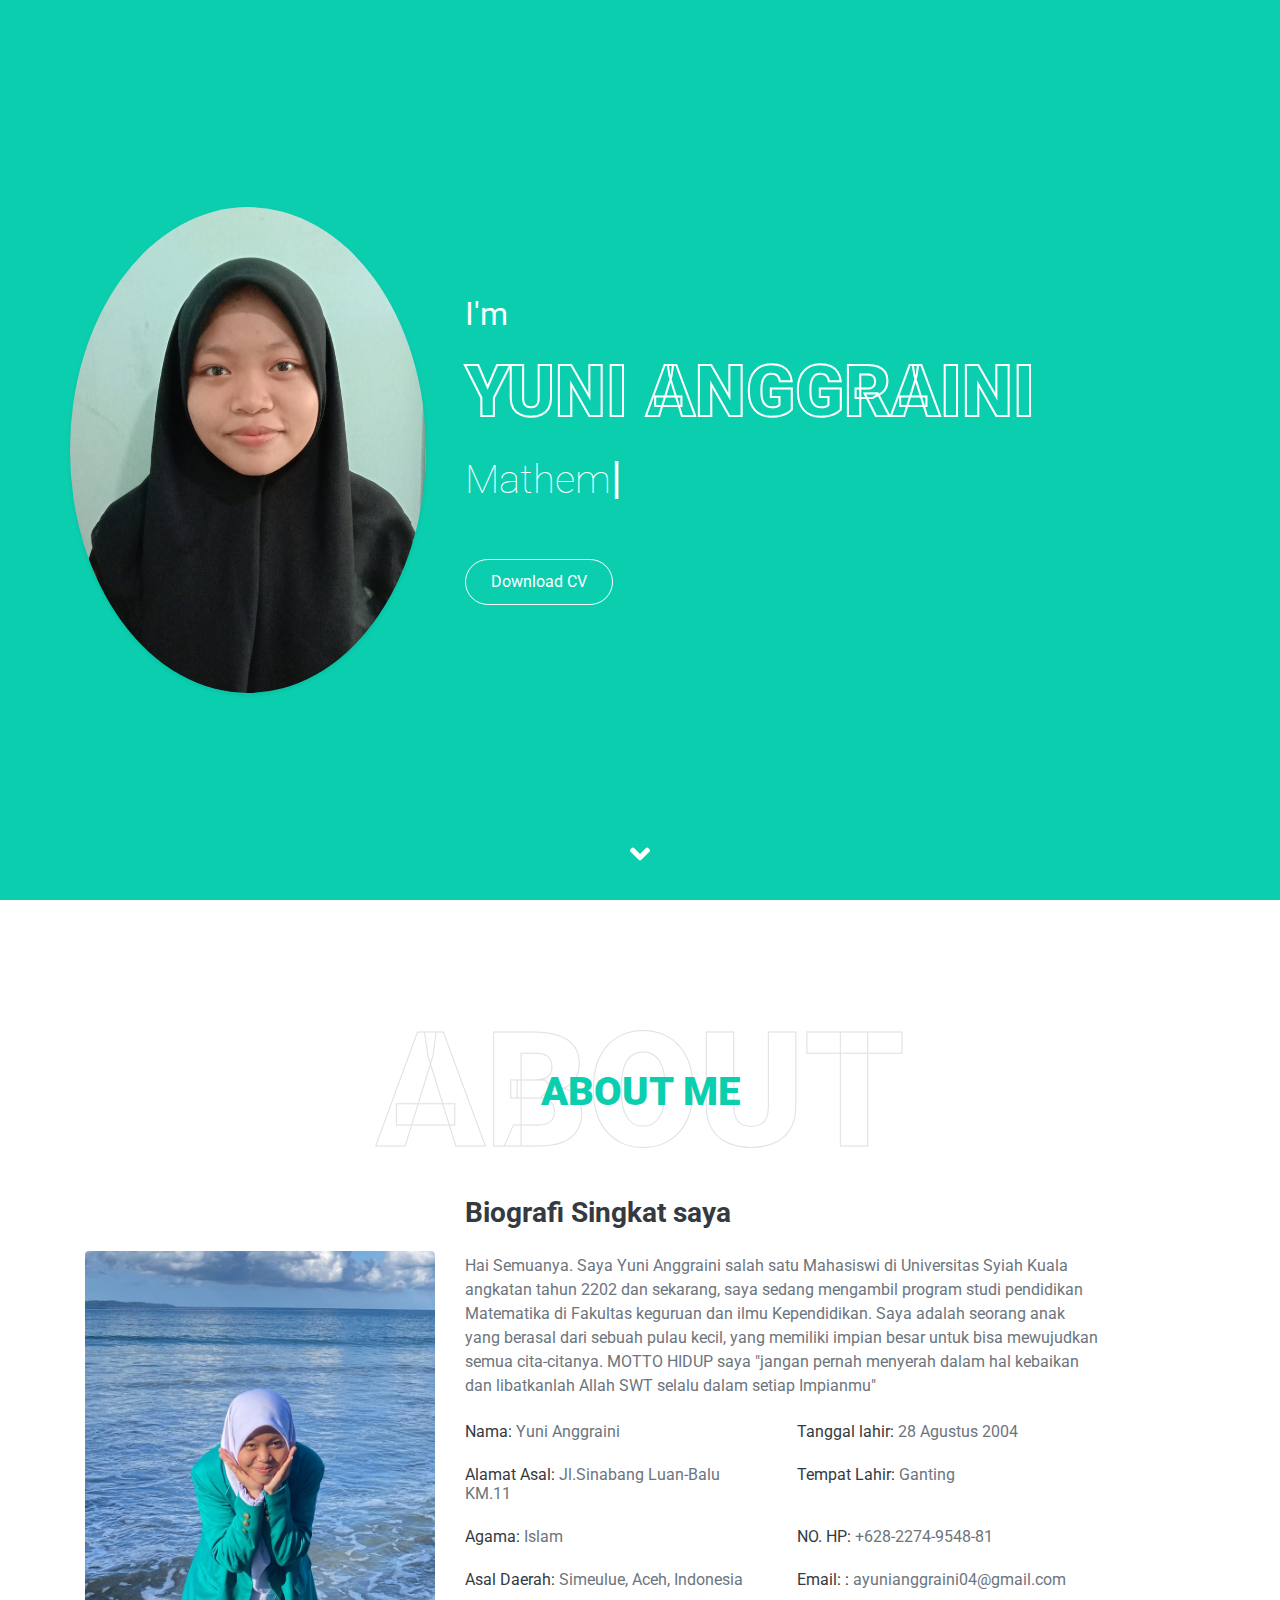
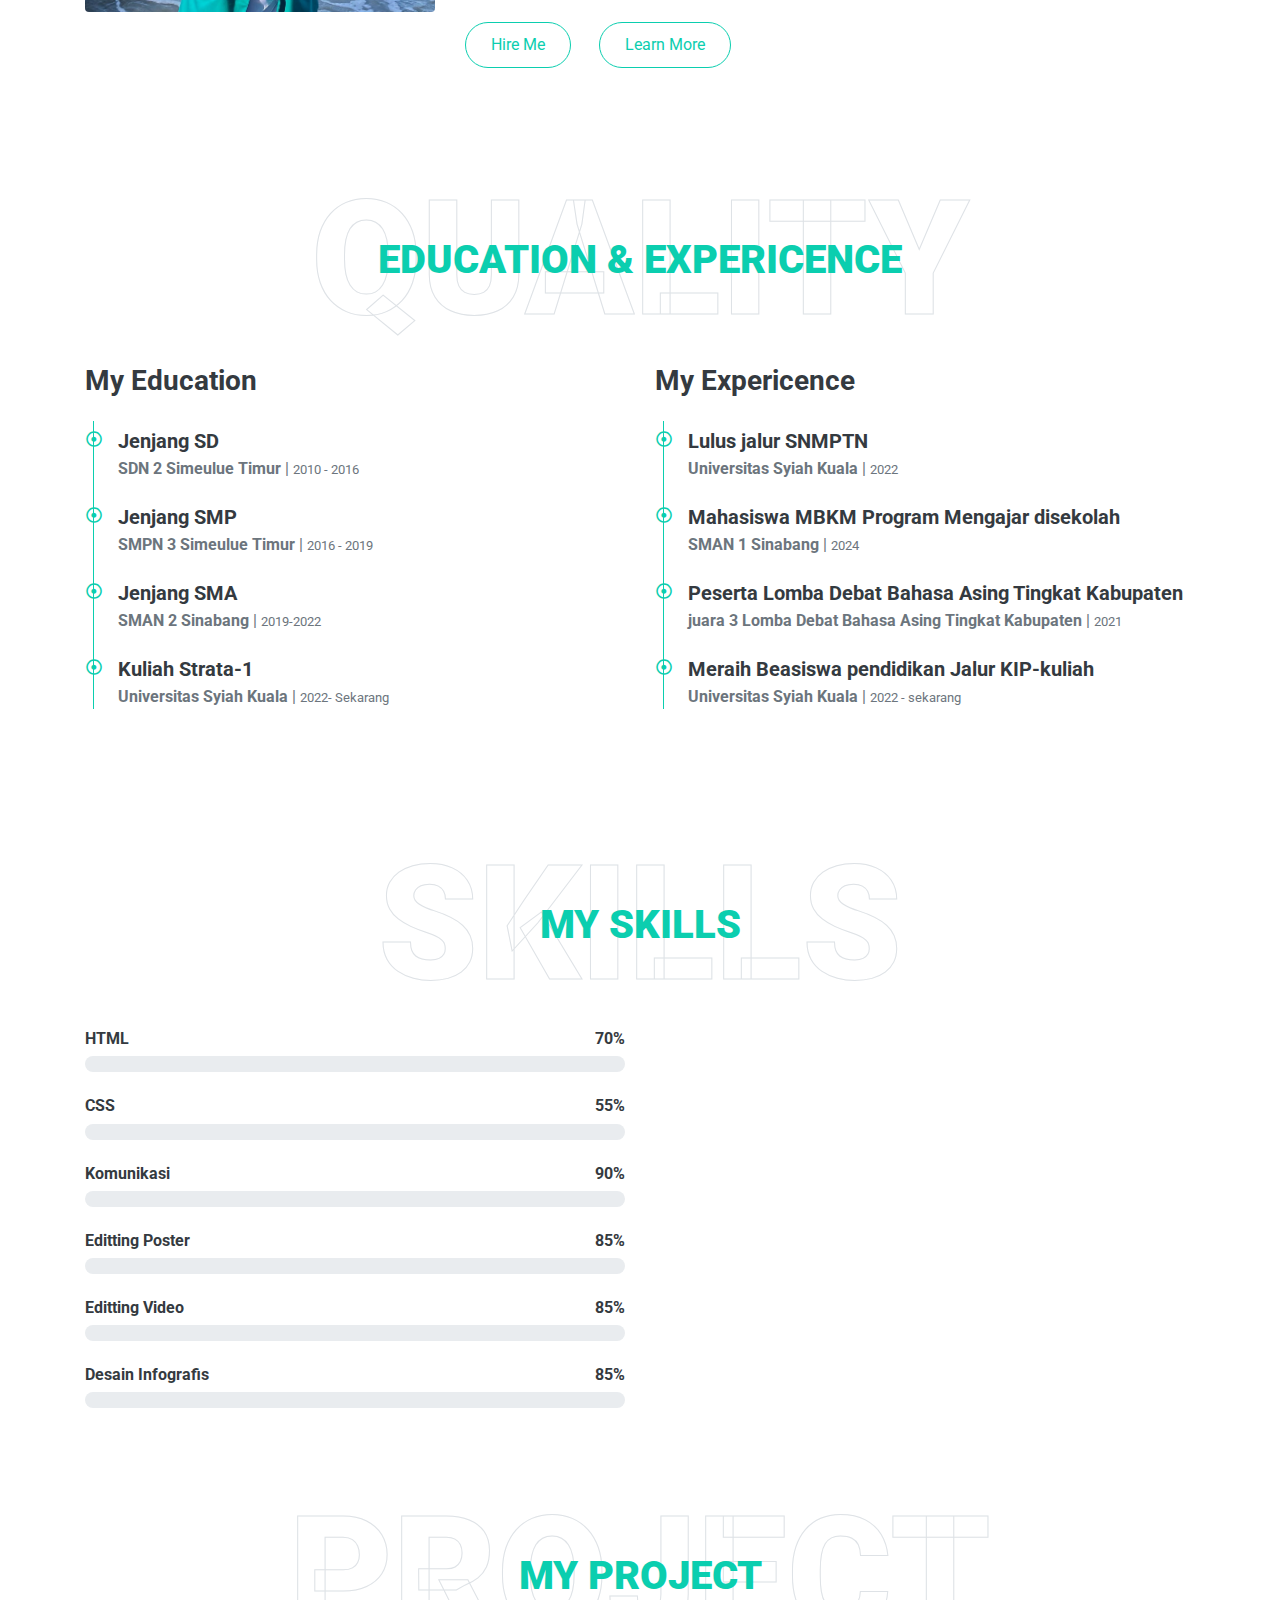
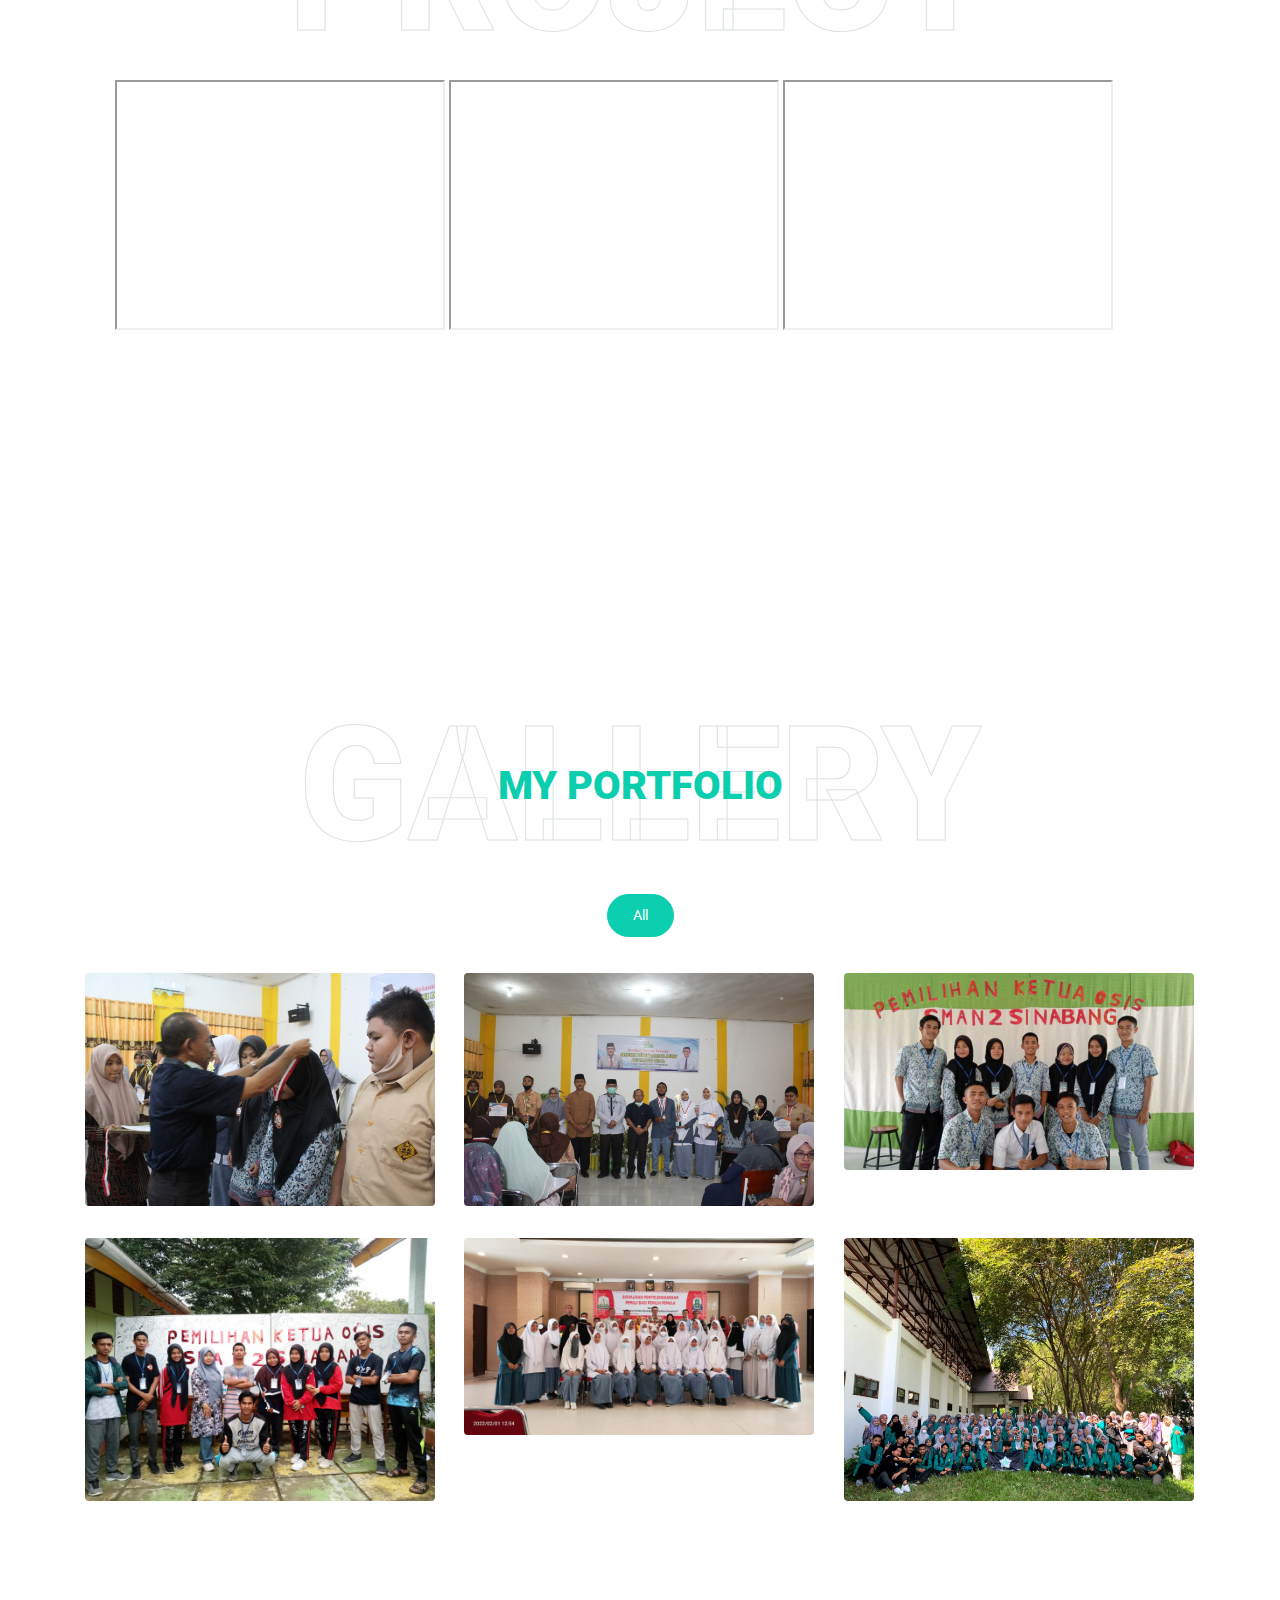
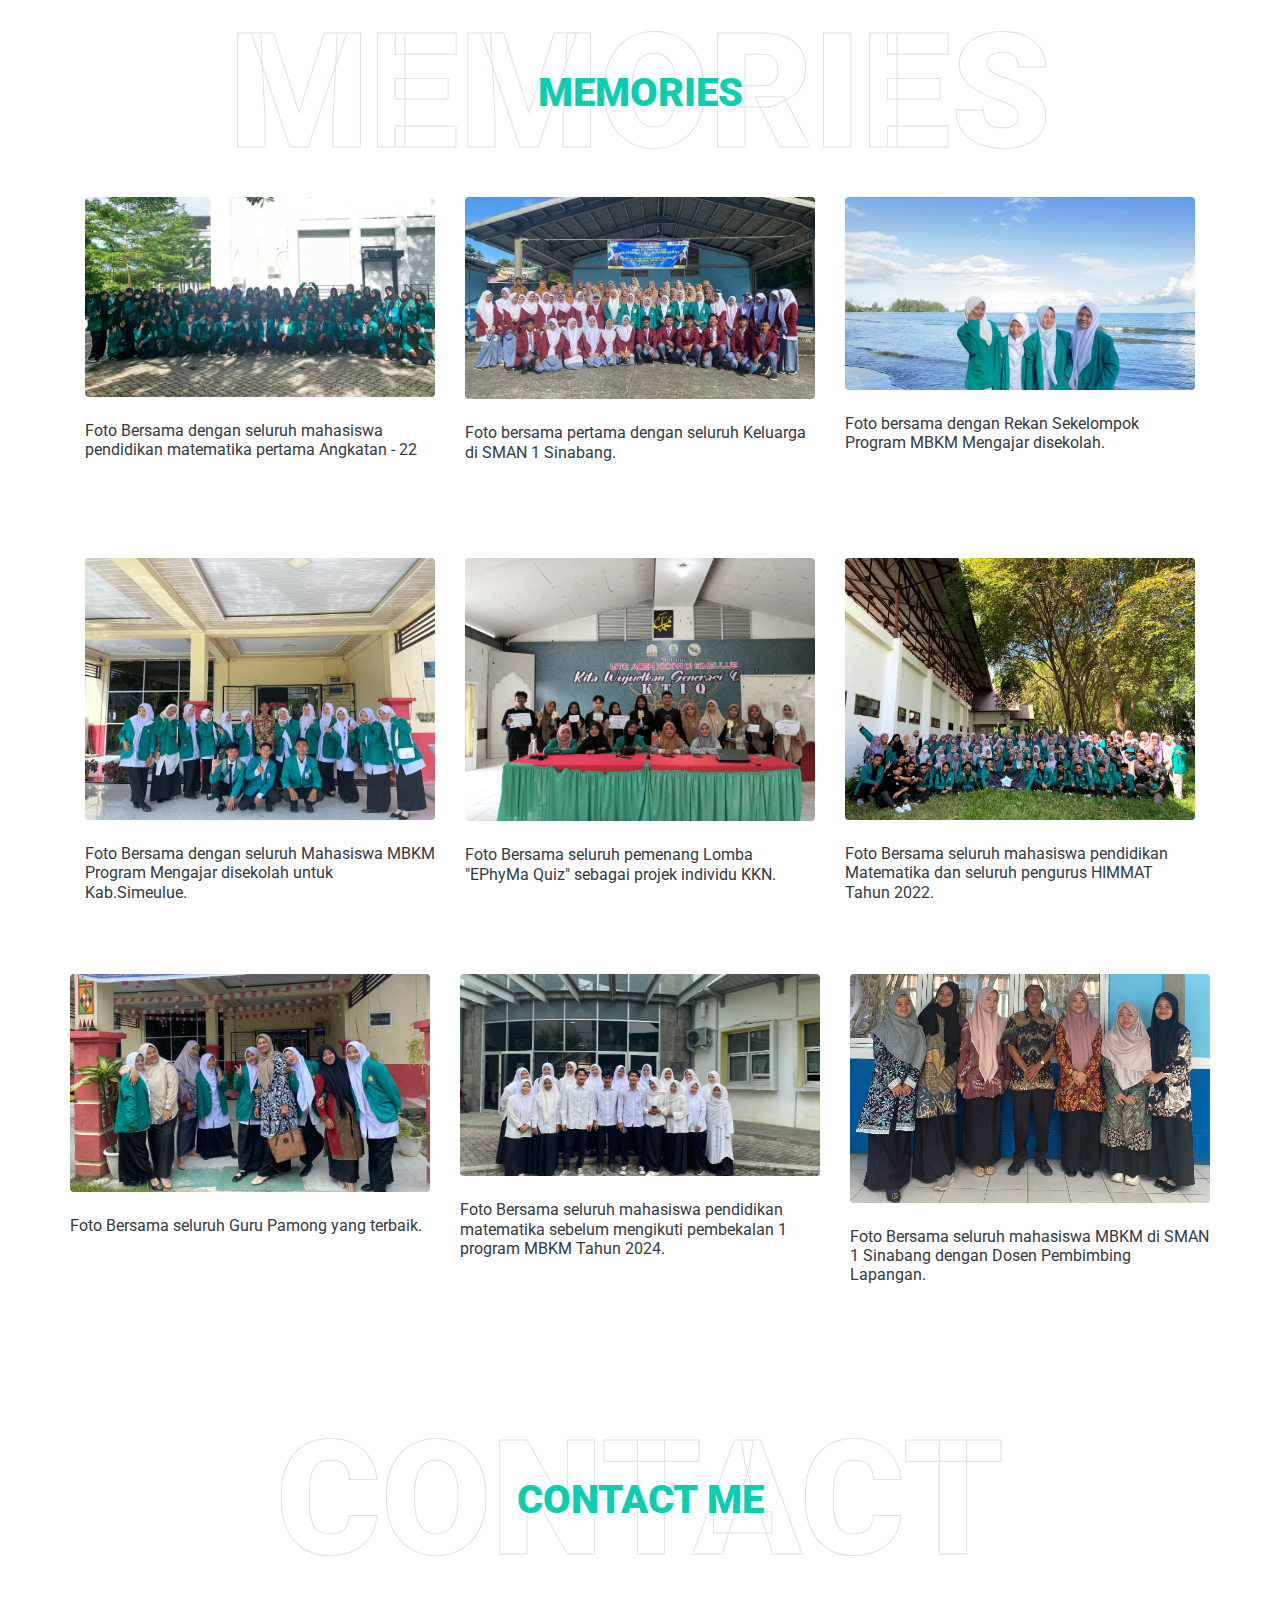
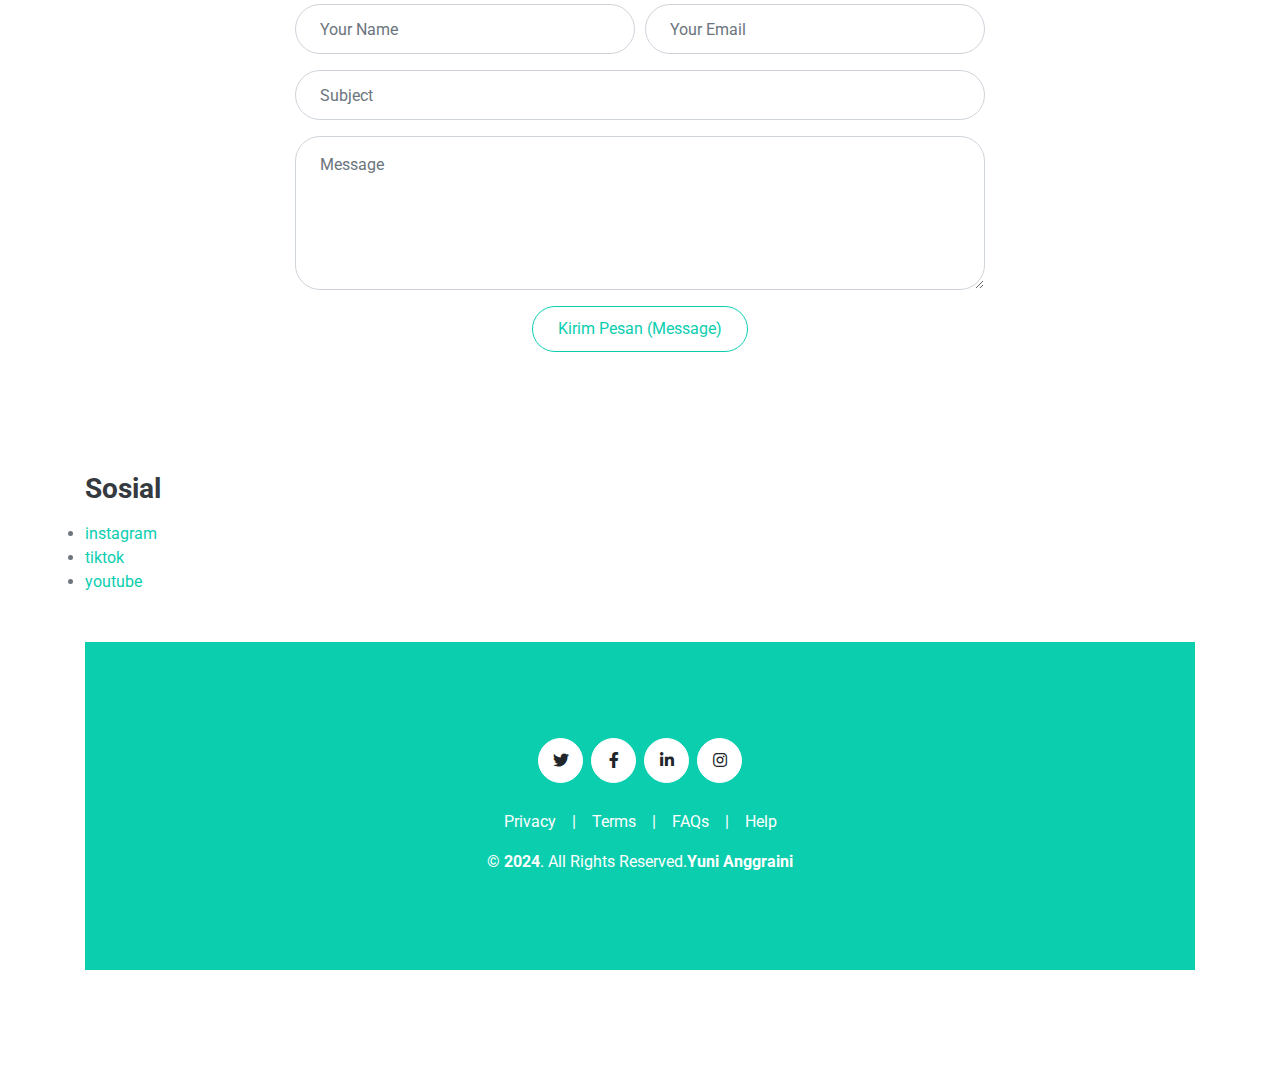
==== Tugas membuat website portofolio.html @ 55f30d61 "YUNI ANGGRAINI" ====
<!DOCTYPE html>
<html lang="en">

<head>
    <meta charset="utf-8">
    <title> YUNI ANGGRAINI PORTOFOLIO</title>
    <meta content="width=device-width, initial-scale=1.0" name="viewport">
    <meta content="Free HTML Templates" name="keywords">
    <meta content="Free HTML Templates" name="description">

    <!-- Favicon -->
    <link href="img/favicon.ico" rel="icon">

    <!-- Google Web Fonts -->
    <link rel="preconnect" href="https://fonts.gstatic.com">
    <link href="https://fonts.googleapis.com/css2?family=Roboto:wght@300;400;500;700;900&display=swap" rel="stylesheet"> 

    <!-- Font Awesome -->
    <link href="https://cdnjs.cloudflare.com/ajax/libs/font-awesome/5.10.0/css/all.min.css" rel="stylesheet">

    <!-- Libraries Stylesheet -->
    <link href="lib/owlcarousel/assets/owl.carousel.min.css" rel="stylesheet">
    <link href="lib/lightbox/css/lightbox.min.css" rel="stylesheet">

    <!-- Customized Bootstrap Stylesheet -->
    <link href="css/style.css" rel="stylesheet">
</head>

<body data-spy="scroll" data-target=".navbar" data-offset="51">
    <!-- Navbar Start -->
    <nav class="navbar fixed-top shadow-sm navbar-expand-lg bg-light navbar-light py-3 py-lg-0 px-lg-5">
        <a href="index.html" class="navbar-brand ml-lg-3">
            <h1 class="m-0 display-5"><span class="text-primary">MY</span>PROFIL</h1>
        </a>
        <button type="button" class="navbar-toggler" data-toggle="collapse" data-target="#navbarCollapse">
            <span class="navbar-toggler-icon"></span>
        </button>
        <div class="collapse navbar-collapse px-lg-3" id="navbarCollapse">
            <div class="navbar-nav m-auto py-0">
                <a href="#home" class="nav-item nav-link active">Home</a>
                <a href="#about" class="nav-item nav-link">About</a>
                <a href="#skill" class="nav-item nav-link">Skill</a>
                <a href="#my project" class="nav-item nav-link">Project</a>
                <a href="#Portfolio" class="nav-item nav-link">Portfolio</a>
                <a href="#My Memories" class="nav-item nav-link">Memories</a>
                <a href="#contact" class="nav-item nav-link">Contact</a>
               
            </div>
            <a href="" class="btn btn-outline-primary d-none d-lg-block">Hire Me</a>
        </div>
    </nav>
    <!-- Navbar End -->


    <!-- Video Modal Start -->
    <div class="modal fade" id="videoModal" tabindex="-1" role="dialog" aria-labelledby="exampleModalLabel" aria-hidden="true">
        <div class="modal-dialog" role="document">
            <div class="modal-content">
                <div class="modal-body">
                    <button type="button" class="close" data-dismiss="modal" aria-label="Close">
                        <span aria-hidden="true">&times;</span>
                    </button>        
                    <!-- 16:9 aspect ratio -->
                    <div class="embed-responsive embed-responsive-16by9">
                        <iframe class="embed-responsive-item" src="" id="video"  allowscriptaccess="always" allow="autoplay"></iframe>
                    </div>
                </div>
            </div>
        </div>
    </div>
    <!-- Video Modal End -->


    <!-- Header Start -->
    <div class="container-fluid bg-primary d-flex align-items-center mb-5 py-5" id="home" style="min-height: 100vh;">
        <div class="container">
            <div class="row align-items-center">
                <div class="col-lg-4 px-4 pl-lg-0 pb-5 pb-lg-0">
                    <img class="img-fluid w-100 rounded-circle shadow-sm" src="img/foto profil yuni.jpg" alt="">
                </div>
                <div class="col-lg-7 text-center text-lg-left">
                    <h2 class="text-white font-weight-normal mb-3">I'm</h2>
                    <h1 class="display-3 text-uppercase text-primary mb-2" style="-webkit-text-stroke: 2px #ffffff;">YUNI ANGGRAINI</h1>
                    <h1 class="typed-text-output d-inline font-weight-lighter text-white"></h1>
                    <div class="typed-text d-none">Mathematics Education Student, And Your Future Teacher</div>
                    <div class="d-flex align-items-center justify-content-center justify-content-lg-start pt-5">
                        <a href="" class="btn btn-outline-light mr-5">Download CV</a>
                       
                    </div>
                </div>
            </div>
        </div>
    </div>
    <!-- Header End -->


    <!-- About Start -->
    <div class="container-fluid py-5" id="about">
        <div class="container">
            <div class="position-relative d-flex align-items-center justify-content-center">
                <h1 class="display-1 text-uppercase text-white" style="-webkit-text-stroke: 1px #dee2e6;">About</h1>
                <h1 class="position-absolute text-uppercase text-primary">About Me</h1>
            </div>
            <div class="row align-items-center">
                <div class="col-lg-4 pb-3 pb-lg-0">
                    <img class="img-fluid rounded w-100" src="img/foto aku dipantai - Copy.jpg" alt="">
                </div>
                <div class="col-lg-7">
                    <h3 class="mb-4">Biografi Singkat saya</h3><p>Hai Semuanya. Saya Yuni Anggraini salah satu Mahasiswi di Universitas Syiah Kuala angkatan tahun 2202 dan sekarang, saya sedang mengambil program studi pendidikan Matematika di Fakultas keguruan dan ilmu Kependidikan. Saya adalah seorang anak yang berasal dari sebuah pulau kecil, yang memiliki impian besar untuk bisa mewujudkan semua cita-citanya. MOTTO HIDUP  saya "jangan pernah menyerah dalam hal kebaikan dan libatkanlah Allah SWT selalu dalam setiap Impianmu"</p>
                    <div class="row mb-3">
                        <div class="col-sm-6 py-2"><h6>Nama: <span class="text-secondary">Yuni Anggraini</span></h6></div>
                        <div class="col-sm-6 py-2"><h6>Tanggal lahir: <span class="text-secondary">28 Agustus 2004</span></h6></div>
                        <div class="col-sm-6 py-2"><h6> Alamat Asal: <span class="text-secondary">Jl.Sinabang Luan-Balu KM.11</span></h6></div>
                        <div class="col-sm-6 py-2"><h6> Tempat Lahir: <span class="text-secondary"> Ganting</span></h6></div>
                        <div class="col-sm-6 py-2"><h6>Agama: <span class="text-secondary">Islam</span></h6></div>
                        <div class="col-sm-6 py-2"><h6>NO. HP: <span class="text-secondary">+628-2274-9548-81</span></h6></div>
                        <div class="col-sm-6 py-2"><h6>Asal Daerah: <span class="text-secondary">Simeulue, Aceh, Indonesia</span></h6></div>
                        <div class="col-sm-6 py-2"><h6>Email: : <span class="text-secondary">ayunianggraini04@gmail.com</span></h6></div>
                    </div>
                    <a href="" class="btn btn-outline-primary mr-4">Hire Me</a>
                    <a href="" class="btn btn-outline-primary">Learn More</a>
                </div>
            </div>
        </div>
    </div>
    <!-- About End -->


    <!-- Qualification Start -->
    <div class="container-fluid py-5" id="qualification">
        <div class="container">
            <div class="position-relative d-flex align-items-center justify-content-center">
                <h1 class="display-1 text-uppercase text-white" style="-webkit-text-stroke: 1px #dee2e6;">Quality</h1>
                <h1 class="position-absolute text-uppercase text-primary">Education & Expericence</h1>
            </div>
            <div class="row align-items-center">
                <div class="col-lg-6">
                    <h3 class="mb-4">My Education</h3>
                    <div class="border-left border-primary pt-2 pl-4 ml-2">
                        <div class="position-relative mb-4">
                            <i class="far fa-dot-circle text-primary position-absolute" style="top: 2px; left: -32px;"></i>
                            <h5 class="font-weight-bold mb-1"> Jenjang SD</h5>
                            <p class="mb-2"><strong>SDN 2 Simeulue Timur</strong> | <small>2010 - 2016</small></p>
                            
                        </div>
                        <div class="position-relative mb-4">
                            <i class="far fa-dot-circle text-primary position-absolute" style="top: 2px; left: -32px;"></i>
                            <h5 class="font-weight-bold mb-1">Jenjang SMP</h5>
                            <p class="mb-2"><strong>SMPN 3 Simeulue Timur</strong> | <small>2016 - 2019</small></p>
                            
                        </div>
                        <div class="position-relative mb-4">
                            <i class="far fa-dot-circle text-primary position-absolute" style="top: 2px; left: -32px;"></i>
                            <h5 class="font-weight-bold mb-1"> Jenjang SMA</h5>
                            <p class="mb-2"><strong>SMAN 2 Sinabang</strong> | <small>2019-2022</small></p>

                        </div>
                        <div class="position-relative mb-4">
                            <i class="far fa-dot-circle text-primary position-absolute" style="top: 2px; left: -32px;"></i>
                            <h5 class="font-weight-bold mb-1"> Kuliah Strata-1</h5>
                            <p class="mb-2"><strong>Universitas Syiah Kuala </strong> | <small>2022- Sekarang</small></p>
                        </div>
                    </div>
                </div>
                <div class="col-lg-6">
                    <h3 class="mb-4"> My Expericence</h3>
                    <div class="border-left border-primary pt-2 pl-4 ml-2">
                        <div class="position-relative mb-4">
                            <i class="far fa-dot-circle text-primary position-absolute" style="top: 2px; left: -32px;"></i>
                            <h5 class="font-weight-bold mb-1">Lulus jalur SNMPTN</h5>
                            <p class="mb-2"><strong>Universitas Syiah Kuala</strong> | <small>2022</small></p>
        
                        </div>
                        <div class="position-relative mb-4">
                            <i class="far fa-dot-circle text-primary position-absolute" style="top: 2px; left: -32px;"></i>
                            <h5 class="font-weight-bold mb-1">Mahasiswa MBKM Program Mengajar disekolah</h5>
                            <p class="mb-2"><strong>SMAN 1 Sinabang</strong> | <small>2024</small></p>

                        </div>
                        <div class="position-relative mb-4">
                            <i class="far fa-dot-circle text-primary position-absolute" style="top: 2px; left: -32px;"></i>
                            <h5 class="font-weight-bold mb-1">Peserta Lomba Debat Bahasa Asing Tingkat Kabupaten</h5>
                            <p class="mb-2"><strong> juara 3 Lomba Debat Bahasa Asing Tingkat Kabupaten</strong> | <small>2021</small></p>  </div>
                        <div class="position-relative mb-4">
                            <i class="far fa-dot-circle text-primary position-absolute" style="top: 2px; left: -32px;"></i>
                            <h5 class="font-weight-bold mb-1">Meraih Beasiswa pendidikan Jalur KIP-kuliah</h5>
                                    <p class="mb-2"><strong>Universitas Syiah Kuala</strong> | <small>2022 - sekarang</small></p>
                
                                </div>          
                        </div>
                    </div>
                </div>
            </div>
        </div>
    </div>
    <!-- Qualification End -->


    <!-- Skill Start -->
    <div class="container-fluid py-5" id="skill">
        <div class="container">
            <div class="position-relative d-flex align-items-center justify-content-center">
                <h1 class="display-1 text-uppercase text-white" style="-webkit-text-stroke: 1px #dee2e6;">Skills</h1>
                <h1 class="position-absolute text-uppercase text-primary">My Skills</h1>
            </div>
            <div class="row align-items-center">
                <div class="col-md-6">
                    <div class="skill mb-4">
                        <div class="d-flex justify-content-between">
                            <h6 class="font-weight-bold">HTML</h6>
                            <h6 class="font-weight-bold">70%</h6>
                        </div>
                        <div class="progress">
                            <div class="progress-bar bg-primary" role="progressbar" aria-valuenow="70" aria-valuemin="0" aria-valuemax="100"></div>
                        </div>
                    </div>
                    <div class="skill mb-4">
                        <div class="d-flex justify-content-between">
                            <h6 class="font-weight-bold">CSS</h6>
                            <h6 class="font-weight-bold">55%</h6>
                        </div>
                        <div class="progress">
                            <div class="progress-bar bg-warning" role="progressbar" aria-valuenow="55" aria-valuemin="0" aria-valuemax="100"></div>
                        </div>
                    </div>
                    <div class="skill mb-4">
                        <div class="d-flex justify-content-between">
                            <h6 class="font-weight-bold">Komunikasi</h6>
                            <h6 class="font-weight-bold">90%</h6>
                        </div>
                        <div class="progress">
                            <div class="progress-bar bg-danger" role="progressbar" aria-valuenow="90" aria-valuemin="0" aria-valuemax="100"></div>
                        </div><br>

                        <div class="skill mb-4">
                            <div class="d-flex justify-content-between">
                                <h6 class="font-weight-bold">Editting Poster</h6>
                                <h6 class="font-weight-bold">85%</h6>
                            </div>
                            <div class="progress">
                                <div class="progress-bar bg-warning" role="progressbar" aria-valuenow="85" aria-valuemin="0" aria-valuemax="100"></div>
                            </div><br>
                            <div class="skill mb-4">
                                <div class="d-flex justify-content-between">
                                    <h6 class="font-weight-bold">Editting Video</h6>
                                    <h6 class="font-weight-bold">85%</h6>
                                </div>
                                <div class="progress">
                                    <div class="progress-bar bg-primary" role="progressbar" aria-valuenow="85" aria-valuemin="0" aria-valuemax="100"></div>
                                </div>
                                <br>
                                <div class="skill mb-4">
                                    <div class="d-flex justify-content-between">
                                        <h6 class="font-weight-bold">Desain Infografis</h6>
                                        <h6 class="font-weight-bold">85%</h6>
                                    </div>
                                    <div class="progress">
                                        <div class="progress-bar bg-primary" role="progressbar" aria-valuenow="85" aria-valuemin="0" aria-valuemax="100"></div></div>
                    </div>
                    
                    </div>
                </div>
            </div>
        </div>
    </div>
    <!-- Skill End -->

    <!-- MY PROJECT -->
    <div class="container-fluid py-5" id="myproject">
        <div class="container">
            <div class="position-relative d-flex align-items-center justify-content-center">
                <h1 class="display-1 text-uppercase text-white" style="-webkit-text-stroke: 1px #dee2e6;">Project</h1>
                <h1 class="position-absolute text-uppercase text-primary">My Project</h1>
            </div>
            <div>
                    <iframe width="330" height="250" src="https://www.youtube.com/embed/QibozJt0-6s?si=F2LT3AHUnMRI1M9z"
                    title="YouTube video player" frameborder="1"
                    allow="accelerometer; autoplay; clipboard-write; encrypted-media; gyroscope; picture-in-picture; web-share"
                    referrerpolicy="strict-origin-when-cross-origin" allowfullscreen></iframe>
                <iframe width="330" height="250" src="https://www.youtube.com/embed/NE6v9WcFsK8?si=L3d7Lij1TaRhedwu"
                    title="YouTube video player" frameborder="1"
                    allow="accelerometer; autoplay; clipboard-write; encrypted-media; gyroscope; picture-in-picture; web-share"
                    referrerpolicy="strict-origin-when-cross-origin" allowfullscreen></iframe>
                <iframe width="330" height="250" src="https://www.youtube.com/embed/w42A83anmag?si=aTQlm37ix77icI4H"
                    title="YouTube video player" frameborder="1"
                    allow="accelerometer; autoplay; clipboard-write; encrypted-media; gyroscope; picture-in-picture; web-share"
                    referrerpolicy="strict-origin-when-cross-origin" allowfullscreen></iframe> <br>
                <iframe width="330" height="250" src="https://www.youtube.com/embed/IeZ6hrErfMc?si=izsxqb2Cua8EiN58"
                     title="YouTube video player" frameborder="0" allow="accelerometer; autoplay; clipboard-write; encrypted-media; gyroscope; picture-in-picture; web-share" referrerpolicy="strict-origin-when-cross-origin" allowfullscreen></iframe>
                <iframe width="330" height="250"   
                    src="https://www.youtube.com/embed/ytVLO7DxAso?si=zUnLf_mggdeRktoi" title="YouTube video player" frameborder="0" allow="accelerometer; autoplay; clipboard-write; encrypted-media; gyroscope; picture-in-picture; web-share" referrerpolicy="strict-origin-when-cross-origin" allowfullscreen></iframe>
                <iframe width="330" height="250"        
                    src="https://www.youtube.com/embed/T7_3998uduI?si=jm8YneEo75iOqKcL" title="YouTube video player" frameborder="0" allow="accelerometer; autoplay; clipboard-write; encrypted-media; gyroscope; picture-in-picture; web-share" referrerpolicy="strict-origin-when-cross-origin" allowfullscreen></iframe>
                </div>
            </div>
        </div>
    </div>
    <!-- MY PROJECT End -->


    <!-- Portfolio Start -->
    <div class="container-fluid pt-5 pb-3" id="portfolio">
        <div class="container">
            <div class="position-relative d-flex align-items-center justify-content-center">
                <h1 class="display-1 text-uppercase text-white" style="-webkit-text-stroke: 1px #dee2e6;">Gallery</h1>
                <h1 class="position-absolute text-uppercase text-primary">My Portfolio</h1>
            </div>
            <div class="row">
                <div class="col-12 text-center mb-2">
                    <ul class="list-inline mb-4" id="portfolio-flters">
                        <li class="btn btn-sm btn-outline-primary m-1 active"  data-filter="*">All</li>
                    </ul>
                </div>
            </div>
            <div class="row portfolio-container">
                <div class="col-lg-4 col-md-6 mb-4 portfolio-item first">
                    <div class="position-relative overflow-hidden mb-2">
                        <img class="img-fluid rounded w-100" src="img/penyerahan piagam.jpg" alt="">
                        <div class="portfolio-btn bg-primary d-flex align-items-center justify-content-center">
                            <a href="img/portfolio-1.jpg" data-lightbox="portfolio">
                                <i class="fa fa-plus text-white" style="font-size: 60px;"></i>
                            </a>
                        </div>
                    </div>
                </div>
                <div class="col-lg-4 col-md-6 mb-4 portfolio-item second">
                    <div class="position-relative overflow-hidden mb-2">
                        <img class="img-fluid rounded w-100" src="img/foto bersama pembagian hadiah.jpg" alt="">
                        <div class="portfolio-btn bg-primary d-flex align-items-center justify-content-center">
                            <a href="img/portfolio-2.jpg" data-lightbox="portfolio">
                                <i class="fa fa-plus text-white" style="font-size: 60px;"></i>
                            </a>
                        </div>
                    </div>
                </div>
                <div class="col-lg-4 col-md-6 mb-4 portfolio-item third">
                    <div class="position-relative overflow-hidden mb-2">
                        <img class="img-fluid rounded w-100" src="img/foto bersama kawan osis.jpg" alt="">
                        <div class="portfolio-btn bg-primary d-flex align-items-center justify-content-center">
                            <a href="img/portfolio-3.jpg" data-lightbox="portfolio">
                                <i class="fa fa-plus text-white" style="font-size: 60px;"></i>
                            </a>
                        </div>
                    </div>
                </div>
                <div class="col-lg-4 col-md-6 mb-4 portfolio-item first">
                    <div class="position-relative overflow-hidden mb-2">
                        <img class="img-fluid rounded w-100" src="img/foto saat pemilihan ketua osis.jpg" alt="">
                        <div class="portfolio-btn bg-primary d-flex align-items-center justify-content-center">
                            <a href="img/portfolio-4.jpg" data-lightbox="portfolio">
                                <i class="fa fa-plus text-white" style="font-size: 60px;"></i>
                            </a>
                        </div>
                    </div>
                </div>
                <div class="col-lg-4 col-md-6 mb-4 portfolio-item second">
                    <div class="position-relative overflow-hidden mb-2">
                        <img class="img-fluid rounded w-100" src="img/foto bersama saat sosialisasi.jpg" alt="">
                        <div class="portfolio-btn bg-primary d-flex align-items-center justify-content-center">
                            <a href="img/portfolio-5.jpg" data-lightbox="portfolio">
                                <i class="fa fa-plus text-white" style="font-size: 60px;"></i>
                            </a>
                        </div>
                    </div>
                </div>
                <div class="col-lg-4 col-md-6 mb-4 portfolio-item third">
                    <div class="position-relative overflow-hidden mb-2">
                        <img class="img-fluid rounded w-100" src="img/foto pakarmaru fkip.jpg" alt="">
                        <div class="portfolio-btn bg-primary d-flex align-items-center justify-content-center">
                            <a href="img/portfolio-6.jpg" data-lightbox="portfolio">
                                <i class="fa fa-plus text-white" style="font-size: 60px;"></i>
                            </a>
                        </div>
                    </div>
                </div>
            </div>
        </div>
    </div>
    <!-- Portfolio End -->


   

    <!-- Memories Start -->
    <div class="container-fluid py-5" id="memories">
        <div class="container">
            <div class="position-relative d-flex align-items-center justify-content-center">
                <h1 class="display-1 text-uppercase text-white" style="-webkit-text-stroke: 1px #dee2e6;"> memories</h1>
                <h1 class="position-absolute text-uppercase text-primary"> Memories</h1>
            </div>
            <div class="row">
                <div class="col-lg-4 mb-5">
                    <div class="position-relative mb-4">
                        <img class="img-fluid rounded w-100" src="img/foto bersama 1 angkatan.jpg" alt="">
                    </div>
                    <h6  class="font-weight-medium mb-4">Foto Bersama dengan seluruh mahasiswa pendidikan matematika pertama Angkatan - 22</h6>
                    
                </div>
                <div class="col-lg-4 mb-5">
                    <div class="position-relative mb-4">
                        <img class="img-fluid rounded w-100" src="img/foto sama seluruh guru dan osis .jpg" alt="">
                    </div>
                    <h6 class="font-weight-medium mb-4">Foto bersama pertama dengan seluruh Keluarga di SMAN 1 Sinabang.</h6><br>
                    
                </div>
                <div class="col-lg-4 mb-5">
                    <div class="position-relative mb-4">
                        <img class="img-fluid rounded w-100" src="img/foto bersama teman MBKM.jpg" alt="">
                    </div>
                    <h6 class="font-weight-medium mb-4">Foto bersama dengan Rekan Sekelompok Program MBKM Mengajar disekolah.</h6>
                      
                    </div>
                </div>
                <div class="row">
                 <div class="col-lg-4 mb-5">
                    <div class="position-relative mb-4">
                        <img class="img-fluid rounded w-100" src="img/foto dicabdin.jpg" alt="">
                    </div>
                        <h6 class="font-weight-medium mb-4">Foto Bersama dengan seluruh Mahasiswa MBKM Program Mengajar disekolah untuk Kab.Simeulue.</h6>
                       
                    </div>
                    <div class="col-lg-4 mb-5">
                        <div class="position-relative mb-4">
                            <img class="img-fluid rounded w-100" src="img/foto bersama denan seluruh pemenang lomba ephyma quiz.jpg" alt="">
                        </div>
                            <h6 class="font-weight-medium mb-4">Foto Bersama seluruh pemenang Lomba "EPhyMa Quiz" sebagai projek individu KKN.</h6>
                        </div>
                        <div class="col-lg-4 mb-5">
                    <div class="position-relative mb-4">
                        <img class="img-fluid rounded w-100" src="img/foto pakarmaru fkip.jpg" alt="">
                    </div>
                        <h6 class="font-weight-medium mb-4">   Foto Bersama seluruh mahasiswa pendidikan Matematika dan seluruh pengurus HIMMAT Tahun 2022.</h6>
                    </div>
                <div class="row">
                    <div class="col-lg-4 mb-5">
                        <div class="position-relative mb-4">
                            <img class="img-fluid rounded w-100" src="img/foto perpisahan dicabdin.jpg" alt="">
                        </div>
                            <h6 class="font-weight-medium mb-4">Foto Bersama seluruh Guru Pamong yang terbaik.</h6>
                        </div>
                            <div class="col-lg-4 mb-5">
                                <div class="position-relative mb-4">
                                    <img class="img-fluid rounded w-100" src="img/foto sebelum pembekalan.jpg" alt="">
                                </div>
                                    <h6 class="font-weight-medium mb-4">Foto Bersama seluruh mahasiswa pendidikan matematika sebelum mengikuti pembekalan 1 program MBKM Tahun 2024.</h6>
                                </div>
                                <div class="col-lg-4 mb-5">
                                    <div class="position-relative mb-4">
                                        <img class="img-fluid rounded w-100" src="img/foto monef.jpg" alt="">
                                    </div>
                                        <h6 class="font-weight-medium mb-4">Foto Bersama seluruh mahasiswa MBKM di SMAN 1 Sinabang dengan Dosen Pembimbing Lapangan.</h6>
                                    </div>
                                   
                           
                </div>
    </div>
    <!-- Memories End -->


    <!-- Contact Start -->
    <div class="container-fluid py-5" id="contact">
        <div class="container">
            <div class="position-relative d-flex align-items-center justify-content-center">
                <h1 class="display-1 text-uppercase text-white" style="-webkit-text-stroke: 1px #dee2e6;">Contact</h1>
                <h1 class="position-absolute text-uppercase text-primary">Contact Me</h1>
            </div>
            <div class="row justify-content-center">
                <div class="col-lg-8">
                    <div class="contact-form text-center">
                        <div id="success"></div>
                        <form name="sentMessage" id="contactForm" novalidate="novalidate">
                            <div class="form-row">
                                <div class="control-group col-sm-6">
                                    <input type="text" class="form-control p-4" id="name" placeholder="Your Name"
                                        required="required" data-validation-required-message="Please enter your name" />
                                    <p class="help-block text-danger"></p>
                                </div>
                                <div class="control-group col-sm-6">
                                    <input type="email" class="form-control p-4" id="email" placeholder="Your Email"
                                        required="required" data-validation-required-message="Please enter your email" />
                                    <p class="help-block text-danger"></p>
                                </div>
                            </div>
                            <div class="control-group">
                                <input typeFoto Bersama seluruh mahasiswa pendidikan matematika pertama angkatan-22="text" class="form-control p-4" id="subject" placeholder="Subject"
                                    required="required" data-validation-required-message="Please enter a subject" />
                                <p class="help-block text-danger"></p>
                            </div>
                            <div class="control-group">
                                <textarea class="form-control py-3 px-4" rows="5" id="message" placeholder="Message"
                                    required="required"
                                    data-validation-required-message="Please enter your message"></textarea>
                                <p class="help-block text-danger"></p>
                            </div>
                            <div>
                                <button class="btn btn-outline-primary" type="submit" id="sendMessageButton"> Kirim Pesan (Message)</button>
                            </div>
                        </form>
                    </div>
                </div>
            </div>
        </div>
    </div><br><br><br>
    <div style="align-items: last baseline;">
        <h3 style="align-items: center;">Sosial</h3><p> <li><a href="https://www.instagram.com/yunianggraini_0420/">instagram</a></li>
            <li><a href="https://www.tiktok.com/@yunii2008?is_from_webapp=1&sender_device=pc">tiktok</a></li>
            <li><a href="https://youtube.com/@yunianggraini6874?si=WHhf0RCDtEI4sUHY">youtube</a></li></p>
    </div>
    <!-- Contact End -->


    <!-- Footer Start -->

    <div class="container-fluid bg-primary text-white mt-5 py-5 px-sm-3 px-md-5">
        <div class="container text-center py-5">
            <div class="d-flex justify-content-center mb-4"> <br><br>
                <a class="btn btn-light btn-social mr-2" href="#"><i class="fab fa-twitter"></i></a>
                <a class="btn btn-light btn-social mr-2" href="#"><i class="fab fa-facebook-f"></i></a>
                <a class="btn btn-light btn-social mr-2" href="#"><i class="fab fa-linkedin-in"></i></a>
                <a class="btn btn-light btn-social" href="#"><i class="fab fa-instagram"></i></a>
            </div>
            <div class="d-flex justify-content-center mb-3">
                <a class="text-white" href="#">Privacy</a>
                <span class="px-3">|</span>
                <a class="text-white" href="#">Terms</a>
                <span class="px-3">|</span>
                <a class="text-white" href="#">FAQs</a>
                <span class="px-3">|</span>
                <a class="text-white" href="#">Help</a>
            </div>
            <p class="m-0">&copy; <a class="text-white font-weight-bold" href="#">2024</a>. All Rights Reserved.<a class="text-white font-weight-bold" href="https://htmlcodex.com">Yuni Anggraini</a>
            </p>
        </div>
    </div>
    <!-- Footer End -->

    <!-- Scroll to Bottom -->
    <i class="fa fa-2x fa-angle-down text-white scroll-to-bottom"></i>

    <!-- Back to Top -->
    <a href="#" class="btn btn-outline-dark px-0 back-to-top"><i class="fa fa-angle-double-up"></i></a>


    <!-- JavaScript Libraries -->
    <script src="https://code.jquery.com/jquery-3.4.1.min.js"></script>
    <script src="https://stackpath.bootstrapcdn.com/bootstrap/4.4.1/js/bootstrap.bundle.min.js"></script>
    <script src="lib/typed/typed.min.js"></script>
    <script src="lib/easing/easing.min.js"></script>
    <script src="lib/waypoints/waypoints.min.js"></script>
    <script src="lib/owlcarousel/owl.carousel.min.js"></script>
    <script src="lib/isotope/isotope.pkgd.min.js"></script>
    <script src="lib/lightbox/js/lightbox.min.js"></script>

    <!-- Contact Javascript File -->
    <script src="mail/jqBootstrapValidation.min.js"></div>script>
    <script src="mail/contact.js"></script>

    <!-- Template Javascript -->
    <script src="js/main.js"></script>
</body>

</html>
---- css/style.css ----
/******* Bootstrap Theming ********/
/*!
 * Bootstrap v4.5.3 (https://getbootstrap.com/)
 * Copyright 2011-2020 The Bootstrap Authors
 * Copyright 2011-2020 Twitter, Inc.
 * Licensed under MIT (https://github.com/twbs/bootstrap/blob/main/LICENSE)
 */
:root {
  --blue: #007bff;
  --indigo: #6610f2;
  --purple: #6f42c1;
  --pink: #e83e8c;
  --red: #dc3545;
  --orange: #fd7e14;
  --yellow: #ffc107;
  --green: #28a745;
  --teal: #20c997;
  --cyan: #17a2b8;
  --white: #fff;
  --gray: #6c757d;
  --gray-dark: #343a40;
  --primary: #0BCEAF;
  --secondary: #6c757d;
  --success: #28a745;
  --info: #17a2b8;
  --warning: #ffc107;
  --danger: #dc3545;
  --light: #ffffff;
  --dark: #343a40;
  --breakpoint-xs: 0;
  --breakpoint-sm: 576px;
  --breakpoint-md: 768px;
  --breakpoint-lg: 992px;
  --breakpoint-xl: 1200px;
  --font-family-sans-serif: "Roboto", sans-serif;
  --font-family-monospace: SFMono-Regular, Menlo, Monaco, Consolas, "Liberation Mono", "Courier New", monospace;
}

*,
*::before,
*::after {
  box-sizing: border-box;
}

html {
  font-family: sans-serif;
  line-height: 1.15;
  -webkit-text-size-adjust: 100%;
  -webkit-tap-highlight-color: rgba(0, 0, 0, 0);
}

article, aside, figcaption, figure, footer, header, hgroup, main, nav, section {
  display: block;
}

body {
  margin: 0;
  font-family: "Roboto", sans-serif;
  font-size: 1rem;
  font-weight: 400;
  line-height: 1.5;
  color: #6c757d;
  text-align: left;
  background-color: #ffffff;
}

[tabindex="-1"]:focus:not(:focus-visible) {
  outline: 0 !important;
}

hr {
  box-sizing: content-box;
  height: 0;
  overflow: visible;
}

h1, h2, h3, h4, h5, h6 {
  margin-top: 0;
  margin-bottom: 0.5rem;
}

p {
  margin-top: 0;
  margin-bottom: 1rem;
}

abbr[title],
abbr[data-original-title] {
  text-decoration: underline;
  text-decoration: underline dotted;
  cursor: help;
  border-bottom: 0;
  text-decoration-skip-ink: none;
}

address {
  margin-bottom: 1rem;
  font-style: normal;
  line-height: inherit;
}

ol,
ul,
dl {
  margin-top: 0;
  margin-bottom: 1rem;
}

ol ol,
ul ul,
ol ul,
ul ol {
  margin-bottom: 0;
}

dt {
  font-weight: 700;
}

dd {
  margin-bottom: .5rem;
  margin-left: 0;
}

blockquote {
  margin: 0 0 1rem;
}

b,
strong {
  font-weight: bolder;
}

small {
  font-size: 80%;
}

sub,
sup {
  position: relative;
  font-size: 75%;
  line-height: 0;
  vertical-align: baseline;
}

sub {
  bottom: -.25em;
}

sup {
  top: -.5em;
}

a {
  color: #0BCEAF;
  text-decoration: none;
  background-color: transparent;
}

a:hover {
  color: #078571;
  text-decoration: underline;
}

a:not([href]):not([class]) {
  color: inherit;
  text-decoration: none;
}

a:not([href]):not([class]):hover {
  color: inherit;
  text-decoration: none;
}

pre,
code,
kbd,
samp {
  font-family: SFMono-Regular, Menlo, Monaco, Consolas, "Liberation Mono", "Courier New", monospace;
  font-size: 1em;
}

pre {
  margin-top: 0;
  margin-bottom: 1rem;
  overflow: auto;
  -ms-overflow-style: scrollbar;
}

figure {
  margin: 0 0 1rem;
}

img {
  vertical-align: middle;
  border-style: none;
}

svg {
  overflow: hidden;
  vertical-align: middle;
}

table {
  border-collapse: collapse;
}

caption {
  padding-top: 0.75rem;
  padding-bottom: 0.75rem;
  color: #6c757d;
  text-align: left;
  caption-side: bottom;
}

th {
  text-align: inherit;
  text-align: -webkit-match-parent;
}

label {
  display: inline-block;
  margin-bottom: 0.5rem;
}

button {
  border-radius: 0;
}

button:focus {
  outline: 1px dotted;
  outline: 5px auto -webkit-focus-ring-color;
}

input,
button,
select,
optgroup,
textarea {
  margin: 0;
  font-family: inherit;
  font-size: inherit;
  line-height: inherit;
}

button,
input {
  overflow: visible;
}

button,
select {
  text-transform: none;
}

[role="button"] {
  cursor: pointer;
}

select {
  word-wrap: normal;
}

button,
[type="button"],
[type="reset"],
[type="submit"] {
  -webkit-appearance: button;
}

button:not(:disabled),
[type="button"]:not(:disabled),
[type="reset"]:not(:disabled),
[type="submit"]:not(:disabled) {
  cursor: pointer;
}

button::-moz-focus-inner,
[type="button"]::-moz-focus-inner,
[type="reset"]::-moz-focus-inner,
[type="submit"]::-moz-focus-inner {
  padding: 0;
  border-style: none;
}

input[type="radio"],
input[type="checkbox"] {
  box-sizing: border-box;
  padding: 0;
}

textarea {
  overflow: auto;
  resize: vertical;
}

fieldset {
  min-width: 0;
  padding: 0;
  margin: 0;
  border: 0;
}

legend {
  display: block;
  width: 100%;
  max-width: 100%;
  padding: 0;
  margin-bottom: .5rem;
  font-size: 1.5rem;
  line-height: inherit;
  color: inherit;
  white-space: normal;
}

@media (max-width: 1200px) {
  legend {
    font-size: calc(1.275rem + 0.3vw) ;
  }
}

progress {
  vertical-align: baseline;
}

[type="number"]::-webkit-inner-spin-button,
[type="number"]::-webkit-outer-spin-button {
  height: auto;
}

[type="search"] {
  outline-offset: -2px;
  -webkit-appearance: none;
}

[type="search"]::-webkit-search-decoration {
  -webkit-appearance: none;
}

::-webkit-file-upload-button {
  font: inherit;
  -webkit-appearance: button;
}

output {
  display: inline-block;
}

summary {
  display: list-item;
  cursor: pointer;
}

template {
  display: none;
}

[hidden] {
  display: none !important;
}

h1, h2, h3, h4, h5, h6,
.h1, .h2, .h3, .h4, .h5, .h6 {
  margin-bottom: 0.5rem;
  font-weight: 500;
  line-height: 1.2;
  color: #343a40;
}

h1, .h1 {
  font-size: 2.5rem;
}

@media (max-width: 1200px) {
  h1, .h1 {
    font-size: calc(1.375rem + 1.5vw) ;
  }
}

h2, .h2 {
  font-size: 2rem;
}

@media (max-width: 1200px) {
  h2, .h2 {
    font-size: calc(1.325rem + 0.9vw) ;
  }
}

h3, .h3 {
  font-size: 1.75rem;
}

@media (max-width: 1200px) {
  h3, .h3 {
    font-size: calc(1.3rem + 0.6vw) ;
  }
}

h4, .h4 {
  font-size: 1.5rem;
}

@media (max-width: 1200px) {
  h4, .h4 {
    font-size: calc(1.275rem + 0.3vw) ;
  }
}

h5, .h5 {
  font-size: 1.25rem;
}

h6, .h6 {
  font-size: 1rem;
}

.lead {
  font-size: 1.25rem;
  font-weight: 300;
}

.display-1 {
  font-size: 10rem;
  font-weight: 300;
  line-height: 1.2;
}

@media (max-width: 1200px) {
  .display-1 {
    font-size: calc(2.125rem + 10.5vw) ;
  }
}

.display-2 {
  font-size: 5.5rem;
  font-weight: 300;
  line-height: 1.2;
}

@media (max-width: 1200px) {
  .display-2 {
    font-size: calc(1.675rem + 5.1vw) ;
  }
}

.display-3 {
  font-size: 4.5rem;
  font-weight: 300;
  line-height: 1.2;
}

@media (max-width: 1200px) {
  .display-3 {
    font-size: calc(1.575rem + 3.9vw) ;
  }
}

.display-4 {
  font-size: 3.5rem;
  font-weight: 300;
  line-height: 1.2;
}

@media (max-width: 1200px) {
  .display-4 {
    font-size: calc(1.475rem + 2.7vw) ;
  }
}

hr {
  margin-top: 1rem;
  margin-bottom: 1rem;
  border: 0;
  border-top: 1px solid rgba(0, 0, 0, 0.1);
}

small,
.small {
  font-size: 80%;
  font-weight: 400;
}

mark,
.mark {
  padding: 0.2em;
  background-color: #fcf8e3;
}

.list-unstyled {
  padding-left: 0;
  list-style: none;
}

.list-inline {
  padding-left: 0;
  list-style: none;
}

.list-inline-item {
  display: inline-block;
}

.list-inline-item:not(:last-child) {
  margin-right: 0.5rem;
}

.initialism {
  font-size: 90%;
  text-transform: uppercase;
}

.blockquote {
  margin-bottom: 1rem;
  font-size: 1.25rem;
}

.blockquote-footer {
  display: block;
  font-size: 80%;
  color: #6c757d;
}

.blockquote-footer::before {
  content: "\2014\00A0";
}

.img-fluid {
  max-width: 100%;
  height: auto;
}

.img-thumbnail {
  padding: 0.25rem;
  background-color: #ffffff;
  border: 1px solid #dee2e6;
  border-radius: 0.25rem;
  max-width: 100%;
  height: auto;
}

.figure {
  display: inline-block;
}

.figure-img {
  margin-bottom: 0.5rem;
  line-height: 1;
}

.figure-caption {
  font-size: 90%;
  color: #6c757d;
}

code {
  font-size: 87.5%;
  color: #e83e8c;
  word-wrap: break-word;
}

a > code {
  color: inherit;
}

kbd {
  padding: 0.2rem 0.4rem;
  font-size: 87.5%;
  color: #fff;
  background-color: #212529;
  border-radius: 0.2rem;
}

kbd kbd {
  padding: 0;
  font-size: 100%;
  font-weight: 700;
}

pre {
  display: block;
  font-size: 87.5%;
  color: #212529;
}

pre code {
  font-size: inherit;
  color: inherit;
  word-break: normal;
}

.pre-scrollable {
  max-height: 340px;
  overflow-y: scroll;
}

.container,
.container-fluid,
.container-sm,
.container-md,
.container-lg,
.container-xl {
  width: 100%;
  padding-right: 15px;
  padding-left: 15px;
  margin-right: auto;
  margin-left: auto;
}

@media (min-width: 576px) {
  .container, .container-sm {
    max-width: 540px;
  }
}

@media (min-width: 768px) {
  .container, .container-sm, .container-md {
    max-width: 720px;
  }
}

@media (min-width: 992px) {
  .container, .container-sm, .container-md, .container-lg {
    max-width: 960px;
  }
}

@media (min-width: 1200px) {
  .container, .container-sm, .container-md, .container-lg, .container-xl {
    max-width: 1140px;
  }
}

.row {
  display: flex;
  flex-wrap: wrap;
  margin-right: -15px;
  margin-left: -15px;
}

.no-gutters {
  margin-right: 0;
  margin-left: 0;
}

.no-gutters > .col,
.no-gutters > [class*="col-"] {
  padding-right: 0;
  padding-left: 0;
}

.col-1, .col-2, .col-3, .col-4, .col-5, .col-6, .col-7, .col-8, .col-9, .col-10, .col-11, .col-12, .col,
.col-auto, .col-sm-1, .col-sm-2, .col-sm-3, .col-sm-4, .col-sm-5, .col-sm-6, .col-sm-7, .col-sm-8, .col-sm-9, .col-sm-10, .col-sm-11, .col-sm-12, .col-sm,
.col-sm-auto, .col-md-1, .col-md-2, .col-md-3, .col-md-4, .col-md-5, .col-md-6, .col-md-7, .col-md-8, .col-md-9, .col-md-10, .col-md-11, .col-md-12, .col-md,
.col-md-auto, .col-lg-1, .col-lg-2, .col-lg-3, .col-lg-4, .col-lg-5, .col-lg-6, .col-lg-7, .col-lg-8, .col-lg-9, .col-lg-10, .col-lg-11, .col-lg-12, .col-lg,
.col-lg-auto, .col-xl-1, .col-xl-2, .col-xl-3, .col-xl-4, .col-xl-5, .col-xl-6, .col-xl-7, .col-xl-8, .col-xl-9, .col-xl-10, .col-xl-11, .col-xl-12, .col-xl,
.col-xl-auto {
  position: relative;
  width: 100%;
  padding-right: 15px;
  padding-left: 15px;
}

.col {
  flex-basis: 0;
  flex-grow: 1;
  max-width: 100%;
}

.row-cols-1 > * {
  flex: 0 0 100%;
  max-width: 100%;
}

.row-cols-2 > * {
  flex: 0 0 50%;
  max-width: 50%;
}

.row-cols-3 > * {
  flex: 0 0 33.33333%;
  max-width: 33.33333%;
}

.row-cols-4 > * {
  flex: 0 0 25%;
  max-width: 25%;
}

.row-cols-5 > * {
  flex: 0 0 20%;
  max-width: 20%;
}

.row-cols-6 > * {
  flex: 0 0 16.66667%;
  max-width: 16.66667%;
}

.col-auto {
  flex: 0 0 auto;
  width: auto;
  max-width: 100%;
}

.col-1 {
  flex: 0 0 8.33333%;
  max-width: 8.33333%;
}

.col-2 {
  flex: 0 0 16.66667%;
  max-width: 16.66667%;
}

.col-3 {
  flex: 0 0 25%;
  max-width: 25%;
}

.col-4 {
  flex: 0 0 33.33333%;
  max-width: 33.33333%;
}

.col-5 {
  flex: 0 0 41.66667%;
  max-width: 41.66667%;
}

.col-6 {
  flex: 0 0 50%;
  max-width: 50%;
}

.col-7 {
  flex: 0 0 58.33333%;
  max-width: 58.33333%;
}

.col-8 {
  flex: 0 0 66.66667%;
  max-width: 66.66667%;
}

.col-9 {
  flex: 0 0 75%;
  max-width: 75%;
}

.col-10 {
  flex: 0 0 83.33333%;
  max-width: 83.33333%;
}

.col-11 {
  flex: 0 0 91.66667%;
  max-width: 91.66667%;
}

.col-12 {
  flex: 0 0 100%;
  max-width: 100%;
}

.order-first {
  order: -1;
}

.order-last {
  order: 13;
}

.order-0 {
  order: 0;
}

.order-1 {
  order: 1;
}

.order-2 {
  order: 2;
}

.order-3 {
  order: 3;
}

.order-4 {
  order: 4;
}

.order-5 {
  order: 5;
}

.order-6 {
  order: 6;
}

.order-7 {
  order: 7;
}

.order-8 {
  order: 8;
}

.order-9 {
  order: 9;
}

.order-10 {
  order: 10;
}

.order-11 {
  order: 11;
}

.order-12 {
  order: 12;
}

.offset-1 {
  margin-left: 8.33333%;
}

.offset-2 {
  margin-left: 16.66667%;
}

.offset-3 {
  margin-left: 25%;
}

.offset-4 {
  margin-left: 33.33333%;
}

.offset-5 {
  margin-left: 41.66667%;
}

.offset-6 {
  margin-left: 50%;
}

.offset-7 {
  margin-left: 58.33333%;
}

.offset-8 {
  margin-left: 66.66667%;
}

.offset-9 {
  margin-left: 75%;
}

.offset-10 {
  margin-left: 83.33333%;
}

.offset-11 {
  margin-left: 91.66667%;
}

@media (min-width: 576px) {
  .col-sm {
    flex-basis: 0;
    flex-grow: 1;
    max-width: 100%;
  }
  .row-cols-sm-1 > * {
    flex: 0 0 100%;
    max-width: 100%;
  }
  .row-cols-sm-2 > * {
    flex: 0 0 50%;
    max-width: 50%;
  }
  .row-cols-sm-3 > * {
    flex: 0 0 33.33333%;
    max-width: 33.33333%;
  }
  .row-cols-sm-4 > * {
    flex: 0 0 25%;
    max-width: 25%;
  }
  .row-cols-sm-5 > * {
    flex: 0 0 20%;
    max-width: 20%;
  }
  .row-cols-sm-6 > * {
    flex: 0 0 16.66667%;
    max-width: 16.66667%;
  }
  .col-sm-auto {
    flex: 0 0 auto;
    width: auto;
    max-width: 100%;
  }
  .col-sm-1 {
    flex: 0 0 8.33333%;
    max-width: 8.33333%;
  }
  .col-sm-2 {
    flex: 0 0 16.66667%;
    max-width: 16.66667%;
  }
  .col-sm-3 {
    flex: 0 0 25%;
    max-width: 25%;
  }
  .col-sm-4 {
    flex: 0 0 33.33333%;
    max-width: 33.33333%;
  }
  .col-sm-5 {
    flex: 0 0 41.66667%;
    max-width: 41.66667%;
  }
  .col-sm-6 {
    flex: 0 0 50%;
    max-width: 50%;
  }
  .col-sm-7 {
    flex: 0 0 58.33333%;
    max-width: 58.33333%;
  }
  .col-sm-8 {
    flex: 0 0 66.66667%;
    max-width: 66.66667%;
  }
  .col-sm-9 {
    flex: 0 0 75%;
    max-width: 75%;
  }
  .col-sm-10 {
    flex: 0 0 83.33333%;
    max-width: 83.33333%;
  }
  .col-sm-11 {
    flex: 0 0 91.66667%;
    max-width: 91.66667%;
  }
  .col-sm-12 {
    flex: 0 0 100%;
    max-width: 100%;
  }
  .order-sm-first {
    order: -1;
  }
  .order-sm-last {
    order: 13;
  }
  .order-sm-0 {
    order: 0;
  }
  .order-sm-1 {
    order: 1;
  }
  .order-sm-2 {
    order: 2;
  }
  .order-sm-3 {
    order: 3;
  }
  .order-sm-4 {
    order: 4;
  }
  .order-sm-5 {
    order: 5;
  }
  .order-sm-6 {
    order: 6;
  }
  .order-sm-7 {
    order: 7;
  }
  .order-sm-8 {
    order: 8;
  }
  .order-sm-9 {
    order: 9;
  }
  .order-sm-10 {
    order: 10;
  }
  .order-sm-11 {
    order: 11;
  }
  .order-sm-12 {
    order: 12;
  }
  .offset-sm-0 {
    margin-left: 0;
  }
  .offset-sm-1 {
    margin-left: 8.33333%;
  }
  .offset-sm-2 {
    margin-left: 16.66667%;
  }
  .offset-sm-3 {
    margin-left: 25%;
  }
  .offset-sm-4 {
    margin-left: 33.33333%;
  }
  .offset-sm-5 {
    margin-left: 41.66667%;
  }
  .offset-sm-6 {
    margin-left: 50%;
  }
  .offset-sm-7 {
    margin-left: 58.33333%;
  }
  .offset-sm-8 {
    margin-left: 66.66667%;
  }
  .offset-sm-9 {
    margin-left: 75%;
  }
  .offset-sm-10 {
    margin-left: 83.33333%;
  }
  .offset-sm-11 {
    margin-left: 91.66667%;
  }
}

@media (min-width: 768px) {
  .col-md {
    flex-basis: 0;
    flex-grow: 1;
    max-width: 100%;
  }
  .row-cols-md-1 > * {
    flex: 0 0 100%;
    max-width: 100%;
  }
  .row-cols-md-2 > * {
    flex: 0 0 50%;
    max-width: 50%;
  }
  .row-cols-md-3 > * {
    flex: 0 0 33.33333%;
    max-width: 33.33333%;
  }
  .row-cols-md-4 > * {
    flex: 0 0 25%;
    max-width: 25%;
  }
  .row-cols-md-5 > * {
    flex: 0 0 20%;
    max-width: 20%;
  }
  .row-cols-md-6 > * {
    flex: 0 0 16.66667%;
    max-width: 16.66667%;
  }
  .col-md-auto {
    flex: 0 0 auto;
    width: auto;
    max-width: 100%;
  }
  .col-md-1 {
    flex: 0 0 8.33333%;
    max-width: 8.33333%;
  }
  .col-md-2 {
    flex: 0 0 16.66667%;
    max-width: 16.66667%;
  }
  .col-md-3 {
    flex: 0 0 25%;
    max-width: 25%;
  }
  .col-md-4 {
    flex: 0 0 33.33333%;
    max-width: 33.33333%;
  }
  .col-md-5 {
    flex: 0 0 41.66667%;
    max-width: 41.66667%;
  }
  .col-md-6 {
    flex: 0 0 50%;
    max-width: 50%;
  }
  .col-md-7 {
    flex: 0 0 58.33333%;
    max-width: 58.33333%;
  }
  .col-md-8 {
    flex: 0 0 66.66667%;
    max-width: 66.66667%;
  }
  .col-md-9 {
    flex: 0 0 75%;
    max-width: 75%;
  }
  .col-md-10 {
    flex: 0 0 83.33333%;
    max-width: 83.33333%;
  }
  .col-md-11 {
    flex: 0 0 91.66667%;
    max-width: 91.66667%;
  }
  .col-md-12 {
    flex: 0 0 100%;
    max-width: 100%;
  }
  .order-md-first {
    order: -1;
  }
  .order-md-last {
    order: 13;
  }
  .order-md-0 {
    order: 0;
  }
  .order-md-1 {
    order: 1;
  }
  .order-md-2 {
    order: 2;
  }
  .order-md-3 {
    order: 3;
  }
  .order-md-4 {
    order: 4;
  }
  .order-md-5 {
    order: 5;
  }
  .order-md-6 {
    order: 6;
  }
  .order-md-7 {
    order: 7;
  }
  .order-md-8 {
    order: 8;
  }
  .order-md-9 {
    order: 9;
  }
  .order-md-10 {
    order: 10;
  }
  .order-md-11 {
    order: 11;
  }
  .order-md-12 {
    order: 12;
  }
  .offset-md-0 {
    margin-left: 0;
  }
  .offset-md-1 {
    margin-left: 8.33333%;
  }
  .offset-md-2 {
    margin-left: 16.66667%;
  }
  .offset-md-3 {
    margin-left: 25%;
  }
  .offset-md-4 {
    margin-left: 33.33333%;
  }
  .offset-md-5 {
    margin-left: 41.66667%;
  }
  .offset-md-6 {
    margin-left: 50%;
  }
  .offset-md-7 {
    margin-left: 58.33333%;
  }
  .offset-md-8 {
    margin-left: 66.66667%;
  }
  .offset-md-9 {
    margin-left: 75%;
  }
  .offset-md-10 {
    margin-left: 83.33333%;
  }
  .offset-md-11 {
    margin-left: 91.66667%;
  }
}

@media (min-width: 992px) {
  .col-lg {
    flex-basis: 0;
    flex-grow: 1;
    max-width: 100%;
  }
  .row-cols-lg-1 > * {
    flex: 0 0 100%;
    max-width: 100%;
  }
  .row-cols-lg-2 > * {
    flex: 0 0 50%;
    max-width: 50%;
  }
  .row-cols-lg-3 > * {
    flex: 0 0 33.33333%;
    max-width: 33.33333%;
  }
  .row-cols-lg-4 > * {
    flex: 0 0 25%;
    max-width: 25%;
  }
  .row-cols-lg-5 > * {
    flex: 0 0 20%;
    max-width: 20%;
  }
  .row-cols-lg-6 > * {
    flex: 0 0 16.66667%;
    max-width: 16.66667%;
  }
  .col-lg-auto {
    flex: 0 0 auto;
    width: auto;
    max-width: 100%;
  }
  .col-lg-1 {
    flex: 0 0 8.33333%;
    max-width: 8.33333%;
  }
  .col-lg-2 {
    flex: 0 0 16.66667%;
    max-width: 16.66667%;
  }
  .col-lg-3 {
    flex: 0 0 25%;
    max-width: 25%;
  }
  .col-lg-4 {
    flex: 0 0 33.33333%;
    max-width: 33.33333%;
  }
  .col-lg-5 {
    flex: 0 0 41.66667%;
    max-width: 41.66667%;
  }
  .col-lg-6 {
    flex: 0 0 50%;
    max-width: 50%;
  }
  .col-lg-7 {
    flex: 0 0 58.33333%;
    max-width: 58.33333%;
  }
  .col-lg-8 {
    flex: 0 0 66.66667%;
    max-width: 66.66667%;
  }
  .col-lg-9 {
    flex: 0 0 75%;
    max-width: 75%;
  }
  .col-lg-10 {
    flex: 0 0 83.33333%;
    max-width: 83.33333%;
  }
  .col-lg-11 {
    flex: 0 0 91.66667%;
    max-width: 91.66667%;
  }
  .col-lg-12 {
    flex: 0 0 100%;
    max-width: 100%;
  }
  .order-lg-first {
    order: -1;
  }
  .order-lg-last {
    order: 13;
  }
  .order-lg-0 {
    order: 0;
  }
  .order-lg-1 {
    order: 1;
  }
  .order-lg-2 {
    order: 2;
  }
  .order-lg-3 {
    order: 3;
  }
  .order-lg-4 {
    order: 4;
  }
  .order-lg-5 {
    order: 5;
  }
  .order-lg-6 {
    order: 6;
  }
  .order-lg-7 {
    order: 7;
  }
  .order-lg-8 {
    order: 8;
  }
  .order-lg-9 {
    order: 9;
  }
  .order-lg-10 {
    order: 10;
  }
  .order-lg-11 {
    order: 11;
  }
  .order-lg-12 {
    order: 12;
  }
  .offset-lg-0 {
    margin-left: 0;
  }
  .offset-lg-1 {
    margin-left: 8.33333%;
  }
  .offset-lg-2 {
    margin-left: 16.66667%;
  }
  .offset-lg-3 {
    margin-left: 25%;
  }
  .offset-lg-4 {
    margin-left: 33.33333%;
  }
  .offset-lg-5 {
    margin-left: 41.66667%;
  }
  .offset-lg-6 {
    margin-left: 50%;
  }
  .offset-lg-7 {
    margin-left: 58.33333%;
  }
  .offset-lg-8 {
    margin-left: 66.66667%;
  }
  .offset-lg-9 {
    margin-left: 75%;
  }
  .offset-lg-10 {
    margin-left: 83.33333%;
  }
  .offset-lg-11 {
    margin-left: 91.66667%;
  }
}

@media (min-width: 1200px) {
  .col-xl {
    flex-basis: 0;
    flex-grow: 1;
    max-width: 100%;
  }
  .row-cols-xl-1 > * {
    flex: 0 0 100%;
    max-width: 100%;
  }
  .row-cols-xl-2 > * {
    flex: 0 0 50%;
    max-width: 50%;
  }
  .row-cols-xl-3 > * {
    flex: 0 0 33.33333%;
    max-width: 33.33333%;
  }
  .row-cols-xl-4 > * {
    flex: 0 0 25%;
    max-width: 25%;
  }
  .row-cols-xl-5 > * {
    flex: 0 0 20%;
    max-width: 20%;
  }
  .row-cols-xl-6 > * {
    flex: 0 0 16.66667%;
    max-width: 16.66667%;
  }
  .col-xl-auto {
    flex: 0 0 auto;
    width: auto;
    max-width: 100%;
  }
  .col-xl-1 {
    flex: 0 0 8.33333%;
    max-width: 8.33333%;
  }
  .col-xl-2 {
    flex: 0 0 16.66667%;
    max-width: 16.66667%;
  }
  .col-xl-3 {
    flex: 0 0 25%;
    max-width: 25%;
  }
  .col-xl-4 {
    flex: 0 0 33.33333%;
    max-width: 33.33333%;
  }
  .col-xl-5 {
    flex: 0 0 41.66667%;
    max-width: 41.66667%;
  }
  .col-xl-6 {
    flex: 0 0 50%;
    max-width: 50%;
  }
  .col-xl-7 {
    flex: 0 0 58.33333%;
    max-width: 58.33333%;
  }
  .col-xl-8 {
    flex: 0 0 66.66667%;
    max-width: 66.66667%;
  }
  .col-xl-9 {
    flex: 0 0 75%;
    max-width: 75%;
  }
  .col-xl-10 {
    flex: 0 0 83.33333%;
    max-width: 83.33333%;
  }
  .col-xl-11 {
    flex: 0 0 91.66667%;
    max-width: 91.66667%;
  }
  .col-xl-12 {
    flex: 0 0 100%;
    max-width: 100%;
  }
  .order-xl-first {
    order: -1;
  }
  .order-xl-last {
    order: 13;
  }
  .order-xl-0 {
    order: 0;
  }
  .order-xl-1 {
    order: 1;
  }
  .order-xl-2 {
    order: 2;
  }
  .order-xl-3 {
    order: 3;
  }
  .order-xl-4 {
    order: 4;
  }
  .order-xl-5 {
    order: 5;
  }
  .order-xl-6 {
    order: 6;
  }
  .order-xl-7 {
    order: 7;
  }
  .order-xl-8 {
    order: 8;
  }
  .order-xl-9 {
    order: 9;
  }
  .order-xl-10 {
    order: 10;
  }
  .order-xl-11 {
    order: 11;
  }
  .order-xl-12 {
    order: 12;
  }
  .offset-xl-0 {
    margin-left: 0;
  }
  .offset-xl-1 {
    margin-left: 8.33333%;
  }
  .offset-xl-2 {
    margin-left: 16.66667%;
  }
  .offset-xl-3 {
    margin-left: 25%;
  }
  .offset-xl-4 {
    margin-left: 33.33333%;
  }
  .offset-xl-5 {
    margin-left: 41.66667%;
  }
  .offset-xl-6 {
    margin-left: 50%;
  }
  .offset-xl-7 {
    margin-left: 58.33333%;
  }
  .offset-xl-8 {
    margin-left: 66.66667%;
  }
  .offset-xl-9 {
    margin-left: 75%;
  }
  .offset-xl-10 {
    margin-left: 83.33333%;
  }
  .offset-xl-11 {
    margin-left: 91.66667%;
  }
}

.table {
  width: 100%;
  margin-bottom: 1rem;
  color: #6c757d;
}

.table th,
.table td {
  padding: 0.75rem;
  vertical-align: top;
  border-top: 1px solid #dee2e6;
}

.table thead th {
  vertical-align: bottom;
  border-bottom: 2px solid #dee2e6;
}

.table tbody + tbody {
  border-top: 2px solid #dee2e6;
}

.table-sm th,
.table-sm td {
  padding: 0.3rem;
}

.table-bordered {
  border: 1px solid #dee2e6;
}

.table-bordered th,
.table-bordered td {
  border: 1px solid #dee2e6;
}

.table-bordered thead th,
.table-bordered thead td {
  border-bottom-width: 2px;
}

.table-borderless th,
.table-borderless td,
.table-borderless thead th,
.table-borderless tbody + tbody {
  border: 0;
}

.table-striped tbody tr:nth-of-type(odd) {
  background-color: rgba(0, 0, 0, 0.05);
}

.table-hover tbody tr:hover {
  color: #6c757d;
  background-color: rgba(0, 0, 0, 0.075);
}

.table-primary,
.table-primary > th,
.table-primary > td {
  background-color: #bbf1e9;
}

.table-primary th,
.table-primary td,
.table-primary thead th,
.table-primary tbody + tbody {
  border-color: #80e6d5;
}

.table-hover .table-primary:hover {
  background-color: #a6ede2;
}

.table-hover .table-primary:hover > td,
.table-hover .table-primary:hover > th {
  background-color: #a6ede2;
}

.table-secondary,
.table-secondary > th,
.table-secondary > td {
  background-color: #d6d8db;
}

.table-secondary th,
.table-secondary td,
.table-secondary thead th,
.table-secondary tbody + tbody {
  border-color: #b3b7bb;
}

.table-hover .table-secondary:hover {
  background-color: #c8cbcf;
}

.table-hover .table-secondary:hover > td,
.table-hover .table-secondary:hover > th {
  background-color: #c8cbcf;
}

.table-success,
.table-success > th,
.table-success > td {
  background-color: #c3e6cb;
}

.table-success th,
.table-success td,
.table-success thead th,
.table-success tbody + tbody {
  border-color: #8fd19e;
}

.table-hover .table-success:hover {
  background-color: #b1dfbb;
}

.table-hover .table-success:hover > td,
.table-hover .table-success:hover > th {
  background-color: #b1dfbb;
}

.table-info,
.table-info > th,
.table-info > td {
  background-color: #bee5eb;
}

.table-info th,
.table-info td,
.table-info thead th,
.table-info tbody + tbody {
  border-color: #86cfda;
}

.table-hover .table-info:hover {
  background-color: #abdde5;
}

.table-hover .table-info:hover > td,
.table-hover .table-info:hover > th {
  background-color: #abdde5;
}

.table-warning,
.table-warning > th,
.table-warning > td {
  background-color: #ffeeba;
}

.table-warning th,
.table-warning td,
.table-warning thead th,
.table-warning tbody + tbody {
  border-color: #ffdf7e;
}

.table-hover .table-warning:hover {
  background-color: #ffe8a1;
}

.table-hover .table-warning:hover > td,
.table-hover .table-warning:hover > th {
  background-color: #ffe8a1;
}

.table-danger,
.table-danger > th,
.table-danger > td {
  background-color: #f5c6cb;
}

.table-danger th,
.table-danger td,
.table-danger thead th,
.table-danger tbody + tbody {
  border-color: #ed969e;
}

.table-hover .table-danger:hover {
  background-color: #f1b0b7;
}

.table-hover .table-danger:hover > td,
.table-hover .table-danger:hover > th {
  background-color: #f1b0b7;
}

.table-light,
.table-light > th,
.table-light > td {
  background-color: white;
}

.table-light th,
.table-light td,
.table-light thead th,
.table-light tbody + tbody {
  border-color: white;
}

.table-hover .table-light:hover {
  background-color: #f2f2f2;
}

.table-hover .table-light:hover > td,
.table-hover .table-light:hover > th {
  background-color: #f2f2f2;
}

.table-dark,
.table-dark > th,
.table-dark > td {
  background-color: #c6c8ca;
}

.table-dark th,
.table-dark td,
.table-dark thead th,
.table-dark tbody + tbody {
  border-color: #95999c;
}

.table-hover .table-dark:hover {
  background-color: #b9bbbe;
}

.table-hover .table-dark:hover > td,
.table-hover .table-dark:hover > th {
  background-color: #b9bbbe;
}

.table-active,
.table-active > th,
.table-active > td {
  background-color: rgba(0, 0, 0, 0.075);
}

.table-hover .table-active:hover {
  background-color: rgba(0, 0, 0, 0.075);
}

.table-hover .table-active:hover > td,
.table-hover .table-active:hover > th {
  background-color: rgba(0, 0, 0, 0.075);
}

.table .thead-dark th {
  color: #fff;
  background-color: #343a40;
  border-color: #454d55;
}

.table .thead-light th {
  color: #495057;
  background-color: #e9ecef;
  border-color: #dee2e6;
}

.table-dark {
  color: #fff;
  background-color: #343a40;
}

.table-dark th,
.table-dark td,
.table-dark thead th {
  border-color: #454d55;
}

.table-dark.table-bordered {
  border: 0;
}

.table-dark.table-striped tbody tr:nth-of-type(odd) {
  background-color: rgba(255, 255, 255, 0.05);
}

.table-dark.table-hover tbody tr:hover {
  color: #fff;
  background-color: rgba(255, 255, 255, 0.075);
}

@media (max-width: 575.98px) {
  .table-responsive-sm {
    display: block;
    width: 100%;
    overflow-x: auto;
    -webkit-overflow-scrolling: touch;
  }
  .table-responsive-sm > .table-bordered {
    border: 0;
  }
}

@media (max-width: 767.98px) {
  .table-responsive-md {
    display: block;
    width: 100%;
    overflow-x: auto;
    -webkit-overflow-scrolling: touch;
  }
  .table-responsive-md > .table-bordered {
    border: 0;
  }
}

@media (max-width: 991.98px) {
  .table-responsive-lg {
    display: block;
    width: 100%;
    overflow-x: auto;
    -webkit-overflow-scrolling: touch;
  }
  .table-responsive-lg > .table-bordered {
    border: 0;
  }
}

@media (max-width: 1199.98px) {
  .table-responsive-xl {
    display: block;
    width: 100%;
    overflow-x: auto;
    -webkit-overflow-scrolling: touch;
  }
  .table-responsive-xl > .table-bordered {
    border: 0;
  }
}

.table-responsive {
  display: block;
  width: 100%;
  overflow-x: auto;
  -webkit-overflow-scrolling: touch;
}

.table-responsive > .table-bordered {
  border: 0;
}

.form-control {
  display: block;
  width: 100%;
  height: calc(1.5em + 0.75rem + 2px);
  padding: 0.375rem 0.75rem;
  font-size: 1rem;
  font-weight: 400;
  line-height: 1.5;
  color: #495057;
  background-color: #fff;
  background-clip: padding-box;
  border: 1px solid #ced4da;
  border-radius: 0.25rem;
  transition: border-color 0.15s ease-in-out, box-shadow 0.15s ease-in-out;
}

@media (prefers-reduced-motion: reduce) {
  .form-control {
    transition: none;
  }
}

.form-control::-ms-expand {
  background-color: transparent;
  border: 0;
}

.form-control:-moz-focusring {
  color: transparent;
  text-shadow: 0 0 0 #495057;
}

.form-control:focus {
  color: #495057;
  background-color: #fff;
  border-color: #62f7df;
  outline: 0;
  box-shadow: 0 0 0 0.2rem rgba(11, 206, 175, 0.25);
}

.form-control::placeholder {
  color: #6c757d;
  opacity: 1;
}

.form-control:disabled, .form-control[readonly] {
  background-color: #e9ecef;
  opacity: 1;
}

input[type="date"].form-control,
input[type="time"].form-control,
input[type="datetime-local"].form-control,
input[type="month"].form-control {
  appearance: none;
}

select.form-control:focus::-ms-value {
  color: #495057;
  background-color: #fff;
}

.form-control-file,
.form-control-range {
  display: block;
  width: 100%;
}

.col-form-label {
  padding-top: calc(0.375rem + 1px);
  padding-bottom: calc(0.375rem + 1px);
  margin-bottom: 0;
  font-size: inherit;
  line-height: 1.5;
}

.col-form-label-lg {
  padding-top: calc(0.5rem + 1px);
  padding-bottom: calc(0.5rem + 1px);
  font-size: 1.25rem;
  line-height: 1.5;
}

.col-form-label-sm {
  padding-top: calc(0.25rem + 1px);
  padding-bottom: calc(0.25rem + 1px);
  font-size: 0.875rem;
  line-height: 1.5;
}

.form-control-plaintext {
  display: block;
  width: 100%;
  padding: 0.375rem 0;
  margin-bottom: 0;
  font-size: 1rem;
  line-height: 1.5;
  color: #6c757d;
  background-color: transparent;
  border: solid transparent;
  border-width: 1px 0;
}

.form-control-plaintext.form-control-sm, .form-control-plaintext.form-control-lg {
  padding-right: 0;
  padding-left: 0;
}

.form-control-sm {
  height: calc(1.5em + 0.5rem + 2px);
  padding: 0.25rem 0.5rem;
  font-size: 0.875rem;
  line-height: 1.5;
  border-radius: 0.2rem;
}

.form-control-lg {
  height: calc(1.5em + 1rem + 2px);
  padding: 0.5rem 1rem;
  font-size: 1.25rem;
  line-height: 1.5;
  border-radius: 0.3rem;
}

select.form-control[size], select.form-control[multiple] {
  height: auto;
}

textarea.form-control {
  height: auto;
}

.form-group {
  margin-bottom: 1rem;
}

.form-text {
  display: block;
  margin-top: 0.25rem;
}

.form-row {
  display: flex;
  flex-wrap: wrap;
  margin-right: -5px;
  margin-left: -5px;
}

.form-row > .col,
.form-row > [class*="col-"] {
  padding-right: 5px;
  padding-left: 5px;
}

.form-check {
  position: relative;
  display: block;
  padding-left: 1.25rem;
}

.form-check-input {
  position: absolute;
  margin-top: 0.3rem;
  margin-left: -1.25rem;
}

.form-check-input[disabled] ~ .form-check-label,
.form-check-input:disabled ~ .form-check-label {
  color: #6c757d;
}

.form-check-label {
  margin-bottom: 0;
}

.form-check-inline {
  display: inline-flex;
  align-items: center;
  padding-left: 0;
  margin-right: 0.75rem;
}

.form-check-inline .form-check-input {
  position: static;
  margin-top: 0;
  margin-right: 0.3125rem;
  margin-left: 0;
}

.valid-feedback {
  display: none;
  width: 100%;
  margin-top: 0.25rem;
  font-size: 80%;
  color: #28a745;
}

.valid-tooltip {
  position: absolute;
  top: 100%;
  left: 0;
  z-index: 5;
  display: none;
  max-width: 100%;
  padding: 0.25rem 0.5rem;
  margin-top: .1rem;
  font-size: 0.875rem;
  line-height: 1.5;
  color: #fff;
  background-color: rgba(40, 167, 69, 0.9);
  border-radius: 0.25rem;
}

.was-validated :valid ~ .valid-feedback,
.was-validated :valid ~ .valid-tooltip,
.is-valid ~ .valid-feedback,
.is-valid ~ .valid-tooltip {
  display: block;
}

.was-validated .form-control:valid, .form-control.is-valid {
  border-color: #28a745;
  padding-right: calc(1.5em + 0.75rem);
  background-image: url("data:image/svg+xml,%3csvg xmlns='http://www.w3.org/2000/svg' width='8' height='8' viewBox='0 0 8 8'%3e%3cpath fill='%2328a745' d='M2.3 6.73L.6 4.53c-.4-1.04.46-1.4 1.1-.8l1.1 1.4 3.4-3.8c.6-.63 1.6-.27 1.2.7l-4 4.6c-.43.5-.8.4-1.1.1z'/%3e%3c/svg%3e");
  background-repeat: no-repeat;
  background-position: right calc(0.375em + 0.1875rem) center;
  background-size: calc(0.75em + 0.375rem) calc(0.75em + 0.375rem);
}

.was-validated .form-control:valid:focus, .form-control.is-valid:focus {
  border-color: #28a745;
  box-shadow: 0 0 0 0.2rem rgba(40, 167, 69, 0.25);
}

.was-validated textarea.form-control:valid, textarea.form-control.is-valid {
  padding-right: calc(1.5em + 0.75rem);
  background-position: top calc(0.375em + 0.1875rem) right calc(0.375em + 0.1875rem);
}

.was-validated .custom-select:valid, .custom-select.is-valid {
  border-color: #28a745;
  padding-right: calc(0.75em + 2.3125rem);
  background: url("data:image/svg+xml,%3csvg xmlns='http://www.w3.org/2000/svg' width='4' height='5' viewBox='0 0 4 5'%3e%3cpath fill='%23343a40' d='M2 0L0 2h4zm0 5L0 3h4z'/%3e%3c/svg%3e") no-repeat right 0.75rem center/8px 10px, url("data:image/svg+xml,%3csvg xmlns='http://www.w3.org/2000/svg' width='8' height='8' viewBox='0 0 8 8'%3e%3cpath fill='%2328a745' d='M2.3 6.73L.6 4.53c-.4-1.04.46-1.4 1.1-.8l1.1 1.4 3.4-3.8c.6-.63 1.6-.27 1.2.7l-4 4.6c-.43.5-.8.4-1.1.1z'/%3e%3c/svg%3e") #fff no-repeat center right 1.75rem/calc(0.75em + 0.375rem) calc(0.75em + 0.375rem);
}

.was-validated .custom-select:valid:focus, .custom-select.is-valid:focus {
  border-color: #28a745;
  box-shadow: 0 0 0 0.2rem rgba(40, 167, 69, 0.25);
}

.was-validated .form-check-input:valid ~ .form-check-label, .form-check-input.is-valid ~ .form-check-label {
  color: #28a745;
}

.was-validated .form-check-input:valid ~ .valid-feedback,
.was-validated .form-check-input:valid ~ .valid-tooltip, .form-check-input.is-valid ~ .valid-feedback,
.form-check-input.is-valid ~ .valid-tooltip {
  display: block;
}

.was-validated .custom-control-input:valid ~ .custom-control-label, .custom-control-input.is-valid ~ .custom-control-label {
  color: #28a745;
}

.was-validated .custom-control-input:valid ~ .custom-control-label::before, .custom-control-input.is-valid ~ .custom-control-label::before {
  border-color: #28a745;
}

.was-validated .custom-control-input:valid:checked ~ .custom-control-label::before, .custom-control-input.is-valid:checked ~ .custom-control-label::before {
  border-color: #34ce57;
  background-color: #34ce57;
}

.was-validated .custom-control-input:valid:focus ~ .custom-control-label::before, .custom-control-input.is-valid:focus ~ .custom-control-label::before {
  box-shadow: 0 0 0 0.2rem rgba(40, 167, 69, 0.25);
}

.was-validated .custom-control-input:valid:focus:not(:checked) ~ .custom-control-label::before, .custom-control-input.is-valid:focus:not(:checked) ~ .custom-control-label::before {
  border-color: #28a745;
}

.was-validated .custom-file-input:valid ~ .custom-file-label, .custom-file-input.is-valid ~ .custom-file-label {
  border-color: #28a745;
}

.was-validated .custom-file-input:valid:focus ~ .custom-file-label, .custom-file-input.is-valid:focus ~ .custom-file-label {
  border-color: #28a745;
  box-shadow: 0 0 0 0.2rem rgba(40, 167, 69, 0.25);
}

.invalid-feedback {
  display: none;
  width: 100%;
  margin-top: 0.25rem;
  font-size: 80%;
  color: #dc3545;
}

.invalid-tooltip {
  position: absolute;
  top: 100%;
  left: 0;
  z-index: 5;
  display: none;
  max-width: 100%;
  padding: 0.25rem 0.5rem;
  margin-top: .1rem;
  font-size: 0.875rem;
  line-height: 1.5;
  color: #fff;
  background-color: rgba(220, 53, 69, 0.9);
  border-radius: 0.25rem;
}

.was-validated :invalid ~ .invalid-feedback,
.was-validated :invalid ~ .invalid-tooltip,
.is-invalid ~ .invalid-feedback,
.is-invalid ~ .invalid-tooltip {
  display: block;
}

.was-validated .form-control:invalid, .form-control.is-invalid {
  border-color: #dc3545;
  padding-right: calc(1.5em + 0.75rem);
  background-image: url("data:image/svg+xml,%3csvg xmlns='http://www.w3.org/2000/svg' width='12' height='12' fill='none' stroke='%23dc3545' viewBox='0 0 12 12'%3e%3ccircle cx='6' cy='6' r='4.5'/%3e%3cpath stroke-linejoin='round' d='M5.8 3.6h.4L6 6.5z'/%3e%3ccircle cx='6' cy='8.2' r='.6' fill='%23dc3545' stroke='none'/%3e%3c/svg%3e");
  background-repeat: no-repeat;
  background-position: right calc(0.375em + 0.1875rem) center;
  background-size: calc(0.75em + 0.375rem) calc(0.75em + 0.375rem);
}

.was-validated .form-control:invalid:focus, .form-control.is-invalid:focus {
  border-color: #dc3545;
  box-shadow: 0 0 0 0.2rem rgba(220, 53, 69, 0.25);
}

.was-validated textarea.form-control:invalid, textarea.form-control.is-invalid {
  padding-right: calc(1.5em + 0.75rem);
  background-position: top calc(0.375em + 0.1875rem) right calc(0.375em + 0.1875rem);
}

.was-validated .custom-select:invalid, .custom-select.is-invalid {
  border-color: #dc3545;
  padding-right: calc(0.75em + 2.3125rem);
  background: url("data:image/svg+xml,%3csvg xmlns='http://www.w3.org/2000/svg' width='4' height='5' viewBox='0 0 4 5'%3e%3cpath fill='%23343a40' d='M2 0L0 2h4zm0 5L0 3h4z'/%3e%3c/svg%3e") no-repeat right 0.75rem center/8px 10px, url("data:image/svg+xml,%3csvg xmlns='http://www.w3.org/2000/svg' width='12' height='12' fill='none' stroke='%23dc3545' viewBox='0 0 12 12'%3e%3ccircle cx='6' cy='6' r='4.5'/%3e%3cpath stroke-linejoin='round' d='M5.8 3.6h.4L6 6.5z'/%3e%3ccircle cx='6' cy='8.2' r='.6' fill='%23dc3545' stroke='none'/%3e%3c/svg%3e") #fff no-repeat center right 1.75rem/calc(0.75em + 0.375rem) calc(0.75em + 0.375rem);
}

.was-validated .custom-select:invalid:focus, .custom-select.is-invalid:focus {
  border-color: #dc3545;
  box-shadow: 0 0 0 0.2rem rgba(220, 53, 69, 0.25);
}

.was-validated .form-check-input:invalid ~ .form-check-label, .form-check-input.is-invalid ~ .form-check-label {
  color: #dc3545;
}

.was-validated .form-check-input:invalid ~ .invalid-feedback,
.was-validated .form-check-input:invalid ~ .invalid-tooltip, .form-check-input.is-invalid ~ .invalid-feedback,
.form-check-input.is-invalid ~ .invalid-tooltip {
  display: block;
}

.was-validated .custom-control-input:invalid ~ .custom-control-label, .custom-control-input.is-invalid ~ .custom-control-label {
  color: #dc3545;
}

.was-validated .custom-control-input:invalid ~ .custom-control-label::before, .custom-control-input.is-invalid ~ .custom-control-label::before {
  border-color: #dc3545;
}

.was-validated .custom-control-input:invalid:checked ~ .custom-control-label::before, .custom-control-input.is-invalid:checked ~ .custom-control-label::before {
  border-color: #e4606d;
  background-color: #e4606d;
}

.was-validated .custom-control-input:invalid:focus ~ .custom-control-label::before, .custom-control-input.is-invalid:focus ~ .custom-control-label::before {
  box-shadow: 0 0 0 0.2rem rgba(220, 53, 69, 0.25);
}

.was-validated .custom-control-input:invalid:focus:not(:checked) ~ .custom-control-label::before, .custom-control-input.is-invalid:focus:not(:checked) ~ .custom-control-label::before {
  border-color: #dc3545;
}

.was-validated .custom-file-input:invalid ~ .custom-file-label, .custom-file-input.is-invalid ~ .custom-file-label {
  border-color: #dc3545;
}

.was-validated .custom-file-input:invalid:focus ~ .custom-file-label, .custom-file-input.is-invalid:focus ~ .custom-file-label {
  border-color: #3583dc;
  box-shadow: 0 0 0 0.2rem rgba(53, 142, 220, 0.25);
}

.form-inline {
  display: flex;
  flex-flow: row wrap;
  align-items: center;
}

.form-inline .form-check {
  width: 100%;
}

@media (min-width: 576px) {
  .form-inline label {
    display: flex;
    align-items: center;
    justify-content: center;
    margin-bottom: 0;
  }
  .form-inline .form-group {
    display: flex;
    flex: 0 0 auto;
    flex-flow: row wrap;
    align-items: center;
    margin-bottom: 0;
  }
  .form-inline .form-control {
    display: inline-block;
    width: auto;
    vertical-align: middle;
  }
  .form-inline .form-control-plaintext {
    display: inline-block;
  }
  .form-inline .input-group,
  .form-inline .custom-select {
    width: auto;
  }
  .form-inline .form-check {
    display: flex;
    align-items: center;
    justify-content: center;
    width: auto;
    padding-left: 0;
  }
  .form-inline .form-check-input {
    position: relative;
    flex-shrink: 0;
    margin-top: 0;
    margin-right: 0.25rem;
    margin-left: 0;
  }
  .form-inline .custom-control {
    align-items: center;
    justify-content: center;
  }
  .form-inline .custom-control-label {
    margin-bottom: 0;
  }
}

.btn {
  display: inline-block;
  font-weight: 400;
  color: #6c757d;
  text-align: center;
  vertical-align: middle;
  user-select: none;
  background-color: transparent;
  border: 1px solid transparent;
  padding: 0.375rem 0.75rem;
  font-size: 1rem;
  line-height: 1.5;
  border-radius: 0.25rem;
  transition: color 0.15s ease-in-out, background-color 0.15s ease-in-out, border-color 0.15s ease-in-out, box-shadow 0.15s ease-in-out;
}

@media (prefers-reduced-motion: reduce) {
  .btn {
    transition: none;
  }
}

.btn:hover {
  color: #6c757d;
  text-decoration: none;
}

.btn:focus, .btn.focus {
  outline: 0;
  box-shadow: 0 0 0 0.2rem rgba(11, 206, 175, 0.25);
}

.btn.disabled, .btn:disabled {
  opacity: 0.65;
}

.btn:not(:disabled):not(.disabled) {
  cursor: pointer;
}

a.btn.disabled,
fieldset:disabled a.btn {
  pointer-events: none;
}

.btn-primary {
  color: #fff;
  background-color: #0BCEAF;
  border-color: #0BCEAF;
}

.btn-primary:hover {
  color: #fff;
  background-color: #09aa90;
  border-color: #089e86;
}

.btn-primary:focus, .btn-primary.focus {
  color: #fff;
  background-color: #09aa90;
  border-color: #089e86;
  box-shadow: 0 0 0 0.2rem rgba(48, 213, 187, 0.5);
}

.btn-primary.disabled, .btn-primary:disabled {
  color: #fff;
  background-color: #0BCEAF;
  border-color: #0BCEAF;
}

.btn-primary:not(:disabled):not(.disabled):active, .btn-primary:not(:disabled):not(.disabled).active,
.show > .btn-primary.dropdown-toggle {
  color: #fff;
  background-color: #089e86;
  border-color: #08917c;
}

.btn-primary:not(:disabled):not(.disabled):active:focus, .btn-primary:not(:disabled):not(.disabled).active:focus,
.show > .btn-primary.dropdown-toggle:focus {
  box-shadow: 0 0 0 0.2rem rgba(48, 213, 187, 0.5);
}

.btn-secondary {
  color: #fff;
  background-color: #6c757d;
  border-color: #6c757d;
}

.btn-secondary:hover {
  color: #fff;
  background-color: #5a6268;
  border-color: #545b62;
}

.btn-secondary:focus, .btn-secondary.focus {
  color: #fff;
  background-color: #5a6268;
  border-color: #545b62;
  box-shadow: 0 0 0 0.2rem rgba(130, 138, 145, 0.5);
}

.btn-secondary.disabled, .btn-secondary:disabled {
  color: #fff;
  background-color: #6c757d;
  border-color: #6c757d;
}

.btn-secondary:not(:disabled):not(.disabled):active, .btn-secondary:not(:disabled):not(.disabled).active,
.show > .btn-secondary.dropdown-toggle {
  color: #fff;
  background-color: #545b62;
  border-color: #4e555b;
}

.btn-secondary:not(:disabled):not(.disabled):active:focus, .btn-secondary:not(:disabled):not(.disabled).active:focus,
.show > .btn-secondary.dropdown-toggle:focus {
  box-shadow: 0 0 0 0.2rem rgba(130, 138, 145, 0.5);
}

.btn-success {
  color: #fff;
  background-color: #28a745;
  border-color: #28a745;
}

.btn-success:hover {
  color: #fff;
  background-color: #218838;
  border-color: #1e7e34;
}

.btn-success:focus, .btn-success.focus {
  color: #fff;
  background-color: #218838;
  border-color: #1e7e34;
  box-shadow: 0 0 0 0.2rem rgba(72, 180, 97, 0.5);
}

.btn-success.disabled, .btn-success:disabled {
  color: #fff;
  background-color: #28a745;
  border-color: #28a745;
}

.btn-success:not(:disabled):not(.disabled):active, .btn-success:not(:disabled):not(.disabled).active,
.show > .btn-success.dropdown-toggle {
  color: #fff;
  background-color: #1e7e34;
  border-color: #1c7430;
}

.btn-success:not(:disabled):not(.disabled):active:focus, .btn-success:not(:disabled):not(.disabled).active:focus,
.show > .btn-success.dropdown-toggle:focus {
  box-shadow: 0 0 0 0.2rem rgba(72, 180, 97, 0.5);
}

.btn-info {
  color: #fff;
  background-color: #17a2b8;
  border-color: #17a2b8;
}

.btn-info:hover {
  color: #fff;
  background-color: #138496;
  border-color: #117a8b;
}

.btn-info:focus, .btn-info.focus {
  color: #fff;
  background-color: #138496;
  border-color: #117a8b;
  box-shadow: 0 0 0 0.2rem rgba(58, 176, 195, 0.5);
}

.btn-info.disabled, .btn-info:disabled {
  color: #fff;
  background-color: #17a2b8;
  border-color: #17a2b8;
}

.btn-info:not(:disabled):not(.disabled):active, .btn-info:not(:disabled):not(.disabled).active,
.show > .btn-info.dropdown-toggle {
  color: #fff;
  background-color: #117a8b;
  border-color: #10707f;
}

.btn-info:not(:disabled):not(.disabled):active:focus, .btn-info:not(:disabled):not(.disabled).active:focus,
.show > .btn-info.dropdown-toggle:focus {
  box-shadow: 0 0 0 0.2rem rgba(58, 176, 195, 0.5);
}

.btn-warning {
  color: #212529;
  background-color: #ffc107;
  border-color: #ffc107;
}

.btn-warning:hover {
  color: #212529;
  background-color: #e0a800;
  border-color: #d39e00;
}

.btn-warning:focus, .btn-warning.focus {
  color: #212529;
  background-color: #e0a800;
  border-color: #d39e00;
  box-shadow: 0 0 0 0.2rem rgba(222, 170, 12, 0.5);
}

.btn-warning.disabled, .btn-warning:disabled {
  color: #212529;
  background-color: #ffc107;
  border-color: #ffc107;
}

.btn-warning:not(:disabled):not(.disabled):active, .btn-warning:not(:disabled):not(.disabled).active,
.show > .btn-warning.dropdown-toggle {
  color: #212529;
  background-color: #d39e00;
  border-color: #c69500;
}

.btn-warning:not(:disabled):not(.disabled):active:focus, .btn-warning:not(:disabled):not(.disabled).active:focus,
.show > .btn-warning.dropdown-toggle:focus {
  box-shadow: 0 0 0 0.2rem rgba(222, 170, 12, 0.5);
}

.btn-danger {
  color: #fff;
  background-color: #dc3545;
  border-color: #dc3545;
}

.btn-danger:hover {
  color: #fff;
  background-color: #c82333;
  border-color: #bd2130;
}

.btn-danger:focus, .btn-danger.focus {
  color: #fff;
  background-color: #c82333;
  border-color: #bd2130;
  box-shadow: 0 0 0 0.2rem rgba(225, 83, 97, 0.5);
}

.btn-danger.disabled, .btn-danger:disabled {
  color: #fff;
  background-color: #dc3545;
  border-color: #dc3545;
}

.btn-danger:not(:disabled):not(.disabled):active, .btn-danger:not(:disabled):not(.disabled).active,
.show > .btn-danger.dropdown-toggle {
  color: #fff;
  background-color: #bd2130;
  border-color: #b21f2d;
}

.btn-danger:not(:disabled):not(.disabled):active:focus, .btn-danger:not(:disabled):not(.disabled).active:focus,
.show > .btn-danger.dropdown-toggle:focus {
  box-shadow: 0 0 0 0.2rem rgba(225, 83, 97, 0.5);
}

.btn-light {
  color: #212529;
  background-color: #ffffff;
  border-color: #ffffff;
}

.btn-light:hover {
  color: #212529;
  background-color: #ececec;
  border-color: #e6e6e6;
}

.btn-light:focus, .btn-light.focus {
  color: #1179e0;
  background-color: #ececec;
  border-color: #e6e6e6;
  box-shadow: 0 0 0 0.2rem rgba(18, 18, 236, 0.5);
}

.btn-light.disabled, .btn-light:disabled {
  color: #212529;
  background-color: #ffffff;
  border-color: #ffffff;
}

.btn-light:not(:disabled):not(.disabled):active, .btn-light:not(:disabled):not(.disabled).active,
.show > .btn-light.dropdown-toggle {
  color: #212529;
  background-color: #e6e6e6;
  border-color: #dfdfdf;
}

.btn-light:not(:disabled):not(.disabled):active:focus, .btn-light:not(:disabled):not(.disabled).active:focus,
.show > .btn-light.dropdown-toggle:focus {
  box-shadow: 0 0 0 0.2rem rgba(222, 222, 223, 0.5);
}

.btn-dark {
  color: #fff;
  background-color: #343a40;
  border-color: #343a40;
}

.btn-dark:hover {
  color: #fff;
  background-color: #23272b;
  border-color: #1d2124;
}

.btn-dark:focus, .btn-dark.focus {
  color: #fff;
  background-color: #23272b;
  border-color: #1d2124;
  box-shadow: 0 0 0 0.2rem rgba(82, 88, 93, 0.5);
}

.btn-dark.disabled, .btn-dark:disabled {
  color: #fff;
  background-color: #343a40;
  border-color: #343a40;
}

.btn-dark:not(:disabled):not(.disabled):active, .btn-dark:not(:disabled):not(.disabled).active,
.show > .btn-dark.dropdown-toggle {
  color: #fff;
  background-color: #1d2124;
  border-color: #171a1d;
}

.btn-dark:not(:disabled):not(.disabled):active:focus, .btn-dark:not(:disabled):not(.disabled).active:focus,
.show > .btn-dark.dropdown-toggle:focus {
  box-shadow: 0 0 0 0.2rem rgba(82, 88, 93, 0.5);
}

.btn-outline-primary {
  color: #0BCEAF;
  border-color: #0BCEAF;
}

.btn-outline-primary:hover {
  color: #fff;
  background-color: #0BCEAF;
  border-color: #0BCEAF;
}

.btn-outline-primary:focus, .btn-outline-primary.focus {
  box-shadow: 0 0 0 0.2rem rgba(11, 206, 175, 0.5);
}

.btn-outline-primary.disabled, .btn-outline-primary:disabled {
  color: #0BCEAF;
  background-color: transparent;
}

.btn-outline-primary:not(:disabled):not(.disabled):active, .btn-outline-primary:not(:disabled):not(.disabled).active,
.show > .btn-outline-primary.dropdown-toggle {
  color: #fff;
  background-color: #0BCEAF;
  border-color: #0BCEAF;
}

.btn-outline-primary:not(:disabled):not(.disabled):active:focus, .btn-outline-primary:not(:disabled):not(.disabled).active:focus,
.show > .btn-outline-primary.dropdown-toggle:focus {
  box-shadow: 0 0 0 0.2rem rgba(11, 206, 175, 0.5);
}

.btn-outline-secondary {
  color: #6c757d;
  border-color: #6c757d;
}

.btn-outline-secondary:hover {
  color: #fff;
  background-color: #6c757d;
  border-color: #6c757d;
}

.btn-outline-secondary:focus, .btn-outline-secondary.focus {
  box-shadow: 0 0 0 0.2rem rgba(108, 117, 125, 0.5);
}

.btn-outline-secondary.disabled, .btn-outline-secondary:disabled {
  color: #6c757d;
  background-color: transparent;
}

.btn-outline-secondary:not(:disabled):not(.disabled):active, .btn-outline-secondary:not(:disabled):not(.disabled).active,
.show > .btn-outline-secondary.dropdown-toggle {
  color: #fff;
  background-color: #6c757d;
  border-color: #6c757d;
}

.btn-outline-secondary:not(:disabled):not(.disabled):active:focus, .btn-outline-secondary:not(:disabled):not(.disabled).active:focus,
.show > .btn-outline-secondary.dropdown-toggle:focus {
  box-shadow: 0 0 0 0.2rem rgba(108, 117, 125, 0.5);
}

.btn-outline-success {
  color: #28a745;
  border-color: #28a745;
}

.btn-outline-success:hover {
  color: #fff;
  background-color: #28a745;
  border-color: #28a745;
}

.btn-outline-success:focus, .btn-outline-success.focus {
  box-shadow: 0 0 0 0.2rem rgba(40, 167, 69, 0.5);
}

.btn-outline-success.disabled, .btn-outline-success:disabled {
  color: #28a745;
  background-color: transparent;
}

.btn-outline-success:not(:disabled):not(.disabled):active, .btn-outline-success:not(:disabled):not(.disabled).active,
.show > .btn-outline-success.dropdown-toggle {
  color: #fff;
  background-color: #28a745;
  border-color: #28a745;
}

.btn-outline-success:not(:disabled):not(.disabled):active:focus, .btn-outline-success:not(:disabled):not(.disabled).active:focus,
.show > .btn-outline-success.dropdown-toggle:focus {
  box-shadow: 0 0 0 0.2rem rgba(40, 167, 69, 0.5);
}

.btn-outline-info {
  color: #17a2b8;
  border-color: #17a2b8;
}

.btn-outline-info:hover {
  color: #fff;
  background-color: #17a2b8;
  border-color: #17a2b8;
}

.btn-outline-info:focus, .btn-outline-info.focus {
  box-shadow: 0 0 0 0.2rem rgba(23, 162, 184, 0.5);
}

.btn-outline-info.disabled, .btn-outline-info:disabled {
  color: #17a2b8;
  background-color: transparent;
}

.btn-outline-info:not(:disabled):not(.disabled):active, .btn-outline-info:not(:disabled):not(.disabled).active,
.show > .btn-outline-info.dropdown-toggle {
  color: #fff;
  background-color: #17a2b8;
  border-color: #17a2b8;
}

.btn-outline-info:not(:disabled):not(.disabled):active:focus, .btn-outline-info:not(:disabled):not(.disabled).active:focus,
.show > .btn-outline-info.dropdown-toggle:focus {
  box-shadow: 0 0 0 0.2rem rgba(23, 162, 184, 0.5);
}

.btn-outline-warning {
  color: #ffc107;
  border-color: #ffc107;
}

.btn-outline-warning:hover {
  color: #212529;
  background-color: #ffc107;
  border-color: #ffc107;
}

.btn-outline-warning:focus, .btn-outline-warning.focus {
  box-shadow: 0 0 0 0.2rem rgba(255, 193, 7, 0.5);
}

.btn-outline-warning.disabled, .btn-outline-warning:disabled {
  color: #ffc107;
  background-color: transparent;
}

.btn-outline-warning:not(:disabled):not(.disabled):active, .btn-outline-warning:not(:disabled):not(.disabled).active,
.show > .btn-outline-warning.dropdown-toggle {
  color: #212529;
  background-color: #ffc107;
  border-color: #ffc107;
}

.btn-outline-warning:not(:disabled):not(.disabled):active:focus, .btn-outline-warning:not(:disabled):not(.disabled).active:focus,
.show > .btn-outline-warning.dropdown-toggle:focus {
  box-shadow: 0 0 0 0.2rem rgba(255, 193, 7, 0.5);
}

.btn-outline-danger {
  color: #dc3545;
  border-color: #dc3545;
}

.btn-outline-danger:hover {
  color: #fff;
  background-color: #dc3545;
  border-color: #dc3545;
}

.btn-outline-danger:focus, .btn-outline-danger.focus {
  box-shadow: 0 0 0 0.2rem rgba(220, 53, 69, 0.5);
}

.btn-outline-danger.disabled, .btn-outline-danger:disabled {
  color: #dc3545;
  background-color: transparent;
}

.btn-outline-danger:not(:disabled):not(.disabled):active, .btn-outline-danger:not(:disabled):not(.disabled).active,
.show > .btn-outline-danger.dropdown-toggle {
  color: #fff;
  background-color: #dc3545;
  border-color: #dc3545;
}

.btn-outline-danger:not(:disabled):not(.disabled):active:focus, .btn-outline-danger:not(:disabled):not(.disabled).active:focus,
.show > .btn-outline-danger.dropdown-toggle:focus {
  box-shadow: 0 0 0 0.2rem rgba(220, 53, 69, 0.5);
}

.btn-outline-light {
  color: #ffffff;
  border-color: #ffffff;
}

.btn-outline-light:hover {
  color: #212529;
  background-color: #ffffff;
  border-color: #ffffff;
}

.btn-outline-light:focus, .btn-outline-light.focus {
  box-shadow: 0 0 0 0.2rem rgba(255, 255, 255, 0.5);
}

.btn-outline-light.disabled, .btn-outline-light:disabled {
  color: #ffffff;
  background-color: transparent;
}

.btn-outline-light:not(:disabled):not(.disabled):active, .btn-outline-light:not(:disabled):not(.disabled).active,
.show > .btn-outline-light.dropdown-toggle {
  color: #212529;
  background-color: #ffffff;
  border-color: #ffffff;
}

.btn-outline-light:not(:disabled):not(.disabled):active:focus, .btn-outline-light:not(:disabled):not(.disabled).active:focus,
.show > .btn-outline-light.dropdown-toggle:focus {
  box-shadow: 0 0 0 0.2rem rgba(255, 255, 255, 0.5);
}

.btn-outline-dark {
  color: #343a40;
  border-color: #343a40;
}

.btn-outline-dark:hover {
  color: #fff;
  background-color: #343a40;
  border-color: #343a40;
}

.btn-outline-dark:focus, .btn-outline-dark.focus {
  box-shadow: 0 0 0 0.2rem rgba(52, 58, 64, 0.5);
}

.btn-outline-dark.disabled, .btn-outline-dark:disabled {
  color: #343a40;
  background-color: transparent;
}

.btn-outline-dark:not(:disabled):not(.disabled):active, .btn-outline-dark:not(:disabled):not(.disabled).active,
.show > .btn-outline-dark.dropdown-toggle {
  color: #fff;
  background-color: #343a40;
  border-color: #343a40;
}

.btn-outline-dark:not(:disabled):not(.disabled):active:focus, .btn-outline-dark:not(:disabled):not(.disabled).active:focus,
.show > .btn-outline-dark.dropdown-toggle:focus {
  box-shadow: 0 0 0 0.2rem rgba(52, 58, 64, 0.5);
}

.btn-link {
  font-weight: 400;
  color: #0BCEAF;
  text-decoration: none;
}

.btn-link:hover {
  color: #078571;
  text-decoration: underline;
}

.btn-link:focus, .btn-link.focus {
  text-decoration: underline;
}

.btn-link:disabled, .btn-link.disabled {
  color: #6c757d;
  pointer-events: none;
}

.btn-lg, .btn-group-lg > .btn {
  padding: 0.5rem 1rem;
  font-size: 1.25rem;
  line-height: 1.5;
  border-radius: 0.3rem;
}

.btn-sm, .btn-group-sm > .btn {
  padding: 0.25rem 0.5rem;
  font-size: 0.875rem;
  line-height: 1.5;
  border-radius: 0.2rem;
}

.btn-block {
  display: block;
  width: 100%;
}

.btn-block + .btn-block {
  margin-top: 0.5rem;
}

input[type="submit"].btn-block,
input[type="reset"].btn-block,
input[type="button"].btn-block {
  width: 100%;
}

.fade {
  transition: opacity 0.15s linear;
}

@media (prefers-reduced-motion: reduce) {
  .fade {
    transition: none;
  }
}

.fade:not(.show) {
  opacity: 0;
}

.collapse:not(.show) {
  display: none;
}

.collapsing {
  position: relative;
  height: 0;
  overflow: hidden;
  transition: height 0.35s ease;
}

@media (prefers-reduced-motion: reduce) {
  .collapsing {
    transition: none;
  }
}

.dropup,
.dropright,
.dropdown,
.dropleft {
  position: relative;
}

.dropdown-toggle {
  white-space: nowrap;
}

.dropdown-toggle::after {
  display: inline-block;
  margin-left: 0.255em;
  vertical-align: 0.255em;
  content: "";
  border-top: 0.3em solid;
  border-right: 0.3em solid transparent;
  border-bottom: 0;
  border-left: 0.3em solid transparent;
}

.dropdown-toggle:empty::after {
  margin-left: 0;
}

.dropdown-menu {
  position: absolute;
  top: 100%;
  left: 0;
  z-index: 1000;
  display: none;
  float: left;
  min-width: 10rem;
  padding: 0.5rem 0;
  margin: 0.125rem 0 0;
  font-size: 1rem;
  color: #6c757d;
  text-align: left;
  list-style: none;
  background-color: #fff;
  background-clip: padding-box;
  border: 1px solid rgba(0, 0, 0, 0.15);
  border-radius: 0.25rem;
}

.dropdown-menu-left {
  right: auto;
  left: 0;
}

.dropdown-menu-right {
  right: 0;
  left: auto;
}

@media (min-width: 576px) {
  .dropdown-menu-sm-left {
    right: auto;
    left: 0;
  }
  .dropdown-menu-sm-right {
    right: 0;
    left: auto;
  }
}

@media (min-width: 768px) {
  .dropdown-menu-md-left {
    right: auto;
    left: 0;
  }
  .dropdown-menu-md-right {
    right: 0;
    left: auto;
  }
}

@media (min-width: 992px) {
  .dropdown-menu-lg-left {
    right: auto;
    left: 0;
  }
  .dropdown-menu-lg-right {
    right: 0;
    left: auto;
  }
}

@media (min-width: 1200px) {
  .dropdown-menu-xl-left {
    right: auto;
    left: 0;
  }
  .dropdown-menu-xl-right {
    right: 0;
    left: auto;
  }
}

.dropup .dropdown-menu {
  top: auto;
  bottom: 100%;
  margin-top: 0;
  margin-bottom: 0.125rem;
}

.dropup .dropdown-toggle::after {
  display: inline-block;
  margin-left: 0.255em;
  vertical-align: 0.255em;
  content: "";
  border-top: 0;
  border-right: 0.3em solid transparent;
  border-bottom: 0.3em solid;
  border-left: 0.3em solid transparent;
}

.dropup .dropdown-toggle:empty::after {
  margin-left: 0;
}

.dropright .dropdown-menu {
  top: 0;
  right: auto;
  left: 100%;
  margin-top: 0;
  margin-left: 0.125rem;
}

.dropright .dropdown-toggle::after {
  display: inline-block;
  margin-left: 0.255em;
  vertical-align: 0.255em;
  content: "";
  border-top: 0.3em solid transparent;
  border-right: 0;
  border-bottom: 0.3em solid transparent;
  border-left: 0.3em solid;
}

.dropright .dropdown-toggle:empty::after {
  margin-left: 0;
}

.dropright .dropdown-toggle::after {
  vertical-align: 0;
}

.dropleft .dropdown-menu {
  top: 0;
  right: 100%;
  left: auto;
  margin-top: 0;
  margin-right: 0.125rem;
}

.dropleft .dropdown-toggle::after {
  display: inline-block;
  margin-left: 0.255em;
  vertical-align: 0.255em;
  content: "";
}

.dropleft .dropdown-toggle::after {
  display: none;
}

.dropleft .dropdown-toggle::before {
  display: inline-block;
  margin-right: 0.255em;
  vertical-align: 0.255em;
  content: "";
  border-top: 0.3em solid transparent;
  border-right: 0.3em solid;
  border-bottom: 0.3em solid transparent;
}

.dropleft .dropdown-toggle:empty::after {
  margin-left: 0;
}

.dropleft .dropdown-toggle::before {
  vertical-align: 0;
}

.dropdown-menu[x-placement^="top"], .dropdown-menu[x-placement^="right"], .dropdown-menu[x-placement^="bottom"], .dropdown-menu[x-placement^="left"] {
  right: auto;
  bottom: auto;
}

.dropdown-divider {
  height: 0;
  margin: 0.5rem 0;
  overflow: hidden;
  border-top: 1px solid #e9ecef;
}

.dropdown-item {
  display: block;
  width: 100%;
  padding: 0.25rem 1.5rem;
  clear: both;
  font-weight: 400;
  color: #212529;
  text-align: inherit;
  white-space: nowrap;
  background-color: transparent;
  border: 0;
}

.dropdown-item:hover, .dropdown-item:focus {
  color: #16181b;
  text-decoration: none;
  background-color: #f8f9fa;
}

.dropdown-item.active, .dropdown-item:active {
  color: #fff;
  text-decoration: none;
  background-color: #0BCEAF;
}

.dropdown-item.disabled, .dropdown-item:disabled {
  color: #6c757d;
  pointer-events: none;
  background-color: transparent;
}

.dropdown-menu.show {
  display: block;
}

.dropdown-header {
  display: block;
  padding: 0.5rem 1.5rem;
  margin-bottom: 0;
  font-size: 0.875rem;
  color: #6c757d;
  white-space: nowrap;
}

.dropdown-item-text {
  display: block;
  padding: 0.25rem 1.5rem;
  color: #212529;
}

.btn-group,
.btn-group-vertical {
  position: relative;
  display: inline-flex;
  vertical-align: middle;
}

.btn-group > .btn,
.btn-group-vertical > .btn {
  position: relative;
  flex: 1 1 auto;
}

.btn-group > .btn:hover,
.btn-group-vertical > .btn:hover {
  z-index: 1;
}

.btn-group > .btn:focus, .btn-group > .btn:active, .btn-group > .btn.active,
.btn-group-vertical > .btn:focus,
.btn-group-vertical > .btn:active,
.btn-group-vertical > .btn.active {
  z-index: 1;
}

.btn-toolbar {
  display: flex;
  flex-wrap: wrap;
  justify-content: flex-start;
}

.btn-toolbar .input-group {
  width: auto;
}

.btn-group > .btn:not(:first-child),
.btn-group > .btn-group:not(:first-child) {
  margin-left: -1px;
}

.btn-group > .btn:not(:last-child):not(.dropdown-toggle),
.btn-group > .btn-group:not(:last-child) > .btn {
  border-top-right-radius: 0;
  border-bottom-right-radius: 0;
}

.btn-group > .btn:not(:first-child),
.btn-group > .btn-group:not(:first-child) > .btn {
  border-top-left-radius: 0;
  border-bottom-left-radius: 0;
}

.dropdown-toggle-split {
  padding-right: 0.5625rem;
  padding-left: 0.5625rem;
}

.dropdown-toggle-split::after,
.dropup .dropdown-toggle-split::after,
.dropright .dropdown-toggle-split::after {
  margin-left: 0;
}

.dropleft .dropdown-toggle-split::before {
  margin-right: 0;
}

.btn-sm + .dropdown-toggle-split, .btn-group-sm > .btn + .dropdown-toggle-split {
  padding-right: 0.375rem;
  padding-left: 0.375rem;
}

.btn-lg + .dropdown-toggle-split, .btn-group-lg > .btn + .dropdown-toggle-split {
  padding-right: 0.75rem;
  padding-left: 0.75rem;
}

.btn-group-vertical {
  flex-direction: column;
  align-items: flex-start;
  justify-content: center;
}

.btn-group-vertical > .btn,
.btn-group-vertical > .btn-group {
  width: 100%;
}

.btn-group-vertical > .btn:not(:first-child),
.btn-group-vertical > .btn-group:not(:first-child) {
  margin-top: -1px;
}

.btn-group-vertical > .btn:not(:last-child):not(.dropdown-toggle),
.btn-group-vertical > .btn-group:not(:last-child) > .btn {
  border-bottom-right-radius: 0;
  border-bottom-left-radius: 0;
}

.btn-group-vertical > .btn:not(:first-child),
.btn-group-vertical > .btn-group:not(:first-child) > .btn {
  border-top-left-radius: 0;
  border-top-right-radius: 0;
}

.btn-group-toggle > .btn,
.btn-group-toggle > .btn-group > .btn {
  margin-bottom: 0;
}

.btn-group-toggle > .btn input[type="radio"],
.btn-group-toggle > .btn input[type="checkbox"],
.btn-group-toggle > .btn-group > .btn input[type="radio"],
.btn-group-toggle > .btn-group > .btn input[type="checkbox"] {
  position: absolute;
  clip: rect(0, 0, 0, 0);
  pointer-events: none;
}

.input-group {
  position: relative;
  display: flex;
  flex-wrap: wrap;
  align-items: stretch;
  width: 100%;
}

.input-group > .form-control,
.input-group > .form-control-plaintext,
.input-group > .custom-select,
.input-group > .custom-file {
  position: relative;
  flex: 1 1 auto;
  width: 1%;
  min-width: 0;
  margin-bottom: 0;
}

.input-group > .form-control + .form-control,
.input-group > .form-control + .custom-select,
.input-group > .form-control + .custom-file,
.input-group > .form-control-plaintext + .form-control,
.input-group > .form-control-plaintext + .custom-select,
.input-group > .form-control-plaintext + .custom-file,
.input-group > .custom-select + .form-control,
.input-group > .custom-select + .custom-select,
.input-group > .custom-select + .custom-file,
.input-group > .custom-file + .form-control,
.input-group > .custom-file + .custom-select,
.input-group > .custom-file + .custom-file {
  margin-left: -1px;
}

.input-group > .form-control:focus,
.input-group > .custom-select:focus,
.input-group > .custom-file .custom-file-input:focus ~ .custom-file-label {
  z-index: 3;
}

.input-group > .custom-file .custom-file-input:focus {
  z-index: 4;
}

.input-group > .form-control:not(:last-child),
.input-group > .custom-select:not(:last-child) {
  border-top-right-radius: 0;
  border-bottom-right-radius: 0;
}

.input-group > .form-control:not(:first-child),
.input-group > .custom-select:not(:first-child) {
  border-top-left-radius: 0;
  border-bottom-left-radius: 0;
}

.input-group > .custom-file {
  display: flex;
  align-items: center;
}

.input-group > .custom-file:not(:last-child) .custom-file-label,
.input-group > .custom-file:not(:last-child) .custom-file-label::after {
  border-top-right-radius: 0;
  border-bottom-right-radius: 0;
}

.input-group > .custom-file:not(:first-child) .custom-file-label {
  border-top-left-radius: 0;
  border-bottom-left-radius: 0;
}

.input-group-prepend,
.input-group-append {
  display: flex;
}

.input-group-prepend .btn,
.input-group-append .btn {
  position: relative;
  z-index: 2;
}

.input-group-prepend .btn:focus,
.input-group-append .btn:focus {
  z-index: 3;
}

.input-group-prepend .btn + .btn,
.input-group-prepend .btn + .input-group-text,
.input-group-prepend .input-group-text + .input-group-text,
.input-group-prepend .input-group-text + .btn,
.input-group-append .btn + .btn,
.input-group-append .btn + .input-group-text,
.input-group-append .input-group-text + .input-group-text,
.input-group-append .input-group-text + .btn {
  margin-left: -1px;
}

.input-group-prepend {
  margin-right: -1px;
}

.input-group-append {
  margin-left: -1px;
}

.input-group-text {
  display: flex;
  align-items: center;
  padding: 0.375rem 0.75rem;
  margin-bottom: 0;
  font-size: 1rem;
  font-weight: 400;
  line-height: 1.5;
  color: #495057;
  text-align: center;
  white-space: nowrap;
  background-color: #e9ecef;
  border: 1px solid #ced4da;
  border-radius: 0.25rem;
}

.input-group-text input[type="radio"],
.input-group-text input[type="checkbox"] {
  margin-top: 0;
}

.input-group-lg > .form-control:not(textarea),
.input-group-lg > .custom-select {
  height: calc(1.5em + 1rem + 2px);
}

.input-group-lg > .form-control,
.input-group-lg > .custom-select,
.input-group-lg > .input-group-prepend > .input-group-text,
.input-group-lg > .input-group-append > .input-group-text,
.input-group-lg > .input-group-prepend > .btn,
.input-group-lg > .input-group-append > .btn {
  padding: 0.5rem 1rem;
  font-size: 1.25rem;
  line-height: 1.5;
  border-radius: 0.3rem;
}

.input-group-sm > .form-control:not(textarea),
.input-group-sm > .custom-select {
  height: calc(1.5em + 0.5rem + 2px);
}

.input-group-sm > .form-control,
.input-group-sm > .custom-select,
.input-group-sm > .input-group-prepend > .input-group-text,
.input-group-sm > .input-group-append > .input-group-text,
.input-group-sm > .input-group-prepend > .btn,
.input-group-sm > .input-group-append > .btn {
  padding: 0.25rem 0.5rem;
  font-size: 0.875rem;
  line-height: 1.5;
  border-radius: 0.2rem;
}

.input-group-lg > .custom-select,
.input-group-sm > .custom-select {
  padding-right: 1.75rem;
}

.input-group > .input-group-prepend > .btn,
.input-group > .input-group-prepend > .input-group-text,
.input-group > .input-group-append:not(:last-child) > .btn,
.input-group > .input-group-append:not(:last-child) > .input-group-text,
.input-group > .input-group-append:last-child > .btn:not(:last-child):not(.dropdown-toggle),
.input-group > .input-group-append:last-child > .input-group-text:not(:last-child) {
  border-top-right-radius: 0;
  border-bottom-right-radius: 0;
}

.input-group > .input-group-append > .btn,
.input-group > .input-group-append > .input-group-text,
.input-group > .input-group-prepend:not(:first-child) > .btn,
.input-group > .input-group-prepend:not(:first-child) > .input-group-text,
.input-group > .input-group-prepend:first-child > .btn:not(:first-child),
.input-group > .input-group-prepend:first-child > .input-group-text:not(:first-child) {
  border-top-left-radius: 0;
  border-bottom-left-radius: 0;
}

.custom-control {
  position: relative;
  z-index: 1;
  display: block;
  min-height: 1.5rem;
  padding-left: 1.5rem;
  color-adjust: exact;
}

.custom-control-inline {
  display: inline-flex;
  margin-right: 1rem;
}

.custom-control-input {
  position: absolute;
  left: 0;
  z-index: -1;
  width: 1rem;
  height: 1.25rem;
  opacity: 0;
}

.custom-control-input:checked ~ .custom-control-label::before {
  color: #fff;
  border-color: #0BCEAF;
  background-color: #0BCEAF;
}

.custom-control-input:focus ~ .custom-control-label::before {
  box-shadow: 0 0 0 0.2rem rgba(11, 206, 175, 0.25);
}

.custom-control-input:focus:not(:checked) ~ .custom-control-label::before {
  border-color: #62f7df;
}

.custom-control-input:not(:disabled):active ~ .custom-control-label::before {
  color: #fff;
  background-color: #92f9e9;
  border-color: #92f9e9;
}

.custom-control-input[disabled] ~ .custom-control-label, .custom-control-input:disabled ~ .custom-control-label {
  color: #6c757d;
}

.custom-control-input[disabled] ~ .custom-control-label::before, .custom-control-input:disabled ~ .custom-control-label::before {
  background-color: #e9ecef;
}

.custom-control-label {
  position: relative;
  margin-bottom: 0;
  vertical-align: top;
}

.custom-control-label::before {
  position: absolute;
  top: 0.25rem;
  left: -1.5rem;
  display: block;
  width: 1rem;
  height: 1rem;
  pointer-events: none;
  content: "";
  background-color: #fff;
  border: #adb5bd solid 1px;
}

.custom-control-label::after {
  position: absolute;
  top: 0.25rem;
  left: -1.5rem;
  display: block;
  width: 1rem;
  height: 1rem;
  content: "";
  background: no-repeat 50% / 50% 50%;
}

.custom-checkbox .custom-control-label::before {
  border-radius: 0.25rem;
}

.custom-checkbox .custom-control-input:checked ~ .custom-control-label::after {
  background-image: url("data:image/svg+xml,%3csvg xmlns='http://www.w3.org/2000/svg' width='8' height='8' viewBox='0 0 8 8'%3e%3cpath fill='%23fff' d='M6.564.75l-3.59 3.612-1.538-1.55L0 4.26l2.974 2.99L8 2.193z'/%3e%3c/svg%3e");
}

.custom-checkbox .custom-control-input:indeterminate ~ .custom-control-label::before {
  border-color: #0BCEAF;
  background-color: #0BCEAF;
}

.custom-checkbox .custom-control-input:indeterminate ~ .custom-control-label::after {
  background-image: url("data:image/svg+xml,%3csvg xmlns='http://www.w3.org/2000/svg' width='4' height='4' viewBox='0 0 4 4'%3e%3cpath stroke='%23fff' d='M0 2h4'/%3e%3c/svg%3e");
}

.custom-checkbox .custom-control-input:disabled:checked ~ .custom-control-label::before {
  background-color: rgba(11, 206, 175, 0.5);
}

.custom-checkbox .custom-control-input:disabled:indeterminate ~ .custom-control-label::before {
  background-color: rgba(11, 206, 175, 0.5);
}

.custom-radio .custom-control-label::before {
  border-radius: 50%;
}

.custom-radio .custom-control-input:checked ~ .custom-control-label::after {
  background-image: url("data:image/svg+xml,%3csvg xmlns='http://www.w3.org/2000/svg' width='12' height='12' viewBox='-4 -4 8 8'%3e%3ccircle r='3' fill='%23fff'/%3e%3c/svg%3e");
}

.custom-radio .custom-control-input:disabled:checked ~ .custom-control-label::before {
  background-color: rgba(11, 206, 175, 0.5);
}

.custom-switch {
  padding-left: 2.25rem;
}

.custom-switch .custom-control-label::before {
  left: -2.25rem;
  width: 1.75rem;
  pointer-events: all;
  border-radius: 0.5rem;
}

.custom-switch .custom-control-label::after {
  top: calc(0.25rem + 2px);
  left: calc(-2.25rem + 2px);
  width: calc(1rem - 4px);
  height: calc(1rem - 4px);
  background-color: #adb5bd;
  border-radius: 0.5rem;
  transition: transform 0.15s ease-in-out, background-color 0.15s ease-in-out, border-color 0.15s ease-in-out, box-shadow 0.15s ease-in-out;
}

@media (prefers-reduced-motion: reduce) {
  .custom-switch .custom-control-label::after {
    transition: none;
  }
}

.custom-switch .custom-control-input:checked ~ .custom-control-label::after {
  background-color: #fff;
  transform: translateX(0.75rem);
}

.custom-switch .custom-control-input:disabled:checked ~ .custom-control-label::before {
  background-color: rgba(11, 206, 175, 0.5);
}

.custom-select {
  display: inline-block;
  width: 100%;
  height: calc(1.5em + 0.75rem + 2px);
  padding: 0.375rem 1.75rem 0.375rem 0.75rem;
  font-size: 1rem;
  font-weight: 400;
  line-height: 1.5;
  color: #495057;
  vertical-align: middle;
  background: #fff url("data:image/svg+xml,%3csvg xmlns='http://www.w3.org/2000/svg' width='4' height='5' viewBox='0 0 4 5'%3e%3cpath fill='%23343a40' d='M2 0L0 2h4zm0 5L0 3h4z'/%3e%3c/svg%3e") no-repeat right 0.75rem center/8px 10px;
  border: 1px solid #ced4da;
  border-radius: 0.25rem;
  appearance: none;
}

.custom-select:focus {
  border-color: #62f7df;
  outline: 0;
  box-shadow: 0 0 0 0.2rem rgba(11, 206, 175, 0.25);
}

.custom-select:focus::-ms-value {
  color: #495057;
  background-color: #fff;
}

.custom-select[multiple], .custom-select[size]:not([size="1"]) {
  height: auto;
  padding-right: 0.75rem;
  background-image: none;
}

.custom-select:disabled {
  color: #6c757d;
  background-color: #e9ecef;
}

.custom-select::-ms-expand {
  display: none;
}

.custom-select:-moz-focusring {
  color: transparent;
  text-shadow: 0 0 0 #495057;
}

.custom-select-sm {
  height: calc(1.5em + 0.5rem + 2px);
  padding-top: 0.25rem;
  padding-bottom: 0.25rem;
  padding-left: 0.5rem;
  font-size: 0.875rem;
}

.custom-select-lg {
  height: calc(1.5em + 1rem + 2px);
  padding-top: 0.5rem;
  padding-bottom: 0.5rem;
  padding-left: 1rem;
  font-size: 1.25rem;
}

.custom-file {
  position: relative;
  display: inline-block;
  width: 100%;
  height: calc(1.5em + 0.75rem + 2px);
  margin-bottom: 0;
}

.custom-file-input {
  position: relative;
  z-index: 2;
  width: 100%;
  height: calc(1.5em + 0.75rem + 2px);
  margin: 0;
  opacity: 0;
}

.custom-file-input:focus ~ .custom-file-label {
  border-color: #62f7df;
  box-shadow: 0 0 0 0.2rem rgba(11, 206, 175, 0.25);
}

.custom-file-input[disabled] ~ .custom-file-label,
.custom-file-input:disabled ~ .custom-file-label {
  background-color: #e9ecef;
}

.custom-file-input:lang(en) ~ .custom-file-label::after {
  content: "Browse";
}

.custom-file-input ~ .custom-file-label[data-browse]::after {
  content: attr(data-browse);
}

.custom-file-label {
  position: absolute;
  top: 0;
  right: 0;
  left: 0;
  z-index: 1;
  height: calc(1.5em + 0.75rem + 2px);
  padding: 0.375rem 0.75rem;
  font-weight: 400;
  line-height: 1.5;
  color: #495057;
  background-color: #fff;
  border: 1px solid #ced4da;
  border-radius: 0.25rem;
}

.custom-file-label::after {
  position: absolute;
  top: 0;
  right: 0;
  bottom: 0;
  z-index: 3;
  display: block;
  height: calc(1.5em + 0.75rem);
  padding: 0.375rem 0.75rem;
  line-height: 1.5;
  color: #495057;
  content: "Browse";
  background-color: #e9ecef;
  border-left: inherit;
  border-radius: 0 0.25rem 0.25rem 0;
}

.custom-range {
  width: 100%;
  height: 1.4rem;
  padding: 0;
  background-color: transparent;
  appearance: none;
}

.custom-range:focus {
  outline: none;
}

.custom-range:focus::-webkit-slider-thumb {
  box-shadow: 0 0 0 1px #ffffff, 0 0 0 0.2rem rgba(11, 206, 175, 0.25);
}

.custom-range:focus::-moz-range-thumb {
  box-shadow: 0 0 0 1px #ffffff, 0 0 0 0.2rem rgba(11, 206, 175, 0.25);
}

.custom-range:focus::-ms-thumb {
  box-shadow: 0 0 0 1px #ffffff, 0 0 0 0.2rem rgba(11, 206, 175, 0.25);
}

.custom-range::-moz-focus-outer {
  border: 0;
}

.custom-range::-webkit-slider-thumb {
  width: 1rem;
  height: 1rem;
  margin-top: -0.25rem;
  background-color: #0BCEAF;
  border: 0;
  border-radius: 1rem;
  transition: background-color 0.15s ease-in-out, border-color 0.15s ease-in-out, box-shadow 0.15s ease-in-out;
  appearance: none;
}

@media (prefers-reduced-motion: reduce) {
  .custom-range::-webkit-slider-thumb {
    transition: none;
  }
}

.custom-range::-webkit-slider-thumb:active {
  background-color: #92f9e9;
}

.custom-range::-webkit-slider-runnable-track {
  width: 100%;
  height: 0.5rem;
  color: transparent;
  cursor: pointer;
  background-color: #dee2e6;
  border-color: transparent;
  border-radius: 1rem;
}

.custom-range::-moz-range-thumb {
  width: 1rem;
  height: 1rem;
  background-color: #0BCEAF;
  border: 0;
  border-radius: 1rem;
  transition: background-color 0.15s ease-in-out, border-color 0.15s ease-in-out, box-shadow 0.15s ease-in-out;
  appearance: none;
}

@media (prefers-reduced-motion: reduce) {
  .custom-range::-moz-range-thumb {
    transition: none;
  }
}

.custom-range::-moz-range-thumb:active {
  background-color: #92f9e9;
}

.custom-range::-moz-range-track {
  width: 100%;
  height: 0.5rem;
  color: transparent;
  cursor: pointer;
  background-color: #dee2e6;
  border-color: transparent;
  border-radius: 1rem;
}

.custom-range::-ms-thumb {
  width: 1rem;
  height: 1rem;
  margin-top: 0;
  margin-right: 0.2rem;
  margin-left: 0.2rem;
  background-color: #0BCEAF;
  border: 0;
  border-radius: 1rem;
  transition: background-color 0.15s ease-in-out, border-color 0.15s ease-in-out, box-shadow 0.15s ease-in-out;
  appearance: none;
}

@media (prefers-reduced-motion: reduce) {
  .custom-range::-ms-thumb {
    transition: none;
  }
}

.custom-range::-ms-thumb:active {
  background-color: #92f9e9;
}

.custom-range::-ms-track {
  width: 100%;
  height: 0.5rem;
  color: transparent;
  cursor: pointer;
  background-color: transparent;
  border-color: transparent;
  border-width: 0.5rem;
}

.custom-range::-ms-fill-lower {
  background-color: #dee2e6;
  border-radius: 1rem;
}

.custom-range::-ms-fill-upper {
  margin-right: 15px;
  background-color: #dee2e6;
  border-radius: 1rem;
}

.custom-range:disabled::-webkit-slider-thumb {
  background-color: #adb5bd;
}

.custom-range:disabled::-webkit-slider-runnable-track {
  cursor: default;
}

.custom-range:disabled::-moz-range-thumb {
  background-color: #adb5bd;
}

.custom-range:disabled::-moz-range-track {
  cursor: default;
}

.custom-range:disabled::-ms-thumb {
  background-color: #adb5bd;
}

.custom-control-label::before,
.custom-file-label,
.custom-select {
  transition: background-color 0.15s ease-in-out, border-color 0.15s ease-in-out, box-shadow 0.15s ease-in-out;
}

@media (prefers-reduced-motion: reduce) {
  .custom-control-label::before,
  .custom-file-label,
  .custom-select {
    transition: none;
  }
}

.nav {
  display: flex;
  flex-wrap: wrap;
  padding-left: 0;
  margin-bottom: 0;
  list-style: none;
}

.nav-link {
  display: block;
  padding: 0.5rem 1rem;
}

.nav-link:hover, .nav-link:focus {
  text-decoration: none;
}

.nav-link.disabled {
  color: #6c757d;
  pointer-events: none;
  cursor: default;
}

.nav-tabs {
  border-bottom: 1px solid #dee2e6;
}

.nav-tabs .nav-item {
  margin-bottom: -1px;
}

.nav-tabs .nav-link {
  border: 1px solid transparent;
  border-top-left-radius: 0.25rem;
  border-top-right-radius: 0.25rem;
}

.nav-tabs .nav-link:hover, .nav-tabs .nav-link:focus {
  border-color: #e9ecef #e9ecef #dee2e6;
}

.nav-tabs .nav-link.disabled {
  color: #6c757d;
  background-color: transparent;
  border-color: transparent;
}

.nav-tabs .nav-link.active,
.nav-tabs .nav-item.show .nav-link {
  color: #495057;
  background-color: #ffffff;
  border-color: #dee2e6 #dee2e6 #ffffff;
}

.nav-tabs .dropdown-menu {
  margin-top: -1px;
  border-top-left-radius: 0;
  border-top-right-radius: 0;
}

.nav-pills .nav-link {
  border-radius: 0.25rem;
}

.nav-pills .nav-link.active,
.nav-pills .show > .nav-link {
  color: #fff;
  background-color: #0BCEAF;
}

.nav-fill > .nav-link,
.nav-fill .nav-item {
  flex: 1 1 auto;
  text-align: center;
}

.nav-justified > .nav-link,
.nav-justified .nav-item {
  flex-basis: 0;
  flex-grow: 1;
  text-align: center;
}

.tab-content > .tab-pane {
  display: none;
}

.tab-content > .active {
  display: block;
}

.navbar {
  position: relative;
  display: flex;
  flex-wrap: wrap;
  align-items: center;
  justify-content: space-between;
  padding: 0.5rem 1rem;
}

.navbar .container,
.navbar .container-fluid, .navbar .container-sm, .navbar .container-md, .navbar .container-lg, .navbar .container-xl {
  display: flex;
  flex-wrap: wrap;
  align-items: center;
  justify-content: space-between;
}

.navbar-brand {
  display: inline-block;
  padding-top: 0.3125rem;
  padding-bottom: 0.3125rem;
  margin-right: 1rem;
  font-size: 1.25rem;
  line-height: inherit;
  white-space: nowrap;
}

.navbar-brand:hover, .navbar-brand:focus {
  text-decoration: none;
}

.navbar-nav {
  display: flex;
  flex-direction: column;
  padding-left: 0;
  margin-bottom: 0;
  list-style: none;
}

.navbar-nav .nav-link {
  padding-right: 0;
  padding-left: 0;
}

.navbar-nav .dropdown-menu {
  position: static;
  float: none;
}

.navbar-text {
  display: inline-block;
  padding-top: 0.5rem;
  padding-bottom: 0.5rem;
}

.navbar-collapse {
  flex-basis: 100%;
  flex-grow: 1;
  align-items: center;
}

.navbar-toggler {
  padding: 0.25rem 0.75rem;
  font-size: 1.25rem;
  line-height: 1;
  background-color: transparent;
  border: 1px solid transparent;
  border-radius: 0.25rem;
}

.navbar-toggler:hover, .navbar-toggler:focus {
  text-decoration: none;
}

.navbar-toggler-icon {
  display: inline-block;
  width: 1.5em;
  height: 1.5em;
  vertical-align: middle;
  content: "";
  background: no-repeat center center;
  background-size: 100% 100%;
}

@media (max-width: 575.98px) {
  .navbar-expand-sm > .container,
  .navbar-expand-sm > .container-fluid, .navbar-expand-sm > .container-sm, .navbar-expand-sm > .container-md, .navbar-expand-sm > .container-lg, .navbar-expand-sm > .container-xl {
    padding-right: 0;
    padding-left: 0;
  }
}

@media (min-width: 576px) {
  .navbar-expand-sm {
    flex-flow: row nowrap;
    justify-content: flex-start;
  }
  .navbar-expand-sm .navbar-nav {
    flex-direction: row;
  }
  .navbar-expand-sm .navbar-nav .dropdown-menu {
    position: absolute;
  }
  .navbar-expand-sm .navbar-nav .nav-link {
    padding-right: 0.5rem;
    padding-left: 0.5rem;
  }
  .navbar-expand-sm > .container,
  .navbar-expand-sm > .container-fluid, .navbar-expand-sm > .container-sm, .navbar-expand-sm > .container-md, .navbar-expand-sm > .container-lg, .navbar-expand-sm > .container-xl {
    flex-wrap: nowrap;
  }
  .navbar-expand-sm .navbar-collapse {
    display: flex !important;
    flex-basis: auto;
  }
  .navbar-expand-sm .navbar-toggler {
    display: none;
  }
}

@media (max-width: 767.98px) {
  .navbar-expand-md > .container,
  .navbar-expand-md > .container-fluid, .navbar-expand-md > .container-sm, .navbar-expand-md > .container-md, .navbar-expand-md > .container-lg, .navbar-expand-md > .container-xl {
    padding-right: 0;
    padding-left: 0;
  }
}

@media (min-width: 768px) {
  .navbar-expand-md {
    flex-flow: row nowrap;
    justify-content: flex-start;
  }
  .navbar-expand-md .navbar-nav {
    flex-direction: row;
  }
  .navbar-expand-md .navbar-nav .dropdown-menu {
    position: absolute;
  }
  .navbar-expand-md .navbar-nav .nav-link {
    padding-right: 0.5rem;
    padding-left: 0.5rem;
  }
  .navbar-expand-md > .container,
  .navbar-expand-md > .container-fluid, .navbar-expand-md > .container-sm, .navbar-expand-md > .container-md, .navbar-expand-md > .container-lg, .navbar-expand-md > .container-xl {
    flex-wrap: nowrap;
  }
  .navbar-expand-md .navbar-collapse {
    display: flex !important;
    flex-basis: auto;
  }
  .navbar-expand-md .navbar-toggler {
    display: none;
  }
}

@media (max-width: 991.98px) {
  .navbar-expand-lg > .container,
  .navbar-expand-lg > .container-fluid, .navbar-expand-lg > .container-sm, .navbar-expand-lg > .container-md, .navbar-expand-lg > .container-lg, .navbar-expand-lg > .container-xl {
    padding-right: 0;
    padding-left: 0;
  }
}

@media (min-width: 992px) {
  .navbar-expand-lg {
    flex-flow: row nowrap;
    justify-content: flex-start;
  }
  .navbar-expand-lg .navbar-nav {
    flex-direction: row;
  }
  .navbar-expand-lg .navbar-nav .dropdown-menu {
    position: absolute;
  }
  .navbar-expand-lg .navbar-nav .nav-link {
    padding-right: 0.5rem;
    padding-left: 0.5rem;
  }
  .navbar-expand-lg > .container,
  .navbar-expand-lg > .container-fluid, .navbar-expand-lg > .container-sm, .navbar-expand-lg > .container-md, .navbar-expand-lg > .container-lg, .navbar-expand-lg > .container-xl {
    flex-wrap: nowrap;
  }
  .navbar-expand-lg .navbar-collapse {
    display: flex !important;
    flex-basis: auto;
  }
  .navbar-expand-lg .navbar-toggler {
    display: none;
  }
}

@media (max-width: 1199.98px) {
  .navbar-expand-xl > .container,
  .navbar-expand-xl > .container-fluid, .navbar-expand-xl > .container-sm, .navbar-expand-xl > .container-md, .navbar-expand-xl > .container-lg, .navbar-expand-xl > .container-xl {
    padding-right: 0;
    padding-left: 0;
  }
}

@media (min-width: 1200px) {
  .navbar-expand-xl {
    flex-flow: row nowrap;
    justify-content: flex-start;
  }
  .navbar-expand-xl .navbar-nav {
    flex-direction: row;
  }
  .navbar-expand-xl .navbar-nav .dropdown-menu {
    position: absolute;
  }
  .navbar-expand-xl .navbar-nav .nav-link {
    padding-right: 0.5rem;
    padding-left: 0.5rem;
  }
  .navbar-expand-xl > .container,
  .navbar-expand-xl > .container-fluid, .navbar-expand-xl > .container-sm, .navbar-expand-xl > .container-md, .navbar-expand-xl > .container-lg, .navbar-expand-xl > .container-xl {
    flex-wrap: nowrap;
  }
  .navbar-expand-xl .navbar-collapse {
    display: flex !important;
    flex-basis: auto;
  }
  .navbar-expand-xl .navbar-toggler {
    display: none;
  }
}

.navbar-expand {
  flex-flow: row nowrap;
  justify-content: flex-start;
}

.navbar-expand > .container,
.navbar-expand > .container-fluid, .navbar-expand > .container-sm, .navbar-expand > .container-md, .navbar-expand > .container-lg, .navbar-expand > .container-xl {
  padding-right: 0;
  padding-left: 0;
}

.navbar-expand .navbar-nav {
  flex-direction: row;
}

.navbar-expand .navbar-nav .dropdown-menu {
  position: absolute;
}

.navbar-expand .navbar-nav .nav-link {
  padding-right: 0.5rem;
  padding-left: 0.5rem;
}

.navbar-expand > .container,
.navbar-expand > .container-fluid, .navbar-expand > .container-sm, .navbar-expand > .container-md, .navbar-expand > .container-lg, .navbar-expand > .container-xl {
  flex-wrap: nowrap;
}

.navbar-expand .navbar-collapse {
  display: flex !important;
  flex-basis: auto;
}

.navbar-expand .navbar-toggler {
  display: none;
}

.navbar-light .navbar-brand {
  color: rgba(0, 0, 0, 0.9);
}

.navbar-light .navbar-brand:hover, .navbar-light .navbar-brand:focus {
  color: rgba(0, 0, 0, 0.9);
}

.navbar-light .navbar-nav .nav-link {
  color: rgba(0, 0, 0, 0.5);
}

.navbar-light .navbar-nav .nav-link:hover, .navbar-light .navbar-nav .nav-link:focus {
  color: rgba(0, 0, 0, 0.7);
}

.navbar-light .navbar-nav .nav-link.disabled {
  color: rgba(0, 0, 0, 0.3);
}

.navbar-light .navbar-nav .show > .nav-link,
.navbar-light .navbar-nav .active > .nav-link,
.navbar-light .navbar-nav .nav-link.show,
.navbar-light .navbar-nav .nav-link.active {
  color: rgba(0, 0, 0, 0.9);
}

.navbar-light .navbar-toggler {
  color: rgba(0, 0, 0, 0.5);
  border-color: rgba(0, 0, 0, 0.1);
}

.navbar-light .navbar-toggler-icon {
  background-image: url("data:image/svg+xml,%3csvg xmlns='http://www.w3.org/2000/svg' width='30' height='30' viewBox='0 0 30 30'%3e%3cpath stroke='rgba%280, 0, 0, 0.5%29' stroke-linecap='round' stroke-miterlimit='10' stroke-width='2' d='M4 7h22M4 15h22M4 23h22'/%3e%3c/svg%3e");
}

.navbar-light .navbar-text {
  color: rgba(0, 0, 0, 0.5);
}

.navbar-light .navbar-text a {
  color: rgba(0, 0, 0, 0.9);
}

.navbar-light .navbar-text a:hover, .navbar-light .navbar-text a:focus {
  color: rgba(0, 0, 0, 0.9);
}

.navbar-dark .navbar-brand {
  color: #fff;
}

.navbar-dark .navbar-brand:hover, .navbar-dark .navbar-brand:focus {
  color: #fff;
}

.navbar-dark .navbar-nav .nav-link {
  color: rgba(255, 255, 255, 0.5);
}

.navbar-dark .navbar-nav .nav-link:hover, .navbar-dark .navbar-nav .nav-link:focus {
  color: rgba(255, 255, 255, 0.75);
}

.navbar-dark .navbar-nav .nav-link.disabled {
  color: rgba(255, 255, 255, 0.25);
}

.navbar-dark .navbar-nav .show > .nav-link,
.navbar-dark .navbar-nav .active > .nav-link,
.navbar-dark .navbar-nav .nav-link.show,
.navbar-dark .navbar-nav .nav-link.active {
  color: #fff;
}

.navbar-dark .navbar-toggler {
  color: rgba(255, 255, 255, 0.5);
  border-color: rgba(255, 255, 255, 0.1);
}

.navbar-dark .navbar-toggler-icon {
  background-image: url("data:image/svg+xml,%3csvg xmlns='http://www.w3.org/2000/svg' width='30' height='30' viewBox='0 0 30 30'%3e%3cpath stroke='rgba%28255, 255, 255, 0.5%29' stroke-linecap='round' stroke-miterlimit='10' stroke-width='2' d='M4 7h22M4 15h22M4 23h22'/%3e%3c/svg%3e");
}

.navbar-dark .navbar-text {
  color: rgba(255, 255, 255, 0.5);
}

.navbar-dark .navbar-text a {
  color: #fff;
}

.navbar-dark .navbar-text a:hover, .navbar-dark .navbar-text a:focus {
  color: #fff;
}

.card {
  position: relative;
  display: flex;
  flex-direction: column;
  min-width: 0;
  word-wrap: break-word;
  background-color: #fff;
  background-clip: border-box;
  border: 1px solid rgba(0, 0, 0, 0.125);
  border-radius: 0.25rem;
}

.card > hr {
  margin-right: 0;
  margin-left: 0;
}

.card > .list-group {
  border-top: inherit;
  border-bottom: inherit;
}

.card > .list-group:first-child {
  border-top-width: 0;
  border-top-left-radius: calc(0.25rem - 1px);
  border-top-right-radius: calc(0.25rem - 1px);
}

.card > .list-group:last-child {
  border-bottom-width: 0;
  border-bottom-right-radius: calc(0.25rem - 1px);
  border-bottom-left-radius: calc(0.25rem - 1px);
}

.card > .card-header + .list-group,
.card > .list-group + .card-footer {
  border-top: 0;
}

.card-body {
  flex: 1 1 auto;
  min-height: 1px;
  padding: 1.25rem;
}

.card-title {
  margin-bottom: 0.75rem;
}

.card-subtitle {
  margin-top: -0.375rem;
  margin-bottom: 0;
}

.card-text:last-child {
  margin-bottom: 0;
}

.card-link:hover {
  text-decoration: none;
}

.card-link + .card-link {
  margin-left: 1.25rem;
}

.card-header {
  padding: 0.75rem 1.25rem;
  margin-bottom: 0;
  background-color: rgba(0, 0, 0, 0.03);
  border-bottom: 1px solid rgba(0, 0, 0, 0.125);
}

.card-header:first-child {
  border-radius: calc(0.25rem - 1px) calc(0.25rem - 1px) 0 0;
}

.card-footer {
  padding: 0.75rem 1.25rem;
  background-color: rgba(0, 0, 0, 0.03);
  border-top: 1px solid rgba(0, 0, 0, 0.125);
}

.card-footer:last-child {
  border-radius: 0 0 calc(0.25rem - 1px) calc(0.25rem - 1px);
}

.card-header-tabs {
  margin-right: -0.625rem;
  margin-bottom: -0.75rem;
  margin-left: -0.625rem;
  border-bottom: 0;
}

.card-header-pills {
  margin-right: -0.625rem;
  margin-left: -0.625rem;
}

.card-img-overlay {
  position: absolute;
  top: 0;
  right: 0;
  bottom: 0;
  left: 0;
  padding: 1.25rem;
  border-radius: calc(0.25rem - 1px);
}

.card-img,
.card-img-top,
.card-img-bottom {
  flex-shrink: 0;
  width: 100%;
}

.card-img,
.card-img-top {
  border-top-left-radius: calc(0.25rem - 1px);
  border-top-right-radius: calc(0.25rem - 1px);
}

.card-img,
.card-img-bottom {
  border-bottom-right-radius: calc(0.25rem - 1px);
  border-bottom-left-radius: calc(0.25rem - 1px);
}

.card-deck .card {
  margin-bottom: 15px;
}

@media (min-width: 576px) {
  .card-deck {
    display: flex;
    flex-flow: row wrap;
    margin-right: -15px;
    margin-left: -15px;
  }
  .card-deck .card {
    flex: 1 0 0%;
    margin-right: 15px;
    margin-bottom: 0;
    margin-left: 15px;
  }
}

.card-group > .card {
  margin-bottom: 15px;
}

@media (min-width: 576px) {
  .card-group {
    display: flex;
    flex-flow: row wrap;
  }
  .card-group > .card {
    flex: 1 0 0%;
    margin-bottom: 0;
  }
  .card-group > .card + .card {
    margin-left: 0;
    border-left: 0;
  }
  .card-group > .card:not(:last-child) {
    border-top-right-radius: 0;
    border-bottom-right-radius: 0;
  }
  .card-group > .card:not(:last-child) .card-img-top,
  .card-group > .card:not(:last-child) .card-header {
    border-top-right-radius: 0;
  }
  .card-group > .card:not(:last-child) .card-img-bottom,
  .card-group > .card:not(:last-child) .card-footer {
    border-bottom-right-radius: 0;
  }
  .card-group > .card:not(:first-child) {
    border-top-left-radius: 0;
    border-bottom-left-radius: 0;
  }
  .card-group > .card:not(:first-child) .card-img-top,
  .card-group > .card:not(:first-child) .card-header {
    border-top-left-radius: 0;
  }
  .card-group > .card:not(:first-child) .card-img-bottom,
  .card-group > .card:not(:first-child) .card-footer {
    border-bottom-left-radius: 0;
  }
}

.card-columns .card {
  margin-bottom: 0.75rem;
}

@media (min-width: 576px) {
  .card-columns {
    column-count: 3;
    column-gap: 1.25rem;
    orphans: 1;
    widows: 1;
  }
  .card-columns .card {
    display: inline-block;
    width: 100%;
  }
}

.accordion {
  overflow-anchor: none;
}

.accordion > .card {
  overflow: hidden;
}

.accordion > .card:not(:last-of-type) {
  border-bottom: 0;
  border-bottom-right-radius: 0;
  border-bottom-left-radius: 0;
}

.accordion > .card:not(:first-of-type) {
  border-top-left-radius: 0;
  border-top-right-radius: 0;
}

.accordion > .card > .card-header {
  border-radius: 0;
  margin-bottom: -1px;
}

.breadcrumb {
  display: flex;
  flex-wrap: wrap;
  padding: 0.75rem 1rem;
  margin-bottom: 1rem;
  list-style: none;
  background-color: #e9ecef;
  border-radius: 0.25rem;
}

.breadcrumb-item {
  display: flex;
}

.breadcrumb-item + .breadcrumb-item {
  padding-left: 0.5rem;
}

.breadcrumb-item + .breadcrumb-item::before {
  display: inline-block;
  padding-right: 0.5rem;
  color: #6c757d;
  content: "/";
}

.breadcrumb-item + .breadcrumb-item:hover::before {
  text-decoration: underline;
}

.breadcrumb-item + .breadcrumb-item:hover::before {
  text-decoration: none;
}

.breadcrumb-item.active {
  color: #6c757d;
}

.pagination {
  display: flex;
  padding-left: 0;
  list-style: none;
  border-radius: 0.25rem;
}

.page-link {
  position: relative;
  display: block;
  padding: 0.5rem 0.75rem;
  margin-left: -1px;
  line-height: 1.25;
  color: #0BCEAF;
  background-color: #fff;
  border: 1px solid #dee2e6;
}

.page-link:hover {
  z-index: 2;
  color: #078571;
  text-decoration: none;
  background-color: #e9ecef;
  border-color: #dee2e6;
}

.page-link:focus {
  z-index: 3;
  outline: 0;
  box-shadow: 0 0 0 0.2rem rgba(11, 206, 175, 0.25);
}

.page-item:first-child .page-link {
  margin-left: 0;
  border-top-left-radius: 0.25rem;
  border-bottom-left-radius: 0.25rem;
}

.page-item:last-child .page-link {
  border-top-right-radius: 0.25rem;
  border-bottom-right-radius: 0.25rem;
}

.page-item.active .page-link {
  z-index: 3;
  color: #fff;
  background-color: #0BCEAF;
  border-color: #0BCEAF;
}

.page-item.disabled .page-link {
  color: #6c757d;
  pointer-events: none;
  cursor: auto;
  background-color: #fff;
  border-color: #dee2e6;
}

.pagination-lg .page-link {
  padding: 0.75rem 1.5rem;
  font-size: 1.25rem;
  line-height: 1.5;
}

.pagination-lg .page-item:first-child .page-link {
  border-top-left-radius: 0.3rem;
  border-bottom-left-radius: 0.3rem;
}

.pagination-lg .page-item:last-child .page-link {
  border-top-right-radius: 0.3rem;
  border-bottom-right-radius: 0.3rem;
}

.pagination-sm .page-link {
  padding: 0.25rem 0.5rem;
  font-size: 0.875rem;
  line-height: 1.5;
}

.pagination-sm .page-item:first-child .page-link {
  border-top-left-radius: 0.2rem;
  border-bottom-left-radius: 0.2rem;
}

.pagination-sm .page-item:last-child .page-link {
  border-top-right-radius: 0.2rem;
  border-bottom-right-radius: 0.2rem;
}

.badge {
  display: inline-block;
  padding: 0.25em 0.4em;
  font-size: 75%;
  font-weight: 700;
  line-height: 1;
  text-align: center;
  white-space: nowrap;
  vertical-align: baseline;
  border-radius: 0.25rem;
  transition: color 0.15s ease-in-out, background-color 0.15s ease-in-out, border-color 0.15s ease-in-out, box-shadow 0.15s ease-in-out;
}

@media (prefers-reduced-motion: reduce) {
  .badge {
    transition: none;
  }
}

a.badge:hover, a.badge:focus {
  text-decoration: none;
}

.badge:empty {
  display: none;
}

.btn .badge {
  position: relative;
  top: -1px;
}

.badge-pill {
  padding-right: 0.6em;
  padding-left: 0.6em;
  border-radius: 10rem;
}

.badge-primary {
  color: #fff;
  background-color: #0BCEAF;
}

a.badge-primary:hover, a.badge-primary:focus {
  color: #fff;
  background-color: #089e86;
}

a.badge-primary:focus, a.badge-primary.focus {
  outline: 0;
  box-shadow: 0 0 0 0.2rem rgba(11, 206, 175, 0.5);
}

.badge-secondary {
  color: #fff;
  background-color: #6c757d;
}

a.badge-secondary:hover, a.badge-secondary:focus {
  color: #fff;
  background-color: #545b62;
}

a.badge-secondary:focus, a.badge-secondary.focus {
  outline: 0;
  box-shadow: 0 0 0 0.2rem rgba(108, 117, 125, 0.5);
}

.badge-success {
  color: #fff;
  background-color: #28a745;
}

a.badge-success:hover, a.badge-success:focus {
  color: #fff;
  background-color: #1e7e34;
}

a.badge-success:focus, a.badge-success.focus {
  outline: 0;
  box-shadow: 0 0 0 0.2rem rgba(40, 167, 69, 0.5);
}

.badge-info {
  color: #fff;
  background-color: #17a2b8;
}

a.badge-info:hover, a.badge-info:focus {
  color: #fff;
  background-color: #117a8b;
}

a.badge-info:focus, a.badge-info.focus {
  outline: 0;
  box-shadow: 0 0 0 0.2rem rgba(23, 162, 184, 0.5);
}

.badge-warning {
  color: #212529;
  background-color: #ffc107;
}

a.badge-warning:hover, a.badge-warning:focus {
  color: #212529;
  background-color: #d39e00;
}

a.badge-warning:focus, a.badge-warning.focus {
  outline: 0;
  box-shadow: 0 0 0 0.2rem rgba(255, 193, 7, 0.5);
}

.badge-danger {
  color: #fff;
  background-color: #dc3545;
}

a.badge-danger:hover, a.badge-danger:focus {
  color: #fff;
  background-color: #bd2130;
}

a.badge-danger:focus, a.badge-danger.focus {
  outline: 0;
  box-shadow: 0 0 0 0.2rem rgba(220, 53, 69, 0.5);
}

.badge-light {
  color: #212529;
  background-color: #ffffff;
}

a.badge-light:hover, a.badge-light:focus {
  color: #212529;
  background-color: #e6e6e6;
}

a.badge-light:focus, a.badge-light.focus {
  outline: 0;
  box-shadow: 0 0 0 0.2rem rgba(255, 255, 255, 0.5);
}

.badge-dark {
  color: #fff;
  background-color: #343a40;
}

a.badge-dark:hover, a.badge-dark:focus {
  color: #fff;
  background-color: #1d2124;
}

a.badge-dark:focus, a.badge-dark.focus {
  outline: 0;
  box-shadow: 0 0 0 0.2rem rgba(52, 58, 64, 0.5);
}

.jumbotron {
  padding: 2rem 1rem;
  margin-bottom: 2rem;
  background-color: #e9ecef;
  border-radius: 0.3rem;
}

@media (min-width: 576px) {
  .jumbotron {
    padding: 4rem 2rem;
  }
}

.jumbotron-fluid {
  padding-right: 0;
  padding-left: 0;
  border-radius: 0;
}

.alert {
  position: relative;
  padding: 0.75rem 1.25rem;
  margin-bottom: 1rem;
  border: 1px solid transparent;
  border-radius: 0.25rem;
}

.alert-heading {
  color: inherit;
}

.alert-link {
  font-weight: 700;
}

.alert-dismissible {
  padding-right: 4rem;
}

.alert-dismissible .close {
  position: absolute;
  top: 0;
  right: 0;
  z-index: 2;
  padding: 0.75rem 1.25rem;
  color: inherit;
}

.alert-primary {
  color: #066b5b;
  background-color: #cef5ef;
  border-color: #bbf1e9;
}

.alert-primary hr {
  border-top-color: #a6ede2;
}

.alert-primary .alert-link {
  color: #033b32;
}

.alert-secondary {
  color: #383d41;
  background-color: #e2e3e5;
  border-color: #d6d8db;
}

.alert-secondary hr {
  border-top-color: #c8cbcf;
}

.alert-secondary .alert-link {
  color: #202326;
}

.alert-success {
  color: #155724;
  background-color: #d4edda;
  border-color: #c3e6cb;
}

.alert-success hr {
  border-top-color: #b1dfbb;
}

.alert-success .alert-link {
  color: #0b2e13;
}

.alert-info {
  color: #0c5460;
  background-color: #d1ecf1;
  border-color: #bee5eb;
}

.alert-info hr {
  border-top-color: #abdde5;
}

.alert-info .alert-link {
  color: #062c33;
}

.alert-warning {
  color: #856404;
  background-color: #fff3cd;
  border-color: #ffeeba;
}

.alert-warning hr {
  border-top-color: #ffe8a1;
}

.alert-warning .alert-link {
  color: #533f03;
}

.alert-danger {
  color: #721c24;
  background-color: #f8d7da;
  border-color: #f5c6cb;
}

.alert-danger hr {
  border-top-color: #f1b0b7;
}

.alert-danger .alert-link {
  color: #491217;
}

.alert-light {
  color: #858585;
  background-color: white;
  border-color: white;
}

.alert-light hr {
  border-top-color: #f2f2f2;
}

.alert-light .alert-link {
  color: #6c6c6c;
}

.alert-dark {
  color: #1b1e21;
  background-color: #d6d8d9;
  border-color: #c6c8ca;
}

.alert-dark hr {
  border-top-color: #b9bbbe;
}

.alert-dark .alert-link {
  color: #040505;
}

@keyframes progress-bar-stripes {
  from {
    background-position: 1rem 0;
  }
  to {
    background-position: 0 0;
  }
}

.progress {
  display: flex;
  height: 1rem;
  overflow: hidden;
  line-height: 0;
  font-size: 0.75rem;
  background-color: #e9ecef;
  border-radius: 0.25rem;
}

.progress-bar {
  display: flex;
  flex-direction: column;
  justify-content: center;
  overflow: hidden;
  color: #fff;
  text-align: center;
  white-space: nowrap;
  background-color: #0BCEAF;
  transition: width 0.6s ease;
}

@media (prefers-reduced-motion: reduce) {
  .progress-bar {
    transition: none;
  }
}

.progress-bar-striped {
  background-image: linear-gradient(45deg, rgba(255, 255, 255, 0.15) 25%, transparent 25%, transparent 50%, rgba(255, 255, 255, 0.15) 50%, rgba(255, 255, 255, 0.15) 75%, transparent 75%, transparent);
  background-size: 1rem 1rem;
}

.progress-bar-animated {
  animation: progress-bar-stripes 1s linear infinite;
}

@media (prefers-reduced-motion: reduce) {
  .progress-bar-animated {
    animation: none;
  }
}

.media {
  display: flex;
  align-items: flex-start;
}

.media-body {
  flex: 1;
}

.list-group {
  display: flex;
  flex-direction: column;
  padding-left: 0;
  margin-bottom: 0;
  border-radius: 0.25rem;
}

.list-group-item-action {
  width: 100%;
  color: #495057;
  text-align: inherit;
}

.list-group-item-action:hover, .list-group-item-action:focus {
  z-index: 1;
  color: #495057;
  text-decoration: none;
  background-color: #f8f9fa;
}

.list-group-item-action:active {
  color: #6c757d;
  background-color: #e9ecef;
}

.list-group-item {
  position: relative;
  display: block;
  padding: 0.75rem 1.25rem;
  background-color: #fff;
  border: 1px solid rgba(0, 0, 0, 0.125);
}

.list-group-item:first-child {
  border-top-left-radius: inherit;
  border-top-right-radius: inherit;
}

.list-group-item:last-child {
  border-bottom-right-radius: inherit;
  border-bottom-left-radius: inherit;
}

.list-group-item.disabled, .list-group-item:disabled {
  color: #6c757d;
  pointer-events: none;
  background-color: #fff;
}

.list-group-item.active {
  z-index: 2;
  color: #fff;
  background-color: #0BCEAF;
  border-color: #0BCEAF;
}

.list-group-item + .list-group-item {
  border-top-width: 0;
}

.list-group-item + .list-group-item.active {
  margin-top: -1px;
  border-top-width: 1px;
}

.list-group-horizontal {
  flex-direction: row;
}

.list-group-horizontal > .list-group-item:first-child {
  border-bottom-left-radius: 0.25rem;
  border-top-right-radius: 0;
}

.list-group-horizontal > .list-group-item:last-child {
  border-top-right-radius: 0.25rem;
  border-bottom-left-radius: 0;
}

.list-group-horizontal > .list-group-item.active {
  margin-top: 0;
}

.list-group-horizontal > .list-group-item + .list-group-item {
  border-top-width: 1px;
  border-left-width: 0;
}

.list-group-horizontal > .list-group-item + .list-group-item.active {
  margin-left: -1px;
  border-left-width: 1px;
}

@media (min-width: 576px) {
  .list-group-horizontal-sm {
    flex-direction: row;
  }
  .list-group-horizontal-sm > .list-group-item:first-child {
    border-bottom-left-radius: 0.25rem;
    border-top-right-radius: 0;
  }
  .list-group-horizontal-sm > .list-group-item:last-child {
    border-top-right-radius: 0.25rem;
    border-bottom-left-radius: 0;
  }
  .list-group-horizontal-sm > .list-group-item.active {
    margin-top: 0;
  }
  .list-group-horizontal-sm > .list-group-item + .list-group-item {
    border-top-width: 1px;
    border-left-width: 0;
  }
  .list-group-horizontal-sm > .list-group-item + .list-group-item.active {
    margin-left: -1px;
    border-left-width: 1px;
  }
}

@media (min-width: 768px) {
  .list-group-horizontal-md {
    flex-direction: row;
  }
  .list-group-horizontal-md > .list-group-item:first-child {
    border-bottom-left-radius: 0.25rem;
    border-top-right-radius: 0;
  }
  .list-group-horizontal-md > .list-group-item:last-child {
    border-top-right-radius: 0.25rem;
    border-bottom-left-radius: 0;
  }
  .list-group-horizontal-md > .list-group-item.active {
    margin-top: 0;
  }
  .list-group-horizontal-md > .list-group-item + .list-group-item {
    border-top-width: 1px;
    border-left-width: 0;
  }
  .list-group-horizontal-md > .list-group-item + .list-group-item.active {
    margin-left: -1px;
    border-left-width: 1px;
  }
}

@media (min-width: 992px) {
  .list-group-horizontal-lg {
    flex-direction: row;
  }
  .list-group-horizontal-lg > .list-group-item:first-child {
    border-bottom-left-radius: 0.25rem;
    border-top-right-radius: 0;
  }
  .list-group-horizontal-lg > .list-group-item:last-child {
    border-top-right-radius: 0.25rem;
    border-bottom-left-radius: 0;
  }
  .list-group-horizontal-lg > .list-group-item.active {
    margin-top: 0;
  }
  .list-group-horizontal-lg > .list-group-item + .list-group-item {
    border-top-width: 1px;
    border-left-width: 0;
  }
  .list-group-horizontal-lg > .list-group-item + .list-group-item.active {
    margin-left: -1px;
    border-left-width: 1px;
  }
}

@media (min-width: 1200px) {
  .list-group-horizontal-xl {
    flex-direction: row;
  }
  .list-group-horizontal-xl > .list-group-item:first-child {
    border-bottom-left-radius: 0.25rem;
    border-top-right-radius: 0;
  }
  .list-group-horizontal-xl > .list-group-item:last-child {
    border-top-right-radius: 0.25rem;
    border-bottom-left-radius: 0;
  }
  .list-group-horizontal-xl > .list-group-item.active {
    margin-top: 0;
  }
  .list-group-horizontal-xl > .list-group-item + .list-group-item {
    border-top-width: 1px;
    border-left-width: 0;
  }
  .list-group-horizontal-xl > .list-group-item + .list-group-item.active {
    margin-left: -1px;
    border-left-width: 1px;
  }
}

.list-group-flush {
  border-radius: 0;
}

.list-group-flush > .list-group-item {
  border-width: 0 0 1px;
}

.list-group-flush > .list-group-item:last-child {
  border-bottom-width: 0;
}

.list-group-item-primary {
  color: #066b5b;
  background-color: #bbf1e9;
}

.list-group-item-primary.list-group-item-action:hover, .list-group-item-primary.list-group-item-action:focus {
  color: #066b5b;
  background-color: #a6ede2;
}

.list-group-item-primary.list-group-item-action.active {
  color: #fff;
  background-color: #066b5b;
  border-color: #066b5b;
}

.list-group-item-secondary {
  color: #383d41;
  background-color: #d6d8db;
}

.list-group-item-secondary.list-group-item-action:hover, .list-group-item-secondary.list-group-item-action:focus {
  color: #383d41;
  background-color: #c8cbcf;
}

.list-group-item-secondary.list-group-item-action.active {
  color: #fff;
  background-color: #383d41;
  border-color: #383d41;
}

.list-group-item-success {
  color: #155724;
  background-color: #c3e6cb;
}

.list-group-item-success.list-group-item-action:hover, .list-group-item-success.list-group-item-action:focus {
  color: #155724;
  background-color: #b1dfbb;
}

.list-group-item-success.list-group-item-action.active {
  color: #fff;
  background-color: #155724;
  border-color: #155724;
}

.list-group-item-info {
  color: #0c5460;
  background-color: #bee5eb;
}

.list-group-item-info.list-group-item-action:hover, .list-group-item-info.list-group-item-action:focus {
  color: #0c5460;
  background-color: #abdde5;
}

.list-group-item-info.list-group-item-action.active {
  color: #fff;
  background-color: #0c5460;
  border-color: #0c5460;
}

.list-group-item-warning {
  color: #856404;
  background-color: #ffeeba;
}

.list-group-item-warning.list-group-item-action:hover, .list-group-item-warning.list-group-item-action:focus {
  color: #856404;
  background-color: #ffe8a1;
}

.list-group-item-warning.list-group-item-action.active {
  color: #fff;
  background-color: #856404;
  border-color: #856404;
}

.list-group-item-danger {
  color: #721c24;
  background-color: #f5c6cb;
}

.list-group-item-danger.list-group-item-action:hover, .list-group-item-danger.list-group-item-action:focus {
  color: #721c24;
  background-color: #f1b0b7;
}

.list-group-item-danger.list-group-item-action.active {
  color: #fff;
  background-color: #721c24;
  border-color: #721c24;
}

.list-group-item-light {
  color: #858585;
  background-color: white;
}

.list-group-item-light.list-group-item-action:hover, .list-group-item-light.list-group-item-action:focus {
  color: #858585;
  background-color: #f2f2f2;
}

.list-group-item-light.list-group-item-action.active {
  color: #fff;
  background-color: #858585;
  border-color: #858585;
}

.list-group-item-dark {
  color: #1b1e21;
  background-color: #c6c8ca;
}

.list-group-item-dark.list-group-item-action:hover, .list-group-item-dark.list-group-item-action:focus {
  color: #1b1e21;
  background-color: #b9bbbe;
}

.list-group-item-dark.list-group-item-action.active {
  color: #fff;
  background-color: #1b1e21;
  border-color: #1b1e21;
}

.close {
  float: right;
  font-size: 1.5rem;
  font-weight: 700;
  line-height: 1;
  color: #000;
  text-shadow: 0 1px 0 #fff;
  opacity: .5;
}

@media (max-width: 1200px) {
  .close {
    font-size: calc(1.275rem + 0.3vw) ;
  }
}

.close:hover {
  color: #000;
  text-decoration: none;
}

.close:not(:disabled):not(.disabled):hover, .close:not(:disabled):not(.disabled):focus {
  opacity: .75;
}

button.close {
  padding: 0;
  background-color: transparent;
  border: 0;
}

a.close.disabled {
  pointer-events: none;
}

.toast {
  flex-basis: 350px;
  max-width: 350px;
  font-size: 0.875rem;
  background-color: rgba(255, 255, 255, 0.85);
  background-clip: padding-box;
  border: 1px solid rgba(0, 0, 0, 0.1);
  box-shadow: 0 0.25rem 0.75rem rgba(0, 0, 0, 0.1);
  opacity: 0;
  border-radius: 0.25rem;
}

.toast:not(:last-child) {
  margin-bottom: 0.75rem;
}

.toast.showing {
  opacity: 1;
}

.toast.show {
  display: block;
  opacity: 1;
}

.toast.hide {
  display: none;
}

.toast-header {
  display: flex;
  align-items: center;
  padding: 0.25rem 0.75rem;
  color: #6c757d;
  background-color: rgba(255, 255, 255, 0.85);
  background-clip: padding-box;
  border-bottom: 1px solid rgba(0, 0, 0, 0.05);
  border-top-left-radius: calc(0.25rem - 1px);
  border-top-right-radius: calc(0.25rem - 1px);
}

.toast-body {
  padding: 0.75rem;
}

.modal-open {
  overflow: hidden;
}

.modal-open .modal {
  overflow-x: hidden;
  overflow-y: auto;
}

.modal {
  position: fixed;
  top: 0;
  left: 0;
  z-index: 1050;
  display: none;
  width: 100%;
  height: 100%;
  overflow: hidden;
  outline: 0;
}

.modal-dialog {
  position: relative;
  width: auto;
  margin: 0.5rem;
  pointer-events: none;
}

.modal.fade .modal-dialog {
  transition: transform 0.3s ease-out;
  transform: translate(0, -50px);
}

@media (prefers-reduced-motion: reduce) {
  .modal.fade .modal-dialog {
    transition: none;
  }
}

.modal.show .modal-dialog {
  transform: none;
}

.modal.modal-static .modal-dialog {
  transform: scale(1.02);
}

.modal-dialog-scrollable {
  display: flex;
  max-height: calc(100% - 1rem);
}

.modal-dialog-scrollable .modal-content {
  max-height: calc(100vh - 1rem);
  overflow: hidden;
}

.modal-dialog-scrollable .modal-header,
.modal-dialog-scrollable .modal-footer {
  flex-shrink: 0;
}

.modal-dialog-scrollable .modal-body {
  overflow-y: auto;
}

.modal-dialog-centered {
  display: flex;
  align-items: center;
  min-height: calc(100% - 1rem);
}

.modal-dialog-centered::before {
  display: block;
  height: calc(100vh - 1rem);
  height: min-content;
  content: "";
}

.modal-dialog-centered.modal-dialog-scrollable {
  flex-direction: column;
  justify-content: center;
  height: 100%;
}

.modal-dialog-centered.modal-dialog-scrollable .modal-content {
  max-height: none;
}

.modal-dialog-centered.modal-dialog-scrollable::before {
  content: none;
}

.modal-content {
  position: relative;
  display: flex;
  flex-direction: column;
  width: 100%;
  pointer-events: auto;
  background-color: #fff;
  background-clip: padding-box;
  border: 1px solid rgba(0, 0, 0, 0.2);
  border-radius: 0.3rem;
  outline: 0;
}

.modal-backdrop {
  position: fixed;
  top: 0;
  left: 0;
  z-index: 1040;
  width: 100vw;
  height: 100vh;
  background-color: #000;
}

.modal-backdrop.fade {
  opacity: 0;
}

.modal-backdrop.show {
  opacity: 0.5;
}

.modal-header {
  display: flex;
  align-items: flex-start;
  justify-content: space-between;
  padding: 1rem 1rem;
  border-bottom: 1px solid #dee2e6;
  border-top-left-radius: calc(0.3rem - 1px);
  border-top-right-radius: calc(0.3rem - 1px);
}

.modal-header .close {
  padding: 1rem 1rem;
  margin: -1rem -1rem -1rem auto;
}

.modal-title {
  margin-bottom: 0;
  line-height: 1.5;
}

.modal-body {
  position: relative;
  flex: 1 1 auto;
  padding: 1rem;
}

.modal-footer {
  display: flex;
  flex-wrap: wrap;
  align-items: center;
  justify-content: flex-end;
  padding: 0.75rem;
  border-top: 1px solid #dee2e6;
  border-bottom-right-radius: calc(0.3rem - 1px);
  border-bottom-left-radius: calc(0.3rem - 1px);
}

.modal-footer > * {
  margin: 0.25rem;
}

.modal-scrollbar-measure {
  position: absolute;
  top: -9999px;
  width: 50px;
  height: 50px;
  overflow: scroll;
}

@media (min-width: 576px) {
  .modal-dialog {
    max-width: 500px;
    margin: 1.75rem auto;
  }
  .modal-dialog-scrollable {
    max-height: calc(100% - 3.5rem);
  }
  .modal-dialog-scrollable .modal-content {
    max-height: calc(100vh - 3.5rem);
  }
  .modal-dialog-centered {
    min-height: calc(100% - 3.5rem);
  }
  .modal-dialog-centered::before {
    height: calc(100vh - 3.5rem);
    height: min-content;
  }
  .modal-sm {
    max-width: 300px;
  }
}

@media (min-width: 992px) {
  .modal-lg,
  .modal-xl {
    max-width: 800px;
  }
}

@media (min-width: 1200px) {
  .modal-xl {
    max-width: 1140px;
  }
}

.tooltip {
  position: absolute;
  z-index: 1070;
  display: block;
  margin: 0;
  font-family: "Roboto", sans-serif;
  font-style: normal;
  font-weight: 400;
  line-height: 1.5;
  text-align: left;
  text-align: start;
  text-decoration: none;
  text-shadow: none;
  text-transform: none;
  letter-spacing: normal;
  word-break: normal;
  word-spacing: normal;
  white-space: normal;
  line-break: auto;
  font-size: 0.875rem;
  word-wrap: break-word;
  opacity: 0;
}

.tooltip.show {
  opacity: 0.9;
}

.tooltip .arrow {
  position: absolute;
  display: block;
  width: 0.8rem;
  height: 0.4rem;
}

.tooltip .arrow::before {
  position: absolute;
  content: "";
  border-color: transparent;
  border-style: solid;
}

.bs-tooltip-top, .bs-tooltip-auto[x-placement^="top"] {
  padding: 0.4rem 0;
}

.bs-tooltip-top .arrow, .bs-tooltip-auto[x-placement^="top"] .arrow {
  bottom: 0;
}

.bs-tooltip-top .arrow::before, .bs-tooltip-auto[x-placement^="top"] .arrow::before {
  top: 0;
  border-width: 0.4rem 0.4rem 0;
  border-top-color: #000;
}

.bs-tooltip-right, .bs-tooltip-auto[x-placement^="right"] {
  padding: 0 0.4rem;
}

.bs-tooltip-right .arrow, .bs-tooltip-auto[x-placement^="right"] .arrow {
  left: 0;
  width: 0.4rem;
  height: 0.8rem;
}

.bs-tooltip-right .arrow::before, .bs-tooltip-auto[x-placement^="right"] .arrow::before {
  right: 0;
  border-width: 0.4rem 0.4rem 0.4rem 0;
  border-right-color: #000;
}

.bs-tooltip-bottom, .bs-tooltip-auto[x-placement^="bottom"] {
  padding: 0.4rem 0;
}

.bs-tooltip-bottom .arrow, .bs-tooltip-auto[x-placement^="bottom"] .arrow {
  top: 0;
}

.bs-tooltip-bottom .arrow::before, .bs-tooltip-auto[x-placement^="bottom"] .arrow::before {
  bottom: 0;
  border-width: 0 0.4rem 0.4rem;
  border-bottom-color: #000;
}

.bs-tooltip-left, .bs-tooltip-auto[x-placement^="left"] {
  padding: 0 0.4rem;
}

.bs-tooltip-left .arrow, .bs-tooltip-auto[x-placement^="left"] .arrow {
  right: 0;
  width: 0.4rem;
  height: 0.8rem;
}

.bs-tooltip-left .arrow::before, .bs-tooltip-auto[x-placement^="left"] .arrow::before {
  left: 0;
  border-width: 0.4rem 0 0.4rem 0.4rem;
  border-left-color: #000;
}

.tooltip-inner {
  max-width: 200px;
  padding: 0.25rem 0.5rem;
  color: #fff;
  text-align: center;
  background-color: #000;
  border-radius: 0.25rem;
}

.popover {
  position: absolute;
  top: 0;
  left: 0;
  z-index: 1060;
  display: block;
  max-width: 276px;
  font-family: "Roboto", sans-serif;
  font-style: normal;
  font-weight: 400;
  line-height: 1.5;
  text-align: left;
  text-align: start;
  text-decoration: none;
  text-shadow: none;
  text-transform: none;
  letter-spacing: normal;
  word-break: normal;
  word-spacing: normal;
  white-space: normal;
  line-break: auto;
  font-size: 0.875rem;
  word-wrap: break-word;
  background-color: #fff;
  background-clip: padding-box;
  border: 1px solid rgba(0, 0, 0, 0.2);
  border-radius: 0.3rem;
}

.popover .arrow {
  position: absolute;
  display: block;
  width: 1rem;
  height: 0.5rem;
  margin: 0 0.3rem;
}

.popover .arrow::before, .popover .arrow::after {
  position: absolute;
  display: block;
  content: "";
  border-color: transparent;
  border-style: solid;
}

.bs-popover-top, .bs-popover-auto[x-placement^="top"] {
  margin-bottom: 0.5rem;
}

.bs-popover-top > .arrow, .bs-popover-auto[x-placement^="top"] > .arrow {
  bottom: calc(-0.5rem - 1px);
}

.bs-popover-top > .arrow::before, .bs-popover-auto[x-placement^="top"] > .arrow::before {
  bottom: 0;
  border-width: 0.5rem 0.5rem 0;
  border-top-color: rgba(0, 0, 0, 0.25);
}

.bs-popover-top > .arrow::after, .bs-popover-auto[x-placement^="top"] > .arrow::after {
  bottom: 1px;
  border-width: 0.5rem 0.5rem 0;
  border-top-color: #fff;
}

.bs-popover-right, .bs-popover-auto[x-placement^="right"] {
  margin-left: 0.5rem;
}

.bs-popover-right > .arrow, .bs-popover-auto[x-placement^="right"] > .arrow {
  left: calc(-0.5rem - 1px);
  width: 0.5rem;
  height: 1rem;
  margin: 0.3rem 0;
}

.bs-popover-right > .arrow::before, .bs-popover-auto[x-placement^="right"] > .arrow::before {
  left: 0;
  border-width: 0.5rem 0.5rem 0.5rem 0;
  border-right-color: rgba(0, 0, 0, 0.25);
}

.bs-popover-right > .arrow::after, .bs-popover-auto[x-placement^="right"] > .arrow::after {
  left: 1px;
  border-width: 0.5rem 0.5rem 0.5rem 0;
  border-right-color: #fff;
}

.bs-popover-bottom, .bs-popover-auto[x-placement^="bottom"] {
  margin-top: 0.5rem;
}

.bs-popover-bottom > .arrow, .bs-popover-auto[x-placement^="bottom"] > .arrow {
  top: calc(-0.5rem - 1px);
}

.bs-popover-bottom > .arrow::before, .bs-popover-auto[x-placement^="bottom"] > .arrow::before {
  top: 0;
  border-width: 0 0.5rem 0.5rem 0.5rem;
  border-bottom-color: rgba(0, 0, 0, 0.25);
}

.bs-popover-bottom > .arrow::after, .bs-popover-auto[x-placement^="bottom"] > .arrow::after {
  top: 1px;
  border-width: 0 0.5rem 0.5rem 0.5rem;
  border-bottom-color: #fff;
}

.bs-popover-bottom .popover-header::before, .bs-popover-auto[x-placement^="bottom"] .popover-header::before {
  position: absolute;
  top: 0;
  left: 50%;
  display: block;
  width: 1rem;
  margin-left: -0.5rem;
  content: "";
  border-bottom: 1px solid #f7f7f7;
}

.bs-popover-left, .bs-popover-auto[x-placement^="left"] {
  margin-right: 0.5rem;
}

.bs-popover-left > .arrow, .bs-popover-auto[x-placement^="left"] > .arrow {
  right: calc(-0.5rem - 1px);
  width: 0.5rem;
  height: 1rem;
  margin: 0.3rem 0;
}

.bs-popover-left > .arrow::before, .bs-popover-auto[x-placement^="left"] > .arrow::before {
  right: 0;
  border-width: 0.5rem 0 0.5rem 0.5rem;
  border-left-color: rgba(0, 0, 0, 0.25);
}

.bs-popover-left > .arrow::after, .bs-popover-auto[x-placement^="left"] > .arrow::after {
  right: 1px;
  border-width: 0.5rem 0 0.5rem 0.5rem;
  border-left-color: #fff;
}

.popover-header {
  padding: 0.5rem 0.75rem;
  margin-bottom: 0;
  font-size: 1rem;
  color: #343a40;
  background-color: #f7f7f7;
  border-bottom: 1px solid #ebebeb;
  border-top-left-radius: calc(0.3rem - 1px);
  border-top-right-radius: calc(0.3rem - 1px);
}

.popover-header:empty {
  display: none;
}

.popover-body {
  padding: 0.5rem 0.75rem;
  color: #6c757d;
}

.carousel {
  position: relative;
}

.carousel.pointer-event {
  touch-action: pan-y;
}

.carousel-inner {
  position: relative;
  width: 100%;
  overflow: hidden;
}

.carousel-inner::after {
  display: block;
  clear: both;
  content: "";
}

.carousel-item {
  position: relative;
  display: none;
  float: left;
  width: 100%;
  margin-right: -100%;
  backface-visibility: hidden;
  transition: transform 0.6s ease-in-out;
}

@media (prefers-reduced-motion: reduce) {
  .carousel-item {
    transition: none;
  }
}

.carousel-item.active,
.carousel-item-next,
.carousel-item-prev {
  display: block;
}

.carousel-item-next:not(.carousel-item-left),
.active.carousel-item-right {
  transform: translateX(100%);
}

.carousel-item-prev:not(.carousel-item-right),
.active.carousel-item-left {
  transform: translateX(-100%);
}

.carousel-fade .carousel-item {
  opacity: 0;
  transition-property: opacity;
  transform: none;
}

.carousel-fade .carousel-item.active,
.carousel-fade .carousel-item-next.carousel-item-left,
.carousel-fade .carousel-item-prev.carousel-item-right {
  z-index: 1;
  opacity: 1;
}

.carousel-fade .active.carousel-item-left,
.carousel-fade .active.carousel-item-right {
  z-index: 0;
  opacity: 0;
  transition: opacity 0s 0.6s;
}

@media (prefers-reduced-motion: reduce) {
  .carousel-fade .active.carousel-item-left,
  .carousel-fade .active.carousel-item-right {
    transition: none;
  }
}

.carousel-control-prev,
.carousel-control-next {
  position: absolute;
  top: 0;
  bottom: 0;
  z-index: 1;
  display: flex;
  align-items: center;
  justify-content: center;
  width: 15%;
  color: #fff;
  text-align: center;
  opacity: 0.5;
  transition: opacity 0.15s ease;
}

@media (prefers-reduced-motion: reduce) {
  .carousel-control-prev,
  .carousel-control-next {
    transition: none;
  }
}

.carousel-control-prev:hover, .carousel-control-prev:focus,
.carousel-control-next:hover,
.carousel-control-next:focus {
  color: #fff;
  text-decoration: none;
  outline: 0;
  opacity: 0.9;
}

.carousel-control-prev {
  left: 0;
}

.carousel-control-next {
  right: 0;
}

.carousel-control-prev-icon,
.carousel-control-next-icon {
  display: inline-block;
  width: 20px;
  height: 20px;
  background: no-repeat 50% / 100% 100%;
}

.carousel-control-prev-icon {
  background-image: url("data:image/svg+xml,%3csvg xmlns='http://www.w3.org/2000/svg' fill='%23fff' width='8' height='8' viewBox='0 0 8 8'%3e%3cpath d='M5.25 0l-4 4 4 4 1.5-1.5L4.25 4l2.5-2.5L5.25 0z'/%3e%3c/svg%3e");
}

.carousel-control-next-icon {
  background-image: url("data:image/svg+xml,%3csvg xmlns='http://www.w3.org/2000/svg' fill='%23fff' width='8' height='8' viewBox='0 0 8 8'%3e%3cpath d='M2.75 0l-1.5 1.5L3.75 4l-2.5 2.5L2.75 8l4-4-4-4z'/%3e%3c/svg%3e");
}

.carousel-indicators {
  position: absolute;
  right: 0;
  bottom: 0;
  left: 0;
  z-index: 15;
  display: flex;
  justify-content: center;
  padding-left: 0;
  margin-right: 15%;
  margin-left: 15%;
  list-style: none;
}

.carousel-indicators li {
  box-sizing: content-box;
  flex: 0 1 auto;
  width: 30px;
  height: 3px;
  margin-right: 3px;
  margin-left: 3px;
  text-indent: -999px;
  cursor: pointer;
  background-color: #fff;
  background-clip: padding-box;
  border-top: 10px solid transparent;
  border-bottom: 10px solid transparent;
  opacity: .5;
  transition: opacity 0.6s ease;
}

@media (prefers-reduced-motion: reduce) {
  .carousel-indicators li {
    transition: none;
  }
}

.carousel-indicators .active {
  opacity: 1;
}

.carousel-caption {
  position: absolute;
  right: 15%;
  bottom: 20px;
  left: 15%;
  z-index: 10;
  padding-top: 20px;
  padding-bottom: 20px;
  color: #fff;
  text-align: center;
}

@keyframes spinner-border {
  to {
    transform: rotate(360deg);
  }
}

.spinner-border {
  display: inline-block;
  width: 2rem;
  height: 2rem;
  vertical-align: text-bottom;
  border: 0.25em solid currentColor;
  border-right-color: transparent;
  border-radius: 50%;
  animation: spinner-border .75s linear infinite;
}

.spinner-border-sm {
  width: 1rem;
  height: 1rem;
  border-width: 0.2em;
}

@keyframes spinner-grow {
  0% {
    transform: scale(0);
  }
  50% {
    opacity: 1;
    transform: none;
  }
}

.spinner-grow {
  display: inline-block;
  width: 2rem;
  height: 2rem;
  vertical-align: text-bottom;
  background-color: currentColor;
  border-radius: 50%;
  opacity: 0;
  animation: spinner-grow .75s linear infinite;
}

.spinner-grow-sm {
  width: 1rem;
  height: 1rem;
}

.align-baseline {
  vertical-align: baseline !important;
}

.align-top {
  vertical-align: top !important;
}

.align-middle {
  vertical-align: middle !important;
}

.align-bottom {
  vertical-align: bottom !important;
}

.align-text-bottom {
  vertical-align: text-bottom !important;
}

.align-text-top {
  vertical-align: text-top !important;
}

.bg-primary {
  background-color: #0BCEAF !important;
}

a.bg-primary:hover, a.bg-primary:focus,
button.bg-primary:hover,
button.bg-primary:focus {
  background-color: #089e86 !important;
}

.bg-secondary {
  background-color: #6c757d !important;
}

a.bg-secondary:hover, a.bg-secondary:focus,
button.bg-secondary:hover,
button.bg-secondary:focus {
  background-color: #545b62 !important;
}

.bg-success {
  background-color: #28a745 !important;
}

a.bg-success:hover, a.bg-success:focus,
button.bg-success:hover,
button.bg-success:focus {
  background-color: #1e7e34 !important;
}

.bg-info {
  background-color: #17a2b8 !important;
}

a.bg-info:hover, a.bg-info:focus,
button.bg-info:hover,
button.bg-info:focus {
  background-color: #117a8b !important;
}

.bg-warning {
  background-color: #ffc107 !important;
}

a.bg-warning:hover, a.bg-warning:focus,
button.bg-warning:hover,
button.bg-warning:focus {
  background-color: #d39e00 !important;
}

.bg-danger {
  background-color: #dc3545 !important;
}

a.bg-danger:hover, a.bg-danger:focus,
button.bg-danger:hover,
button.bg-danger:focus {
  background-color: #bd2130 !important;
}

.bg-light {
  background-color: #ffffff !important;
}

a.bg-light:hover, a.bg-light:focus,
button.bg-light:hover,
button.bg-light:focus {
  background-color: #e6e6e6 !important;
}

.bg-dark {
  background-color: #343a40 !important;
}

a.bg-dark:hover, a.bg-dark:focus,
button.bg-dark:hover,
button.bg-dark:focus {
  background-color: #1d2124 !important;
}

.bg-white {
  background-color: #fff !important;
}

.bg-transparent {
  background-color: transparent !important;
}

.border {
  border: 1px solid #dee2e6 !important;
}

.border-top {
  border-top: 1px solid #dee2e6 !important;
}

.border-right {
  border-right: 1px solid #dee2e6 !important;
}

.border-bottom {
  border-bottom: 1px solid #dee2e6 !important;
}

.border-left {
  border-left: 1px solid #dee2e6 !important;
}

.border-0 {
  border: 0 !important;
}

.border-top-0 {
  border-top: 0 !important;
}

.border-right-0 {
  border-right: 0 !important;
}

.border-bottom-0 {
  border-bottom: 0 !important;
}

.border-left-0 {
  border-left: 0 !important;
}

.border-primary {
  border-color: #0BCEAF !important;
}

.border-secondary {
  border-color: #6c757d !important;
}

.border-success {
  border-color: #28a745 !important;
}

.border-info {
  border-color: #17a2b8 !important;
}

.border-warning {
  border-color: #ffc107 !important;
}

.border-danger {
  border-color: #dc3545 !important;
}

.border-light {
  border-color: #ffffff !important;
}

.border-dark {
  border-color: #343a40 !important;
}

.border-white {
  border-color: #fff !important;
}

.rounded-sm {
  border-radius: 0.2rem !important;
}

.rounded {
  border-radius: 0.25rem !important;
}

.rounded-top {
  border-top-left-radius: 0.25rem !important;
  border-top-right-radius: 0.25rem !important;
}

.rounded-right {
  border-top-right-radius: 0.25rem !important;
  border-bottom-right-radius: 0.25rem !important;
}

.rounded-bottom {
  border-bottom-right-radius: 0.25rem !important;
  border-bottom-left-radius: 0.25rem !important;
}

.rounded-left {
  border-top-left-radius: 0.25rem !important;
  border-bottom-left-radius: 0.25rem !important;
}

.rounded-lg {
  border-radius: 0.3rem !important;
}

.rounded-circle {
  border-radius: 50% !important;
}

.rounded-pill {
  border-radius: 50rem !important;
}

.rounded-0 {
  border-radius: 0 !important;
}

.clearfix::after {
  display: block;
  clear: both;
  content: "";
}

.d-none {
  display: none !important;
}

.d-inline {
  display: inline !important;
}

.d-inline-block {
  display: inline-block !important;
}

.d-block {
  display: block !important;
}

.d-table {
  display: table !important;
}

.d-table-row {
  display: table-row !important;
}

.d-table-cell {
  display: table-cell !important;
}

.d-flex {
  display: flex !important;
}

.d-inline-flex {
  display: inline-flex !important;
}

@media (min-width: 576px) {
  .d-sm-none {
    display: none !important;
  }
  .d-sm-inline {
    display: inline !important;
  }
  .d-sm-inline-block {
    display: inline-block !important;
  }
  .d-sm-block {
    display: block !important;
  }
  .d-sm-table {
    display: table !important;
  }
  .d-sm-table-row {
    display: table-row !important;
  }
  .d-sm-table-cell {
    display: table-cell !important;
  }
  .d-sm-flex {
    display: flex !important;
  }
  .d-sm-inline-flex {
    display: inline-flex !important;
  }
}

@media (min-width: 768px) {
  .d-md-none {
    display: none !important;
  }
  .d-md-inline {
    display: inline !important;
  }
  .d-md-inline-block {
    display: inline-block !important;
  }
  .d-md-block {
    display: block !important;
  }
  .d-md-table {
    display: table !important;
  }
  .d-md-table-row {
    display: table-row !important;
  }
  .d-md-table-cell {
    display: table-cell !important;
  }
  .d-md-flex {
    display: flex !important;
  }
  .d-md-inline-flex {
    display: inline-flex !important;
  }
}

@media (min-width: 992px) {
  .d-lg-none {
    display: none !important;
  }
  .d-lg-inline {
    display: inline !important;
  }
  .d-lg-inline-block {
    display: inline-block !important;
  }
  .d-lg-block {
    display: block !important;
  }
  .d-lg-table {
    display: table !important;
  }
  .d-lg-table-row {
    display: table-row !important;
  }
  .d-lg-table-cell {
    display: table-cell !important;
  }
  .d-lg-flex {
    display: flex !important;
  }
  .d-lg-inline-flex {
    display: inline-flex !important;
  }
}

@media (min-width: 1200px) {
  .d-xl-none {
    display: none !important;
  }
  .d-xl-inline {
    display: inline !important;
  }
  .d-xl-inline-block {
    display: inline-block !important;
  }
  .d-xl-block {
    display: block !important;
  }
  .d-xl-table {
    display: table !important;
  }
  .d-xl-table-row {
    display: table-row !important;
  }
  .d-xl-table-cell {
    display: table-cell !important;
  }
  .d-xl-flex {
    display: flex !important;
  }
  .d-xl-inline-flex {
    display: inline-flex !important;
  }
}

@media print {
  .d-print-none {
    display: none !important;
  }
  .d-print-inline {
    display: inline !important;
  }
  .d-print-inline-block {
    display: inline-block !important;
  }
  .d-print-block {
    display: block !important;
  }
  .d-print-table {
    display: table !important;
  }
  .d-print-table-row {
    display: table-row !important;
  }
  .d-print-table-cell {
    display: table-cell !important;
  }
  .d-print-flex {
    display: flex !important;
  }
  .d-print-inline-flex {
    display: inline-flex !important;
  }
}

.embed-responsive {
  position: relative;
  display: block;
  width: 100%;
  padding: 0;
  overflow: hidden;
}

.embed-responsive::before {
  display: block;
  content: "";
}

.embed-responsive .embed-responsive-item,
.embed-responsive iframe,
.embed-responsive embed,
.embed-responsive object,
.embed-responsive video {
  position: absolute;
  top: 0;
  bottom: 0;
  left: 0;
  width: 100%;
  height: 100%;
  border: 0;
}

.embed-responsive-21by9::before {
  padding-top: 42.85714%;
}

.embed-responsive-16by9::before {
  padding-top: 56.25%;
}

.embed-responsive-4by3::before {
  padding-top: 75%;
}

.embed-responsive-1by1::before {
  padding-top: 100%;
}

.flex-row {
  flex-direction: row !important;
}

.flex-column {
  flex-direction: column !important;
}

.flex-row-reverse {
  flex-direction: row-reverse !important;
}

.flex-column-reverse {
  flex-direction: column-reverse !important;
}

.flex-wrap {
  flex-wrap: wrap !important;
}

.flex-nowrap {
  flex-wrap: nowrap !important;
}

.flex-wrap-reverse {
  flex-wrap: wrap-reverse !important;
}

.flex-fill {
  flex: 1 1 auto !important;
}

.flex-grow-0 {
  flex-grow: 0 !important;
}

.flex-grow-1 {
  flex-grow: 1 !important;
}

.flex-shrink-0 {
  flex-shrink: 0 !important;
}

.flex-shrink-1 {
  flex-shrink: 1 !important;
}

.justify-content-start {
  justify-content: flex-start !important;
}

.justify-content-end {
  justify-content: flex-end !important;
}

.justify-content-center {
  justify-content: center !important;
}

.justify-content-between {
  justify-content: space-between !important;
}

.justify-content-around {
  justify-content: space-around !important;
}

.align-items-start {
  align-items: flex-start !important;
}

.align-items-end {
  align-items: flex-end !important;
}

.align-items-center {
  align-items: center !important;
}

.align-items-baseline {
  align-items: baseline !important;
}

.align-items-stretch {
  align-items: stretch !important;
}

.align-content-start {
  align-content: flex-start !important;
}

.align-content-end {
  align-content: flex-end !important;
}

.align-content-center {
  align-content: center !important;
}

.align-content-between {
  align-content: space-between !important;
}

.align-content-around {
  align-content: space-around !important;
}

.align-content-stretch {
  align-content: stretch !important;
}

.align-self-auto {
  align-self: auto !important;
}

.align-self-start {
  align-self: flex-start !important;
}

.align-self-end {
  align-self: flex-end !important;
}

.align-self-center {
  align-self: center !important;
}

.align-self-baseline {
  align-self: baseline !important;
}

.align-self-stretch {
  align-self: stretch !important;
}

@media (min-width: 576px) {
  .flex-sm-row {
    flex-direction: row !important;
  }
  .flex-sm-column {
    flex-direction: column !important;
  }
  .flex-sm-row-reverse {
    flex-direction: row-reverse !important;
  }
  .flex-sm-column-reverse {
    flex-direction: column-reverse !important;
  }
  .flex-sm-wrap {
    flex-wrap: wrap !important;
  }
  .flex-sm-nowrap {
    flex-wrap: nowrap !important;
  }
  .flex-sm-wrap-reverse {
    flex-wrap: wrap-reverse !important;
  }
  .flex-sm-fill {
    flex: 1 1 auto !important;
  }
  .flex-sm-grow-0 {
    flex-grow: 0 !important;
  }
  .flex-sm-grow-1 {
    flex-grow: 1 !important;
  }
  .flex-sm-shrink-0 {
    flex-shrink: 0 !important;
  }
  .flex-sm-shrink-1 {
    flex-shrink: 1 !important;
  }
  .justify-content-sm-start {
    justify-content: flex-start !important;
  }
  .justify-content-sm-end {
    justify-content: flex-end !important;
  }
  .justify-content-sm-center {
    justify-content: center !important;
  }
  .justify-content-sm-between {
    justify-content: space-between !important;
  }
  .justify-content-sm-around {
    justify-content: space-around !important;
  }
  .align-items-sm-start {
    align-items: flex-start !important;
  }
  .align-items-sm-end {
    align-items: flex-end !important;
  }
  .align-items-sm-center {
    align-items: center !important;
  }
  .align-items-sm-baseline {
    align-items: baseline !important;
  }
  .align-items-sm-stretch {
    align-items: stretch !important;
  }
  .align-content-sm-start {
    align-content: flex-start !important;
  }
  .align-content-sm-end {
    align-content: flex-end !important;
  }
  .align-content-sm-center {
    align-content: center !important;
  }
  .align-content-sm-between {
    align-content: space-between !important;
  }
  .align-content-sm-around {
    align-content: space-around !important;
  }
  .align-content-sm-stretch {
    align-content: stretch !important;
  }
  .align-self-sm-auto {
    align-self: auto !important;
  }
  .align-self-sm-start {
    align-self: flex-start !important;
  }
  .align-self-sm-end {
    align-self: flex-end !important;
  }
  .align-self-sm-center {
    align-self: center !important;
  }
  .align-self-sm-baseline {
    align-self: baseline !important;
  }
  .align-self-sm-stretch {
    align-self: stretch !important;
  }
}

@media (min-width: 768px) {
  .flex-md-row {
    flex-direction: row !important;
  }
  .flex-md-column {
    flex-direction: column !important;
  }
  .flex-md-row-reverse {
    flex-direction: row-reverse !important;
  }
  .flex-md-column-reverse {
    flex-direction: column-reverse !important;
  }
  .flex-md-wrap {
    flex-wrap: wrap !important;
  }
  .flex-md-nowrap {
    flex-wrap: nowrap !important;
  }
  .flex-md-wrap-reverse {
    flex-wrap: wrap-reverse !important;
  }
  .flex-md-fill {
    flex: 1 1 auto !important;
  }
  .flex-md-grow-0 {
    flex-grow: 0 !important;
  }
  .flex-md-grow-1 {
    flex-grow: 1 !important;
  }
  .flex-md-shrink-0 {
    flex-shrink: 0 !important;
  }
  .flex-md-shrink-1 {
    flex-shrink: 1 !important;
  }
  .justify-content-md-start {
    justify-content: flex-start !important;
  }
  .justify-content-md-end {
    justify-content: flex-end !important;
  }
  .justify-content-md-center {
    justify-content: center !important;
  }
  .justify-content-md-between {
    justify-content: space-between !important;
  }
  .justify-content-md-around {
    justify-content: space-around !important;
  }
  .align-items-md-start {
    align-items: flex-start !important;
  }
  .align-items-md-end {
    align-items: flex-end !important;
  }
  .align-items-md-center {
    align-items: center !important;
  }
  .align-items-md-baseline {
    align-items: baseline !important;
  }
  .align-items-md-stretch {
    align-items: stretch !important;
  }
  .align-content-md-start {
    align-content: flex-start !important;
  }
  .align-content-md-end {
    align-content: flex-end !important;
  }
  .align-content-md-center {
    align-content: center !important;
  }
  .align-content-md-between {
    align-content: space-between !important;
  }
  .align-content-md-around {
    align-content: space-around !important;
  }
  .align-content-md-stretch {
    align-content: stretch !important;
  }
  .align-self-md-auto {
    align-self: auto !important;
  }
  .align-self-md-start {
    align-self: flex-start !important;
  }
  .align-self-md-end {
    align-self: flex-end !important;
  }
  .align-self-md-center {
    align-self: center !important;
  }
  .align-self-md-baseline {
    align-self: baseline !important;
  }
  .align-self-md-stretch {
    align-self: stretch !important;
  }
}

@media (min-width: 992px) {
  .flex-lg-row {
    flex-direction: row !important;
  }
  .flex-lg-column {
    flex-direction: column !important;
  }
  .flex-lg-row-reverse {
    flex-direction: row-reverse !important;
  }
  .flex-lg-column-reverse {
    flex-direction: column-reverse !important;
  }
  .flex-lg-wrap {
    flex-wrap: wrap !important;
  }
  .flex-lg-nowrap {
    flex-wrap: nowrap !important;
  }
  .flex-lg-wrap-reverse {
    flex-wrap: wrap-reverse !important;
  }
  .flex-lg-fill {
    flex: 1 1 auto !important;
  }
  .flex-lg-grow-0 {
    flex-grow: 0 !important;
  }
  .flex-lg-grow-1 {
    flex-grow: 1 !important;
  }
  .flex-lg-shrink-0 {
    flex-shrink: 0 !important;
  }
  .flex-lg-shrink-1 {
    flex-shrink: 1 !important;
  }
  .justify-content-lg-start {
    justify-content: flex-start !important;
  }
  .justify-content-lg-end {
    justify-content: flex-end !important;
  }
  .justify-content-lg-center {
    justify-content: center !important;
  }
  .justify-content-lg-between {
    justify-content: space-between !important;
  }
  .justify-content-lg-around {
    justify-content: space-around !important;
  }
  .align-items-lg-start {
    align-items: flex-start !important;
  }
  .align-items-lg-end {
    align-items: flex-end !important;
  }
  .align-items-lg-center {
    align-items: center !important;
  }
  .align-items-lg-baseline {
    align-items: baseline !important;
  }
  .align-items-lg-stretch {
    align-items: stretch !important;
  }
  .align-content-lg-start {
    align-content: flex-start !important;
  }
  .align-content-lg-end {
    align-content: flex-end !important;
  }
  .align-content-lg-center {
    align-content: center !important;
  }
  .align-content-lg-between {
    align-content: space-between !important;
  }
  .align-content-lg-around {
    align-content: space-around !important;
  }
  .align-content-lg-stretch {
    align-content: stretch !important;
  }
  .align-self-lg-auto {
    align-self: auto !important;
  }
  .align-self-lg-start {
    align-self: flex-start !important;
  }
  .align-self-lg-end {
    align-self: flex-end !important;
  }
  .align-self-lg-center {
    align-self: center !important;
  }
  .align-self-lg-baseline {
    align-self: baseline !important;
  }
  .align-self-lg-stretch {
    align-self: stretch !important;
  }
}

@media (min-width: 1200px) {
  .flex-xl-row {
    flex-direction: row !important;
  }
  .flex-xl-column {
    flex-direction: column !important;
  }
  .flex-xl-row-reverse {
    flex-direction: row-reverse !important;
  }
  .flex-xl-column-reverse {
    flex-direction: column-reverse !important;
  }
  .flex-xl-wrap {
    flex-wrap: wrap !important;
  }
  .flex-xl-nowrap {
    flex-wrap: nowrap !important;
  }
  .flex-xl-wrap-reverse {
    flex-wrap: wrap-reverse !important;
  }
  .flex-xl-fill {
    flex: 1 1 auto !important;
  }
  .flex-xl-grow-0 {
    flex-grow: 0 !important;
  }
  .flex-xl-grow-1 {
    flex-grow: 1 !important;
  }
  .flex-xl-shrink-0 {
    flex-shrink: 0 !important;
  }
  .flex-xl-shrink-1 {
    flex-shrink: 1 !important;
  }
  .justify-content-xl-start {
    justify-content: flex-start !important;
  }
  .justify-content-xl-end {
    justify-content: flex-end !important;
  }
  .justify-content-xl-center {
    justify-content: center !important;
  }
  .justify-content-xl-between {
    justify-content: space-between !important;
  }
  .justify-content-xl-around {
    justify-content: space-around !important;
  }
  .align-items-xl-start {
    align-items: flex-start !important;
  }
  .align-items-xl-end {
    align-items: flex-end !important;
  }
  .align-items-xl-center {
    align-items: center !important;
  }
  .align-items-xl-baseline {
    align-items: baseline !important;
  }
  .align-items-xl-stretch {
    align-items: stretch !important;
  }
  .align-content-xl-start {
    align-content: flex-start !important;
  }
  .align-content-xl-end {
    align-content: flex-end !important;
  }
  .align-content-xl-center {
    align-content: center !important;
  }
  .align-content-xl-between {
    align-content: space-between !important;
  }
  .align-content-xl-around {
    align-content: space-around !important;
  }
  .align-content-xl-stretch {
    align-content: stretch !important;
  }
  .align-self-xl-auto {
    align-self: auto !important;
  }
  .align-self-xl-start {
    align-self: flex-start !important;
  }
  .align-self-xl-end {
    align-self: flex-end !important;
  }
  .align-self-xl-center {
    align-self: center !important;
  }
  .align-self-xl-baseline {
    align-self: baseline !important;
  }
  .align-self-xl-stretch {
    align-self: stretch !important;
  }
}

.float-left {
  float: left !important;
}

.float-right {
  float: right !important;
}

.float-none {
  float: none !important;
}

@media (min-width: 576px) {
  .float-sm-left {
    float: left !important;
  }
  .float-sm-right {
    float: right !important;
  }
  .float-sm-none {
    float: none !important;
  }
}

@media (min-width: 768px) {
  .float-md-left {
    float: left !important;
  }
  .float-md-right {
    float: right !important;
  }
  .float-md-none {
    float: none !important;
  }
}

@media (min-width: 992px) {
  .float-lg-left {
    float: left !important;
  }
  .float-lg-right {
    float: right !important;
  }
  .float-lg-none {
    float: none !important;
  }
}

@media (min-width: 1200px) {
  .float-xl-left {
    float: left !important;
  }
  .float-xl-right {
    float: right !important;
  }
  .float-xl-none {
    float: none !important;
  }
}

.user-select-all {
  user-select: all !important;
}

.user-select-auto {
  user-select: auto !important;
}

.user-select-none {
  user-select: none !important;
}

.overflow-auto {
  overflow: auto !important;
}

.overflow-hidden {
  overflow: hidden !important;
}

.position-static {
  position: static !important;
}

.position-relative {
  position: relative !important;
}

.position-absolute {
  position: absolute !important;
}

.position-fixed {
  position: fixed !important;
}

.position-sticky {
  position: sticky !important;
}

.fixed-top {
  position: fixed;
  top: 0;
  right: 0;
  left: 0;
  z-index: 1030;
}

.fixed-bottom {
  position: fixed;
  right: 0;
  bottom: 0;
  left: 0;
  z-index: 1030;
}

@supports (position: sticky) {
  .sticky-top {
    position: sticky;
    top: 0;
    z-index: 1020;
  }
}

.sr-only {
  position: absolute;
  width: 1px;
  height: 1px;
  padding: 0;
  margin: -1px;
  overflow: hidden;
  clip: rect(0, 0, 0, 0);
  white-space: nowrap;
  border: 0;
}

.sr-only-focusable:active, .sr-only-focusable:focus {
  position: static;
  width: auto;
  height: auto;
  overflow: visible;
  clip: auto;
  white-space: normal;
}

.shadow-sm {
  box-shadow: 0 0.125rem 0.25rem rgba(0, 0, 0, 0.075) !important;
}

.shadow {
  box-shadow: 0 0.5rem 1rem rgba(0, 0, 0, 0.15) !important;
}

.shadow-lg {
  box-shadow: 0 1rem 3rem rgba(0, 0, 0, 0.175) !important;
}

.shadow-none {
  box-shadow: none !important;
}

.w-25 {
  width: 25% !important;
}

.w-50 {
  width: 50% !important;
}

.w-75 {
  width: 75% !important;
}

.w-100 {
  width: 100% !important;
}

.w-auto {
  width: auto !important;
}

.h-25 {
  height: 25% !important;
}

.h-50 {
  height: 50% !important;
}

.h-75 {
  height: 75% !important;
}

.h-100 {
  height: 100% !important;
}

.h-auto {
  height: auto !important;
}

.mw-100 {
  max-width: 100% !important;
}

.mh-100 {
  max-height: 100% !important;
}

.min-vw-100 {
  min-width: 100vw !important;
}

.min-vh-100 {
  min-height: 100vh !important;
}

.vw-100 {
  width: 100vw !important;
}

.vh-100 {
  height: 100vh !important;
}

.m-0 {
  margin: 0 !important;
}

.mt-0,
.my-0 {
  margin-top: 0 !important;
}

.mr-0,
.mx-0 {
  margin-right: 0 !important;
}

.mb-0,
.my-0 {
  margin-bottom: 0 !important;
}

.ml-0,
.mx-0 {
  margin-left: 0 !important;
}

.m-1 {
  margin: 0.25rem !important;
}

.mt-1,
.my-1 {
  margin-top: 0.25rem !important;
}

.mr-1,
.mx-1 {
  margin-right: 0.25rem !important;
}

.mb-1,
.my-1 {
  margin-bottom: 0.25rem !important;
}

.ml-1,
.mx-1 {
  margin-left: 0.25rem !important;
}

.m-2 {
  margin: 0.5rem !important;
}

.mt-2,
.my-2 {
  margin-top: 0.5rem !important;
}

.mr-2,
.mx-2 {
  margin-right: 0.5rem !important;
}

.mb-2,
.my-2 {
  margin-bottom: 0.5rem !important;
}

.ml-2,
.mx-2 {
  margin-left: 0.5rem !important;
}

.m-3 {
  margin: 1rem !important;
}

.mt-3,
.my-3 {
  margin-top: 1rem !important;
}

.mr-3,
.mx-3 {
  margin-right: 1rem !important;
}

.mb-3,
.my-3 {
  margin-bottom: 1rem !important;
}

.ml-3,
.mx-3 {
  margin-left: 1rem !important;
}

.m-4 {
  margin: 1.5rem !important;
}

.mt-4,
.my-4 {
  margin-top: 1.5rem !important;
}

.mr-4,
.mx-4 {
  margin-right: 1.5rem !important;
}

.mb-4,
.my-4 {
  margin-bottom: 1.5rem !important;
}

.ml-4,
.mx-4 {
  margin-left: 1.5rem !important;
}

.m-5 {
  margin: 3rem !important;
}

.mt-5,
.my-5 {
  margin-top: 3rem !important;
}

.mr-5,
.mx-5 {
  margin-right: 3rem !important;
}

.mb-5,
.my-5 {
  margin-bottom: 3rem !important;
}

.ml-5,
.mx-5 {
  margin-left: 3rem !important;
}

.p-0 {
  padding: 0 !important;
}

.pt-0,
.py-0 {
  padding-top: 0 !important;
}

.pr-0,
.px-0 {
  padding-right: 0 !important;
}

.pb-0,
.py-0 {
  padding-bottom: 0 !important;
}

.pl-0,
.px-0 {
  padding-left: 0 !important;
}

.p-1 {
  padding: 0.25rem !important;
}

.pt-1,
.py-1 {
  padding-top: 0.25rem !important;
}

.pr-1,
.px-1 {
  padding-right: 0.25rem !important;
}

.pb-1,
.py-1 {
  padding-bottom: 0.25rem !important;
}

.pl-1,
.px-1 {
  padding-left: 0.25rem !important;
}

.p-2 {
  padding: 0.5rem !important;
}

.pt-2,
.py-2 {
  padding-top: 0.5rem !important;
}

.pr-2,
.px-2 {
  padding-right: 0.5rem !important;
}

.pb-2,
.py-2 {
  padding-bottom: 0.5rem !important;
}

.pl-2,
.px-2 {
  padding-left: 0.5rem !important;
}

.p-3 {
  padding: 1rem !important;
}

.pt-3,
.py-3 {
  padding-top: 1rem !important;
}

.pr-3,
.px-3 {
  padding-right: 1rem !important;
}

.pb-3,
.py-3 {
  padding-bottom: 1rem !important;
}

.pl-3,
.px-3 {
  padding-left: 1rem !important;
}

.p-4 {
  padding: 1.5rem !important;
}

.pt-4,
.py-4 {
  padding-top: 1.5rem !important;
}

.pr-4,
.px-4 {
  padding-right: 1.5rem !important;
}

.pb-4,
.py-4 {
  padding-bottom: 1.5rem !important;
}

.pl-4,
.px-4 {
  padding-left: 1.5rem !important;
}

.p-5 {
  padding: 3rem !important;
}

.pt-5,
.py-5 {
  padding-top: 3rem !important;
}

.pr-5,
.px-5 {
  padding-right: 3rem !important;
}

.pb-5,
.py-5 {
  padding-bottom: 3rem !important;
}

.pl-5,
.px-5 {
  padding-left: 3rem !important;
}

.m-n1 {
  margin: -0.25rem !important;
}

.mt-n1,
.my-n1 {
  margin-top: -0.25rem !important;
}

.mr-n1,
.mx-n1 {
  margin-right: -0.25rem !important;
}

.mb-n1,
.my-n1 {
  margin-bottom: -0.25rem !important;
}

.ml-n1,
.mx-n1 {
  margin-left: -0.25rem !important;
}

.m-n2 {
  margin: -0.5rem !important;
}

.mt-n2,
.my-n2 {
  margin-top: -0.5rem !important;
}

.mr-n2,
.mx-n2 {
  margin-right: -0.5rem !important;
}

.mb-n2,
.my-n2 {
  margin-bottom: -0.5rem !important;
}

.ml-n2,
.mx-n2 {
  margin-left: -0.5rem !important;
}

.m-n3 {
  margin: -1rem !important;
}

.mt-n3,
.my-n3 {
  margin-top: -1rem !important;
}

.mr-n3,
.mx-n3 {
  margin-right: -1rem !important;
}

.mb-n3,
.my-n3 {
  margin-bottom: -1rem !important;
}

.ml-n3,
.mx-n3 {
  margin-left: -1rem !important;
}

.m-n4 {
  margin: -1.5rem !important;
}

.mt-n4,
.my-n4 {
  margin-top: -1.5rem !important;
}

.mr-n4,
.mx-n4 {
  margin-right: -1.5rem !important;
}

.mb-n4,
.my-n4 {
  margin-bottom: -1.5rem !important;
}

.ml-n4,
.mx-n4 {
  margin-left: -1.5rem !important;
}

.m-n5 {
  margin: -3rem !important;
}

.mt-n5,
.my-n5 {
  margin-top: -3rem !important;
}

.mr-n5,
.mx-n5 {
  margin-right: -3rem !important;
}

.mb-n5,
.my-n5 {
  margin-bottom: -3rem !important;
}

.ml-n5,
.mx-n5 {
  margin-left: -3rem !important;
}

.m-auto {
  margin: auto !important;
}

.mt-auto,
.my-auto {
  margin-top: auto !important;
}

.mr-auto,
.mx-auto {
  margin-right: auto !important;
}

.mb-auto,
.my-auto {
  margin-bottom: auto !important;
}

.ml-auto,
.mx-auto {
  margin-left: auto !important;
}

@media (min-width: 576px) {
  .m-sm-0 {
    margin: 0 !important;
  }
  .mt-sm-0,
  .my-sm-0 {
    margin-top: 0 !important;
  }
  .mr-sm-0,
  .mx-sm-0 {
    margin-right: 0 !important;
  }
  .mb-sm-0,
  .my-sm-0 {
    margin-bottom: 0 !important;
  }
  .ml-sm-0,
  .mx-sm-0 {
    margin-left: 0 !important;
  }
  .m-sm-1 {
    margin: 0.25rem !important;
  }
  .mt-sm-1,
  .my-sm-1 {
    margin-top: 0.25rem !important;
  }
  .mr-sm-1,
  .mx-sm-1 {
    margin-right: 0.25rem !important;
  }
  .mb-sm-1,
  .my-sm-1 {
    margin-bottom: 0.25rem !important;
  }
  .ml-sm-1,
  .mx-sm-1 {
    margin-left: 0.25rem !important;
  }
  .m-sm-2 {
    margin: 0.5rem !important;
  }
  .mt-sm-2,
  .my-sm-2 {
    margin-top: 0.5rem !important;
  }
  .mr-sm-2,
  .mx-sm-2 {
    margin-right: 0.5rem !important;
  }
  .mb-sm-2,
  .my-sm-2 {
    margin-bottom: 0.5rem !important;
  }
  .ml-sm-2,
  .mx-sm-2 {
    margin-left: 0.5rem !important;
  }
  .m-sm-3 {
    margin: 1rem !important;
  }
  .mt-sm-3,
  .my-sm-3 {
    margin-top: 1rem !important;
  }
  .mr-sm-3,
  .mx-sm-3 {
    margin-right: 1rem !important;
  }
  .mb-sm-3,
  .my-sm-3 {
    margin-bottom: 1rem !important;
  }
  .ml-sm-3,
  .mx-sm-3 {
    margin-left: 1rem !important;
  }
  .m-sm-4 {
    margin: 1.5rem !important;
  }
  .mt-sm-4,
  .my-sm-4 {
    margin-top: 1.5rem !important;
  }
  .mr-sm-4,
  .mx-sm-4 {
    margin-right: 1.5rem !important;
  }
  .mb-sm-4,
  .my-sm-4 {
    margin-bottom: 1.5rem !important;
  }
  .ml-sm-4,
  .mx-sm-4 {
    margin-left: 1.5rem !important;
  }
  .m-sm-5 {
    margin: 3rem !important;
  }
  .mt-sm-5,
  .my-sm-5 {
    margin-top: 3rem !important;
  }
  .mr-sm-5,
  .mx-sm-5 {
    margin-right: 3rem !important;
  }
  .mb-sm-5,
  .my-sm-5 {
    margin-bottom: 3rem !important;
  }
  .ml-sm-5,
  .mx-sm-5 {
    margin-left: 3rem !important;
  }
  .p-sm-0 {
    padding: 0 !important;
  }
  .pt-sm-0,
  .py-sm-0 {
    padding-top: 0 !important;
  }
  .pr-sm-0,
  .px-sm-0 {
    padding-right: 0 !important;
  }
  .pb-sm-0,
  .py-sm-0 {
    padding-bottom: 0 !important;
  }
  .pl-sm-0,
  .px-sm-0 {
    padding-left: 0 !important;
  }
  .p-sm-1 {
    padding: 0.25rem !important;
  }
  .pt-sm-1,
  .py-sm-1 {
    padding-top: 0.25rem !important;
  }
  .pr-sm-1,
  .px-sm-1 {
    padding-right: 0.25rem !important;
  }
  .pb-sm-1,
  .py-sm-1 {
    padding-bottom: 0.25rem !important;
  }
  .pl-sm-1,
  .px-sm-1 {
    padding-left: 0.25rem !important;
  }
  .p-sm-2 {
    padding: 0.5rem !important;
  }
  .pt-sm-2,
  .py-sm-2 {
    padding-top: 0.5rem !important;
  }
  .pr-sm-2,
  .px-sm-2 {
    padding-right: 0.5rem !important;
  }
  .pb-sm-2,
  .py-sm-2 {
    padding-bottom: 0.5rem !important;
  }
  .pl-sm-2,
  .px-sm-2 {
    padding-left: 0.5rem !important;
  }
  .p-sm-3 {
    padding: 1rem !important;
  }
  .pt-sm-3,
  .py-sm-3 {
    padding-top: 1rem !important;
  }
  .pr-sm-3,
  .px-sm-3 {
    padding-right: 1rem !important;
  }
  .pb-sm-3,
  .py-sm-3 {
    padding-bottom: 1rem !important;
  }
  .pl-sm-3,
  .px-sm-3 {
    padding-left: 1rem !important;
  }
  .p-sm-4 {
    padding: 1.5rem !important;
  }
  .pt-sm-4,
  .py-sm-4 {
    padding-top: 1.5rem !important;
  }
  .pr-sm-4,
  .px-sm-4 {
    padding-right: 1.5rem !important;
  }
  .pb-sm-4,
  .py-sm-4 {
    padding-bottom: 1.5rem !important;
  }
  .pl-sm-4,
  .px-sm-4 {
    padding-left: 1.5rem !important;
  }
  .p-sm-5 {
    padding: 3rem !important;
  }
  .pt-sm-5,
  .py-sm-5 {
    padding-top: 3rem !important;
  }
  .pr-sm-5,
  .px-sm-5 {
    padding-right: 3rem !important;
  }
  .pb-sm-5,
  .py-sm-5 {
    padding-bottom: 3rem !important;
  }
  .pl-sm-5,
  .px-sm-5 {
    padding-left: 3rem !important;
  }
  .m-sm-n1 {
    margin: -0.25rem !important;
  }
  .mt-sm-n1,
  .my-sm-n1 {
    margin-top: -0.25rem !important;
  }
  .mr-sm-n1,
  .mx-sm-n1 {
    margin-right: -0.25rem !important;
  }
  .mb-sm-n1,
  .my-sm-n1 {
    margin-bottom: -0.25rem !important;
  }
  .ml-sm-n1,
  .mx-sm-n1 {
    margin-left: -0.25rem !important;
  }
  .m-sm-n2 {
    margin: -0.5rem !important;
  }
  .mt-sm-n2,
  .my-sm-n2 {
    margin-top: -0.5rem !important;
  }
  .mr-sm-n2,
  .mx-sm-n2 {
    margin-right: -0.5rem !important;
  }
  .mb-sm-n2,
  .my-sm-n2 {
    margin-bottom: -0.5rem !important;
  }
  .ml-sm-n2,
  .mx-sm-n2 {
    margin-left: -0.5rem !important;
  }
  .m-sm-n3 {
    margin: -1rem !important;
  }
  .mt-sm-n3,
  .my-sm-n3 {
    margin-top: -1rem !important;
  }
  .mr-sm-n3,
  .mx-sm-n3 {
    margin-right: -1rem !important;
  }
  .mb-sm-n3,
  .my-sm-n3 {
    margin-bottom: -1rem !important;
  }
  .ml-sm-n3,
  .mx-sm-n3 {
    margin-left: -1rem !important;
  }
  .m-sm-n4 {
    margin: -1.5rem !important;
  }
  .mt-sm-n4,
  .my-sm-n4 {
    margin-top: -1.5rem !important;
  }
  .mr-sm-n4,
  .mx-sm-n4 {
    margin-right: -1.5rem !important;
  }
  .mb-sm-n4,
  .my-sm-n4 {
    margin-bottom: -1.5rem !important;
  }
  .ml-sm-n4,
  .mx-sm-n4 {
    margin-left: -1.5rem !important;
  }
  .m-sm-n5 {
    margin: -3rem !important;
  }
  .mt-sm-n5,
  .my-sm-n5 {
    margin-top: -3rem !important;
  }
  .mr-sm-n5,
  .mx-sm-n5 {
    margin-right: -3rem !important;
  }
  .mb-sm-n5,
  .my-sm-n5 {
    margin-bottom: -3rem !important;
  }
  .ml-sm-n5,
  .mx-sm-n5 {
    margin-left: -3rem !important;
  }
  .m-sm-auto {
    margin: auto !important;
  }
  .mt-sm-auto,
  .my-sm-auto {
    margin-top: auto !important;
  }
  .mr-sm-auto,
  .mx-sm-auto {
    margin-right: auto !important;
  }
  .mb-sm-auto,
  .my-sm-auto {
    margin-bottom: auto !important;
  }
  .ml-sm-auto,
  .mx-sm-auto {
    margin-left: auto !important;
  }
}

@media (min-width: 768px) {
  .m-md-0 {
    margin: 0 !important;
  }
  .mt-md-0,
  .my-md-0 {
    margin-top: 0 !important;
  }
  .mr-md-0,
  .mx-md-0 {
    margin-right: 0 !important;
  }
  .mb-md-0,
  .my-md-0 {
    margin-bottom: 0 !important;
  }
  .ml-md-0,
  .mx-md-0 {
    margin-left: 0 !important;
  }
  .m-md-1 {
    margin: 0.25rem !important;
  }
  .mt-md-1,
  .my-md-1 {
    margin-top: 0.25rem !important;
  }
  .mr-md-1,
  .mx-md-1 {
    margin-right: 0.25rem !important;
  }
  .mb-md-1,
  .my-md-1 {
    margin-bottom: 0.25rem !important;
  }
  .ml-md-1,
  .mx-md-1 {
    margin-left: 0.25rem !important;
  }
  .m-md-2 {
    margin: 0.5rem !important;
  }
  .mt-md-2,
  .my-md-2 {
    margin-top: 0.5rem !important;
  }
  .mr-md-2,
  .mx-md-2 {
    margin-right: 0.5rem !important;
  }
  .mb-md-2,
  .my-md-2 {
    margin-bottom: 0.5rem !important;
  }
  .ml-md-2,
  .mx-md-2 {
    margin-left: 0.5rem !important;
  }
  .m-md-3 {
    margin: 1rem !important;
  }
  .mt-md-3,
  .my-md-3 {
    margin-top: 1rem !important;
  }
  .mr-md-3,
  .mx-md-3 {
    margin-right: 1rem !important;
  }
  .mb-md-3,
  .my-md-3 {
    margin-bottom: 1rem !important;
  }
  .ml-md-3,
  .mx-md-3 {
    margin-left: 1rem !important;
  }
  .m-md-4 {
    margin: 1.5rem !important;
  }
  .mt-md-4,
  .my-md-4 {
    margin-top: 1.5rem !important;
  }
  .mr-md-4,
  .mx-md-4 {
    margin-right: 1.5rem !important;
  }
  .mb-md-4,
  .my-md-4 {
    margin-bottom: 1.5rem !important;
  }
  .ml-md-4,
  .mx-md-4 {
    margin-left: 1.5rem !important;
  }
  .m-md-5 {
    margin: 3rem !important;
  }
  .mt-md-5,
  .my-md-5 {
    margin-top: 3rem !important;
  }
  .mr-md-5,
  .mx-md-5 {
    margin-right: 3rem !important;
  }
  .mb-md-5,
  .my-md-5 {
    margin-bottom: 3rem !important;
  }
  .ml-md-5,
  .mx-md-5 {
    margin-left: 3rem !important;
  }
  .p-md-0 {
    padding: 0 !important;
  }
  .pt-md-0,
  .py-md-0 {
    padding-top: 0 !important;
  }
  .pr-md-0,
  .px-md-0 {
    padding-right: 0 !important;
  }
  .pb-md-0,
  .py-md-0 {
    padding-bottom: 0 !important;
  }
  .pl-md-0,
  .px-md-0 {
    padding-left: 0 !important;
  }
  .p-md-1 {
    padding: 0.25rem !important;
  }
  .pt-md-1,
  .py-md-1 {
    padding-top: 0.25rem !important;
  }
  .pr-md-1,
  .px-md-1 {
    padding-right: 0.25rem !important;
  }
  .pb-md-1,
  .py-md-1 {
    padding-bottom: 0.25rem !important;
  }
  .pl-md-1,
  .px-md-1 {
    padding-left: 0.25rem !important;
  }
  .p-md-2 {
    padding: 0.5rem !important;
  }
  .pt-md-2,
  .py-md-2 {
    padding-top: 0.5rem !important;
  }
  .pr-md-2,
  .px-md-2 {
    padding-right: 0.5rem !important;
  }
  .pb-md-2,
  .py-md-2 {
    padding-bottom: 0.5rem !important;
  }
  .pl-md-2,
  .px-md-2 {
    padding-left: 0.5rem !important;
  }
  .p-md-3 {
    padding: 1rem !important;
  }
  .pt-md-3,
  .py-md-3 {
    padding-top: 1rem !important;
  }
  .pr-md-3,
  .px-md-3 {
    padding-right: 1rem !important;
  }
  .pb-md-3,
  .py-md-3 {
    padding-bottom: 1rem !important;
  }
  .pl-md-3,
  .px-md-3 {
    padding-left: 1rem !important;
  }
  .p-md-4 {
    padding: 1.5rem !important;
  }
  .pt-md-4,
  .py-md-4 {
    padding-top: 1.5rem !important;
  }
  .pr-md-4,
  .px-md-4 {
    padding-right: 1.5rem !important;
  }
  .pb-md-4,
  .py-md-4 {
    padding-bottom: 1.5rem !important;
  }
  .pl-md-4,
  .px-md-4 {
    padding-left: 1.5rem !important;
  }
  .p-md-5 {
    padding: 3rem !important;
  }
  .pt-md-5,
  .py-md-5 {
    padding-top: 3rem !important;
  }
  .pr-md-5,
  .px-md-5 {
    padding-right: 3rem !important;
  }
  .pb-md-5,
  .py-md-5 {
    padding-bottom: 3rem !important;
  }
  .pl-md-5,
  .px-md-5 {
    padding-left: 3rem !important;
  }
  .m-md-n1 {
    margin: -0.25rem !important;
  }
  .mt-md-n1,
  .my-md-n1 {
    margin-top: -0.25rem !important;
  }
  .mr-md-n1,
  .mx-md-n1 {
    margin-right: -0.25rem !important;
  }
  .mb-md-n1,
  .my-md-n1 {
    margin-bottom: -0.25rem !important;
  }
  .ml-md-n1,
  .mx-md-n1 {
    margin-left: -0.25rem !important;
  }
  .m-md-n2 {
    margin: -0.5rem !important;
  }
  .mt-md-n2,
  .my-md-n2 {
    margin-top: -0.5rem !important;
  }
  .mr-md-n2,
  .mx-md-n2 {
    margin-right: -0.5rem !important;
  }
  .mb-md-n2,
  .my-md-n2 {
    margin-bottom: -0.5rem !important;
  }
  .ml-md-n2,
  .mx-md-n2 {
    margin-left: -0.5rem !important;
  }
  .m-md-n3 {
    margin: -1rem !important;
  }
  .mt-md-n3,
  .my-md-n3 {
    margin-top: -1rem !important;
  }
  .mr-md-n3,
  .mx-md-n3 {
    margin-right: -1rem !important;
  }
  .mb-md-n3,
  .my-md-n3 {
    margin-bottom: -1rem !important;
  }
  .ml-md-n3,
  .mx-md-n3 {
    margin-left: -1rem !important;
  }
  .m-md-n4 {
    margin: -1.5rem !important;
  }
  .mt-md-n4,
  .my-md-n4 {
    margin-top: -1.5rem !important;
  }
  .mr-md-n4,
  .mx-md-n4 {
    margin-right: -1.5rem !important;
  }
  .mb-md-n4,
  .my-md-n4 {
    margin-bottom: -1.5rem !important;
  }
  .ml-md-n4,
  .mx-md-n4 {
    margin-left: -1.5rem !important;
  }
  .m-md-n5 {
    margin: -3rem !important;
  }
  .mt-md-n5,
  .my-md-n5 {
    margin-top: -3rem !important;
  }
  .mr-md-n5,
  .mx-md-n5 {
    margin-right: -3rem !important;
  }
  .mb-md-n5,
  .my-md-n5 {
    margin-bottom: -3rem !important;
  }
  .ml-md-n5,
  .mx-md-n5 {
    margin-left: -3rem !important;
  }
  .m-md-auto {
    margin: auto !important;
  }
  .mt-md-auto,
  .my-md-auto {
    margin-top: auto !important;
  }
  .mr-md-auto,
  .mx-md-auto {
    margin-right: auto !important;
  }
  .mb-md-auto,
  .my-md-auto {
    margin-bottom: auto !important;
  }
  .ml-md-auto,
  .mx-md-auto {
    margin-left: auto !important;
  }
}

@media (min-width: 992px) {
  .m-lg-0 {
    margin: 0 !important;
  }
  .mt-lg-0,
  .my-lg-0 {
    margin-top: 0 !important;
  }
  .mr-lg-0,
  .mx-lg-0 {
    margin-right: 0 !important;
  }
  .mb-lg-0,
  .my-lg-0 {
    margin-bottom: 0 !important;
  }
  .ml-lg-0,
  .mx-lg-0 {
    margin-left: 0 !important;
  }
  .m-lg-1 {
    margin: 0.25rem !important;
  }
  .mt-lg-1,
  .my-lg-1 {
    margin-top: 0.25rem !important;
  }
  .mr-lg-1,
  .mx-lg-1 {
    margin-right: 0.25rem !important;
  }
  .mb-lg-1,
  .my-lg-1 {
    margin-bottom: 0.25rem !important;
  }
  .ml-lg-1,
  .mx-lg-1 {
    margin-left: 0.25rem !important;
  }
  .m-lg-2 {
    margin: 0.5rem !important;
  }
  .mt-lg-2,
  .my-lg-2 {
    margin-top: 0.5rem !important;
  }
  .mr-lg-2,
  .mx-lg-2 {
    margin-right: 0.5rem !important;
  }
  .mb-lg-2,
  .my-lg-2 {
    margin-bottom: 0.5rem !important;
  }
  .ml-lg-2,
  .mx-lg-2 {
    margin-left: 0.5rem !important;
  }
  .m-lg-3 {
    margin: 1rem !important;
  }
  .mt-lg-3,
  .my-lg-3 {
    margin-top: 1rem !important;
  }
  .mr-lg-3,
  .mx-lg-3 {
    margin-right: 1rem !important;
  }
  .mb-lg-3,
  .my-lg-3 {
    margin-bottom: 1rem !important;
  }
  .ml-lg-3,
  .mx-lg-3 {
    margin-left: 1rem !important;
  }
  .m-lg-4 {
    margin: 1.5rem !important;
  }
  .mt-lg-4,
  .my-lg-4 {
    margin-top: 1.5rem !important;
  }
  .mr-lg-4,
  .mx-lg-4 {
    margin-right: 1.5rem !important;
  }
  .mb-lg-4,
  .my-lg-4 {
    margin-bottom: 1.5rem !important;
  }
  .ml-lg-4,
  .mx-lg-4 {
    margin-left: 1.5rem !important;
  }
  .m-lg-5 {
    margin: 3rem !important;
  }
  .mt-lg-5,
  .my-lg-5 {
    margin-top: 3rem !important;
  }
  .mr-lg-5,
  .mx-lg-5 {
    margin-right: 3rem !important;
  }
  .mb-lg-5,
  .my-lg-5 {
    margin-bottom: 3rem !important;
  }
  .ml-lg-5,
  .mx-lg-5 {
    margin-left: 3rem !important;
  }
  .p-lg-0 {
    padding: 0 !important;
  }
  .pt-lg-0,
  .py-lg-0 {
    padding-top: 0 !important;
  }
  .pr-lg-0,
  .px-lg-0 {
    padding-right: 0 !important;
  }
  .pb-lg-0,
  .py-lg-0 {
    padding-bottom: 0 !important;
  }
  .pl-lg-0,
  .px-lg-0 {
    padding-left: 0 !important;
  }
  .p-lg-1 {
    padding: 0.25rem !important;
  }
  .pt-lg-1,
  .py-lg-1 {
    padding-top: 0.25rem !important;
  }
  .pr-lg-1,
  .px-lg-1 {
    padding-right: 0.25rem !important;
  }
  .pb-lg-1,
  .py-lg-1 {
    padding-bottom: 0.25rem !important;
  }
  .pl-lg-1,
  .px-lg-1 {
    padding-left: 0.25rem !important;
  }
  .p-lg-2 {
    padding: 0.5rem !important;
  }
  .pt-lg-2,
  .py-lg-2 {
    padding-top: 0.5rem !important;
  }
  .pr-lg-2,
  .px-lg-2 {
    padding-right: 0.5rem !important;
  }
  .pb-lg-2,
  .py-lg-2 {
    padding-bottom: 0.5rem !important;
  }
  .pl-lg-2,
  .px-lg-2 {
    padding-left: 0.5rem !important;
  }
  .p-lg-3 {
    padding: 1rem !important;
  }
  .pt-lg-3,
  .py-lg-3 {
    padding-top: 1rem !important;
  }
  .pr-lg-3,
  .px-lg-3 {
    padding-right: 1rem !important;
  }
  .pb-lg-3,
  .py-lg-3 {
    padding-bottom: 1rem !important;
  }
  .pl-lg-3,
  .px-lg-3 {
    padding-left: 1rem !important;
  }
  .p-lg-4 {
    padding: 1.5rem !important;
  }
  .pt-lg-4,
  .py-lg-4 {
    padding-top: 1.5rem !important;
  }
  .pr-lg-4,
  .px-lg-4 {
    padding-right: 1.5rem !important;
  }
  .pb-lg-4,
  .py-lg-4 {
    padding-bottom: 1.5rem !important;
  }
  .pl-lg-4,
  .px-lg-4 {
    padding-left: 1.5rem !important;
  }
  .p-lg-5 {
    padding: 3rem !important;
  }
  .pt-lg-5,
  .py-lg-5 {
    padding-top: 3rem !important;
  }
  .pr-lg-5,
  .px-lg-5 {
    padding-right: 3rem !important;
  }
  .pb-lg-5,
  .py-lg-5 {
    padding-bottom: 3rem !important;
  }
  .pl-lg-5,
  .px-lg-5 {
    padding-left: 3rem !important;
  }
  .m-lg-n1 {
    margin: -0.25rem !important;
  }
  .mt-lg-n1,
  .my-lg-n1 {
    margin-top: -0.25rem !important;
  }
  .mr-lg-n1,
  .mx-lg-n1 {
    margin-right: -0.25rem !important;
  }
  .mb-lg-n1,
  .my-lg-n1 {
    margin-bottom: -0.25rem !important;
  }
  .ml-lg-n1,
  .mx-lg-n1 {
    margin-left: -0.25rem !important;
  }
  .m-lg-n2 {
    margin: -0.5rem !important;
  }
  .mt-lg-n2,
  .my-lg-n2 {
    margin-top: -0.5rem !important;
  }
  .mr-lg-n2,
  .mx-lg-n2 {
    margin-right: -0.5rem !important;
  }
  .mb-lg-n2,
  .my-lg-n2 {
    margin-bottom: -0.5rem !important;
  }
  .ml-lg-n2,
  .mx-lg-n2 {
    margin-left: -0.5rem !important;
  }
  .m-lg-n3 {
    margin: -1rem !important;
  }
  .mt-lg-n3,
  .my-lg-n3 {
    margin-top: -1rem !important;
  }
  .mr-lg-n3,
  .mx-lg-n3 {
    margin-right: -1rem !important;
  }
  .mb-lg-n3,
  .my-lg-n3 {
    margin-bottom: -1rem !important;
  }
  .ml-lg-n3,
  .mx-lg-n3 {
    margin-left: -1rem !important;
  }
  .m-lg-n4 {
    margin: -1.5rem !important;
  }
  .mt-lg-n4,
  .my-lg-n4 {
    margin-top: -1.5rem !important;
  }
  .mr-lg-n4,
  .mx-lg-n4 {
    margin-right: -1.5rem !important;
  }
  .mb-lg-n4,
  .my-lg-n4 {
    margin-bottom: -1.5rem !important;
  }
  .ml-lg-n4,
  .mx-lg-n4 {
    margin-left: -1.5rem !important;
  }
  .m-lg-n5 {
    margin: -3rem !important;
  }
  .mt-lg-n5,
  .my-lg-n5 {
    margin-top: -3rem !important;
  }
  .mr-lg-n5,
  .mx-lg-n5 {
    margin-right: -3rem !important;
  }
  .mb-lg-n5,
  .my-lg-n5 {
    margin-bottom: -3rem !important;
  }
  .ml-lg-n5,
  .mx-lg-n5 {
    margin-left: -3rem !important;
  }
  .m-lg-auto {
    margin: auto !important;
  }
  .mt-lg-auto,
  .my-lg-auto {
    margin-top: auto !important;
  }
  .mr-lg-auto,
  .mx-lg-auto {
    margin-right: auto !important;
  }
  .mb-lg-auto,
  .my-lg-auto {
    margin-bottom: auto !important;
  }
  .ml-lg-auto,
  .mx-lg-auto {
    margin-left: auto !important;
  }
}

@media (min-width: 1200px) {
  .m-xl-0 {
    margin: 0 !important;
  }
  .mt-xl-0,
  .my-xl-0 {
    margin-top: 0 !important;
  }
  .mr-xl-0,
  .mx-xl-0 {
    margin-right: 0 !important;
  }
  .mb-xl-0,
  .my-xl-0 {
    margin-bottom: 0 !important;
  }
  .ml-xl-0,
  .mx-xl-0 {
    margin-left: 0 !important;
  }
  .m-xl-1 {
    margin: 0.25rem !important;
  }
  .mt-xl-1,
  .my-xl-1 {
    margin-top: 0.25rem !important;
  }
  .mr-xl-1,
  .mx-xl-1 {
    margin-right: 0.25rem !important;
  }
  .mb-xl-1,
  .my-xl-1 {
    margin-bottom: 0.25rem !important;
  }
  .ml-xl-1,
  .mx-xl-1 {
    margin-left: 0.25rem !important;
  }
  .m-xl-2 {
    margin: 0.5rem !important;
  }
  .mt-xl-2,
  .my-xl-2 {
    margin-top: 0.5rem !important;
  }
  .mr-xl-2,
  .mx-xl-2 {
    margin-right: 0.5rem !important;
  }
  .mb-xl-2,
  .my-xl-2 {
    margin-bottom: 0.5rem !important;
  }
  .ml-xl-2,
  .mx-xl-2 {
    margin-left: 0.5rem !important;
  }
  .m-xl-3 {
    margin: 1rem !important;
  }
  .mt-xl-3,
  .my-xl-3 {
    margin-top: 1rem !important;
  }
  .mr-xl-3,
  .mx-xl-3 {
    margin-right: 1rem !important;
  }
  .mb-xl-3,
  .my-xl-3 {
    margin-bottom: 1rem !important;
  }
  .ml-xl-3,
  .mx-xl-3 {
    margin-left: 1rem !important;
  }
  .m-xl-4 {
    margin: 1.5rem !important;
  }
  .mt-xl-4,
  .my-xl-4 {
    margin-top: 1.5rem !important;
  }
  .mr-xl-4,
  .mx-xl-4 {
    margin-right: 1.5rem !important;
  }
  .mb-xl-4,
  .my-xl-4 {
    margin-bottom: 1.5rem !important;
  }
  .ml-xl-4,
  .mx-xl-4 {
    margin-left: 1.5rem !important;
  }
  .m-xl-5 {
    margin: 3rem !important;
  }
  .mt-xl-5,
  .my-xl-5 {
    margin-top: 3rem !important;
  }
  .mr-xl-5,
  .mx-xl-5 {
    margin-right: 3rem !important;
  }
  .mb-xl-5,
  .my-xl-5 {
    margin-bottom: 3rem !important;
  }
  .ml-xl-5,
  .mx-xl-5 {
    margin-left: 3rem !important;
  }
  .p-xl-0 {
    padding: 0 !important;
  }
  .pt-xl-0,
  .py-xl-0 {
    padding-top: 0 !important;
  }
  .pr-xl-0,
  .px-xl-0 {
    padding-right: 0 !important;
  }
  .pb-xl-0,
  .py-xl-0 {
    padding-bottom: 0 !important;
  }
  .pl-xl-0,
  .px-xl-0 {
    padding-left: 0 !important;
  }
  .p-xl-1 {
    padding: 0.25rem !important;
  }
  .pt-xl-1,
  .py-xl-1 {
    padding-top: 0.25rem !important;
  }
  .pr-xl-1,
  .px-xl-1 {
    padding-right: 0.25rem !important;
  }
  .pb-xl-1,
  .py-xl-1 {
    padding-bottom: 0.25rem !important;
  }
  .pl-xl-1,
  .px-xl-1 {
    padding-left: 0.25rem !important;
  }
  .p-xl-2 {
    padding: 0.5rem !important;
  }
  .pt-xl-2,
  .py-xl-2 {
    padding-top: 0.5rem !important;
  }
  .pr-xl-2,
  .px-xl-2 {
    padding-right: 0.5rem !important;
  }
  .pb-xl-2,
  .py-xl-2 {
    padding-bottom: 0.5rem !important;
  }
  .pl-xl-2,
  .px-xl-2 {
    padding-left: 0.5rem !important;
  }
  .p-xl-3 {
    padding: 1rem !important;
  }
  .pt-xl-3,
  .py-xl-3 {
    padding-top: 1rem !important;
  }
  .pr-xl-3,
  .px-xl-3 {
    padding-right: 1rem !important;
  }
  .pb-xl-3,
  .py-xl-3 {
    padding-bottom: 1rem !important;
  }
  .pl-xl-3,
  .px-xl-3 {
    padding-left: 1rem !important;
  }
  .p-xl-4 {
    padding: 1.5rem !important;
  }
  .pt-xl-4,
  .py-xl-4 {
    padding-top: 1.5rem !important;
  }
  .pr-xl-4,
  .px-xl-4 {
    padding-right: 1.5rem !important;
  }
  .pb-xl-4,
  .py-xl-4 {
    padding-bottom: 1.5rem !important;
  }
  .pl-xl-4,
  .px-xl-4 {
    padding-left: 1.5rem !important;
  }
  .p-xl-5 {
    padding: 3rem !important;
  }
  .pt-xl-5,
  .py-xl-5 {
    padding-top: 3rem !important;
  }
  .pr-xl-5,
  .px-xl-5 {
    padding-right: 3rem !important;
  }
  .pb-xl-5,
  .py-xl-5 {
    padding-bottom: 3rem !important;
  }
  .pl-xl-5,
  .px-xl-5 {
    padding-left: 3rem !important;
  }
  .m-xl-n1 {
    margin: -0.25rem !important;
  }
  .mt-xl-n1,
  .my-xl-n1 {
    margin-top: -0.25rem !important;
  }
  .mr-xl-n1,
  .mx-xl-n1 {
    margin-right: -0.25rem !important;
  }
  .mb-xl-n1,
  .my-xl-n1 {
    margin-bottom: -0.25rem !important;
  }
  .ml-xl-n1,
  .mx-xl-n1 {
    margin-left: -0.25rem !important;
  }
  .m-xl-n2 {
    margin: -0.5rem !important;
  }
  .mt-xl-n2,
  .my-xl-n2 {
    margin-top: -0.5rem !important;
  }
  .mr-xl-n2,
  .mx-xl-n2 {
    margin-right: -0.5rem !important;
  }
  .mb-xl-n2,
  .my-xl-n2 {
    margin-bottom: -0.5rem !important;
  }
  .ml-xl-n2,
  .mx-xl-n2 {
    margin-left: -0.5rem !important;
  }
  .m-xl-n3 {
    margin: -1rem !important;
  }
  .mt-xl-n3,
  .my-xl-n3 {
    margin-top: -1rem !important;
  }
  .mr-xl-n3,
  .mx-xl-n3 {
    margin-right: -1rem !important;
  }
  .mb-xl-n3,
  .my-xl-n3 {
    margin-bottom: -1rem !important;
  }
  .ml-xl-n3,
  .mx-xl-n3 {
    margin-left: -1rem !important;
  }
  .m-xl-n4 {
    margin: -1.5rem !important;
  }
  .mt-xl-n4,
  .my-xl-n4 {
    margin-top: -1.5rem !important;
  }
  .mr-xl-n4,
  .mx-xl-n4 {
    margin-right: -1.5rem !important;
  }
  .mb-xl-n4,
  .my-xl-n4 {
    margin-bottom: -1.5rem !important;
  }
  .ml-xl-n4,
  .mx-xl-n4 {
    margin-left: -1.5rem !important;
  }
  .m-xl-n5 {
    margin: -3rem !important;
  }
  .mt-xl-n5,
  .my-xl-n5 {
    margin-top: -3rem !important;
  }
  .mr-xl-n5,
  .mx-xl-n5 {
    margin-right: -3rem !important;
  }
  .mb-xl-n5,
  .my-xl-n5 {
    margin-bottom: -3rem !important;
  }
  .ml-xl-n5,
  .mx-xl-n5 {
    margin-left: -3rem !important;
  }
  .m-xl-auto {
    margin: auto !important;
  }
  .mt-xl-auto,
  .my-xl-auto {
    margin-top: auto !important;
  }
  .mr-xl-auto,
  .mx-xl-auto {
    margin-right: auto !important;
  }
  .mb-xl-auto,
  .my-xl-auto {
    margin-bottom: auto !important;
  }
  .ml-xl-auto,
  .mx-xl-auto {
    margin-left: auto !important;
  }
}

.stretched-link::after {
  position: absolute;
  top: 0;
  right: 0;
  bottom: 0;
  left: 0;
  z-index: 1;
  pointer-events: auto;
  content: "";
  background-color: rgba(0, 0, 0, 0);
}

.text-monospace {
  font-family: SFMono-Regular, Menlo, Monaco, Consolas, "Liberation Mono", "Courier New", monospace !important;
}

.text-justify {
  text-align: justify !important;
}

.text-wrap {
  white-space: normal !important;
}

.text-nowrap {
  white-space: nowrap !important;
}

.text-truncate {
  overflow: hidden;
  text-overflow: ellipsis;
  white-space: nowrap;
}

.text-left {
  text-align: left !important;
}

.text-right {
  text-align: right !important;
}

.text-center {
  text-align: center !important;
}

@media (min-width: 576px) {
  .text-sm-left {
    text-align: left !important;
  }
  .text-sm-right {
    text-align: right !important;
  }
  .text-sm-center {
    text-align: center !important;
  }
}

@media (min-width: 768px) {
  .text-md-left {
    text-align: left !important;
  }
  .text-md-right {
    text-align: right !important;
  }
  .text-md-center {
    text-align: center !important;
  }
}

@media (min-width: 992px) {
  .text-lg-left {
    text-align: left !important;
  }
  .text-lg-right {
    text-align: right !important;
  }
  .text-lg-center {
    text-align: center !important;
  }
}

@media (min-width: 1200px) {
  .text-xl-left {
    text-align: left !important;
  }
  .text-xl-right {
    text-align: right !important;
  }
  .text-xl-center {
    text-align: center !important;
  }
}

.text-lowercase {
  text-transform: lowercase !important;
}

.text-uppercase {
  text-transform: uppercase !important;
}

.text-capitalize {
  text-transform: capitalize !important;
}

.font-weight-light {
  font-weight: 300 !important;
}

.font-weight-lighter {
  font-weight: lighter !important;
}

.font-weight-normal {
  font-weight: 400 !important;
}

.font-weight-bold {
  font-weight: 700 !important;
}

.font-weight-bolder {
  font-weight: bolder !important;
}

.font-italic {
  font-style: italic !important;
}

.text-white {
  color: #fff !important;
}

.text-primary {
  color: #0BCEAF !important;
}

a.text-primary:hover, a.text-primary:focus {
  color: #078571 !important;
}

.text-secondary {
  color: #6c757d !important;
}

a.text-secondary:hover, a.text-secondary:focus {
  color: #494f54 !important;
}

.text-success {
  color: #28a745 !important;
}

a.text-success:hover, a.text-success:focus {
  color: #19692c !important;
}

.text-info {
  color: #17a2b8 !important;
}

a.text-info:hover, a.text-info:focus {
  color: #0f6674 !important;
}

.text-warning {
  color: #ffc107 !important;
}

a.text-warning:hover, a.text-warning:focus {
  color: #ba8b00 !important;
}

.text-danger {
  color: #dc3545 !important;
}

a.text-danger:hover, a.text-danger:focus {
  color: #a71d2a !important;
}

.text-light {
  color: #ffffff !important;
}

a.text-light:hover, a.text-light:focus {
  color: #d9d9d9 !important;
}

.text-dark {
  color: #343a40 !important;
}

a.text-dark:hover, a.text-dark:focus {
  color: #121416 !important;
}

.text-body {
  color: #6c757d !important;
}

.text-muted {
  color: #6c757d !important;
}

.text-black-50 {
  color: rgba(0, 0, 0, 0.5) !important;
}

.text-white-50 {
  color: rgba(255, 255, 255, 0.5) !important;
}

.text-hide {
  font: 0/0 a;
  color: transparent;
  text-shadow: none;
  background-color: transparent;
  border: 0;
}

.text-decoration-none {
  text-decoration: none !important;
}

.text-break {
  word-break: break-word !important;
  word-wrap: break-word !important;
}

.text-reset {
  color: inherit !important;
}

.visible {
  visibility: visible !important;
}

.invisible {
  visibility: hidden !important;
}

@media print {
  *,
  *::before,
  *::after {
    text-shadow: none !important;
    box-shadow: none !important;
  }
  a:not(.btn) {
    text-decoration: underline;
  }
  abbr[title]::after {
    content: " (" attr(title) ")";
  }
  pre {
    white-space: pre-wrap !important;
  }
  pre,
  blockquote {
    border: 1px solid #adb5bd;
    page-break-inside: avoid;
  }
  thead {
    display: table-header-group;
  }
  tr,
  img {
    page-break-inside: avoid;
  }
  p,
  h2,
  h3 {
    orphans: 3;
    widows: 3;
  }
  h2,
  h3 {
    page-break-after: avoid;
  }
  @page {
    size: a3;
  }
  body {
    min-width: 992px !important;
  }
  .container {
    min-width: 992px !important;
  }
  .navbar {
    display: none;
  }
  .badge {
    border: 1px solid #000;
  }
  .table {
    border-collapse: collapse !important;
  }
  .table td,
  .table th {
    background-color: #fff !important;
  }
  .table-bordered th,
  .table-bordered td {
    border: 1px solid #dee2e6 !important;
  }
  .table-dark {
    color: inherit;
  }
  .table-dark th,
  .table-dark td,
  .table-dark thead th,
  .table-dark tbody + tbody {
    border-color: #dee2e6;
  }
  .table .thead-dark th {
    color: inherit;
    border-color: #dee2e6;
  }
}

/********** Template CSS ************/
h1,
.font-weight-bolder {
  font-weight: 900 !important;
}

h2,
h3,
.font-weight-bold {
  font-weight: 700 !important;
}

h4,
h5 .font-weight-medium {
  font-weight: 500 !important;
}

h6,
.font-weight-normal {
  font-weight: 400 !important;
}

.font-weight-thin {
  font-weight: 100 !important;
}

.text-stroke-header {
  -webkit-text-stroke: 3px #ffffff;
  color: transparent;
}

.btn {
  padding: 10px 25px;
  border-radius: 100px;
}

.btn-social {
  width: 45px;
  height: 45px;
  padding-left: 0;
  padding-right: 0;
  text-align: center;
  border-radius: 45px;
}

.form-control {
  border-radius: 25px;
}

.scroll-to-bottom {
  position: fixed;
  width: 20px;
  left: calc(50% - 10px);
  bottom: 30px;
  z-index: 11;
  animation: action 1s infinite alternate;
}

.back-to-top {
  position: fixed;
  display: none;
  width: 30px;
  text-align: center;
  right: 30px;
  bottom: 30px;
  z-index: 11;
  animation: action 1s infinite alternate;
}

@keyframes action {
  0% {
    transform: translateY(0);
  }
  100% {
    transform: translateY(-15px);
  }
}

.navbar-light {
  display: none;
}

.navbar-light .navbar-nav .nav-link {
  padding: 25px 10px;
  color: #343a40;
  font-weight: 500;
  outline: none;
}

.navbar-light .navbar-nav .nav-link:hover,
.navbar-light .navbar-nav .nav-link.active {
  color: #0BCEAF;
}

@media (max-width: 991.98px) {
  .navbar-light .navbar-nav .nav-link {
    padding: 10px 0;
  }
}

.typed-cursor {
  font-size: 45px;
  color: #ffffff;
}

.btn-play {
  position: relative;
  display: block;
  box-sizing: content-box;
  width: 16px;
  height: 26px;
  border-radius: 100%;
  border: none;
  outline: none !important;
  padding: 18px 20px 20px 28px;
}

.btn-play:before {
  content: "";
  position: absolute;
  z-index: 0;
  left: 50%;
  top: 50%;
  transform: translateX(-50%) translateY(-50%);
  display: block;
  width: 60px;
  height: 60px;
  background: #ffffff;
  border-radius: 100%;
  animation: pulse-border 1500ms ease-out infinite;
}

.btn-play:after {
  content: "";
  position: absolute;
  z-index: 1;
  left: 50%;
  top: 50%;
  transform: translateX(-50%) translateY(-50%);
  display: block;
  width: 60px;
  height: 60px;
  background: #ffffff;
  border-radius: 100%;
  transition: all 200ms;
}

.btn-play span {
  display: block;
  position: relative;
  z-index: 3;
  width: 0;
  height: 0;
  left: -1px;
  border-left: 16px solid #0BCEAF;
  border-top: 11px solid transparent;
  border-bottom: 11px solid transparent;
}

@keyframes pulse-border {
  0% {
    transform: translateX(-50%) translateY(-50%) translateZ(0) scale(1);
    opacity: 1;
  }
  100% {
    transform: translateX(-50%) translateY(-50%) translateZ(0) scale(2);
    opacity: 0;
  }
}

#videoModal .modal-dialog {
  position: relative;
  max-width: 800px;
  margin: 60px auto 0 auto;
}

#videoModal .modal-body {
  position: relative;
  padding: 0px;
}

#videoModal .close {
  position: absolute;
  width: 30px;
  height: 30px;
  right: 0px;
  top: -30px;
  z-index: 999;
  font-size: 30px;
  font-weight: normal;
  color: #ffffff;
  background: #000000;
  opacity: 1;
}

.progress {
  border-radius: 10px;
}

.progress .progress-bar {
  width: 0px;
  border-radius: 10px;
  transition: 2s;
}

.service-icon {
  width: 60px;
  height: 60px;
  display: flex;
  align-items: center;
  justify-content: center;
  border-radius: 60px;
}

.portfolio-item .portfolio-btn {
  position: absolute;
  width: 0;
  height: 0;
  top: 50%;
  left: 50%;
  border-radius: 4px;
  opacity: 0;
  transition: .5s;
}

.portfolio-item:hover .portfolio-btn {
  opacity: 1;
  width: calc(100% - 60px);
  height: calc(100% - 60px);
  top: 30px;
  left: 30px;
}

.testimonial-carousel .owl-dots {
  margin-top: 25px;
  text-align: center;
}

.testimonial-carousel .owl-dot {
  display: inline-block;
  margin: 0 5px;
  width: 20px;
  height: 20px;
  border-radius: 10px;
  background: #dddddd;
}



.contact-form .help-block ul {
  margin: 0;
  padding: 0;
  list-style-type: none;
}
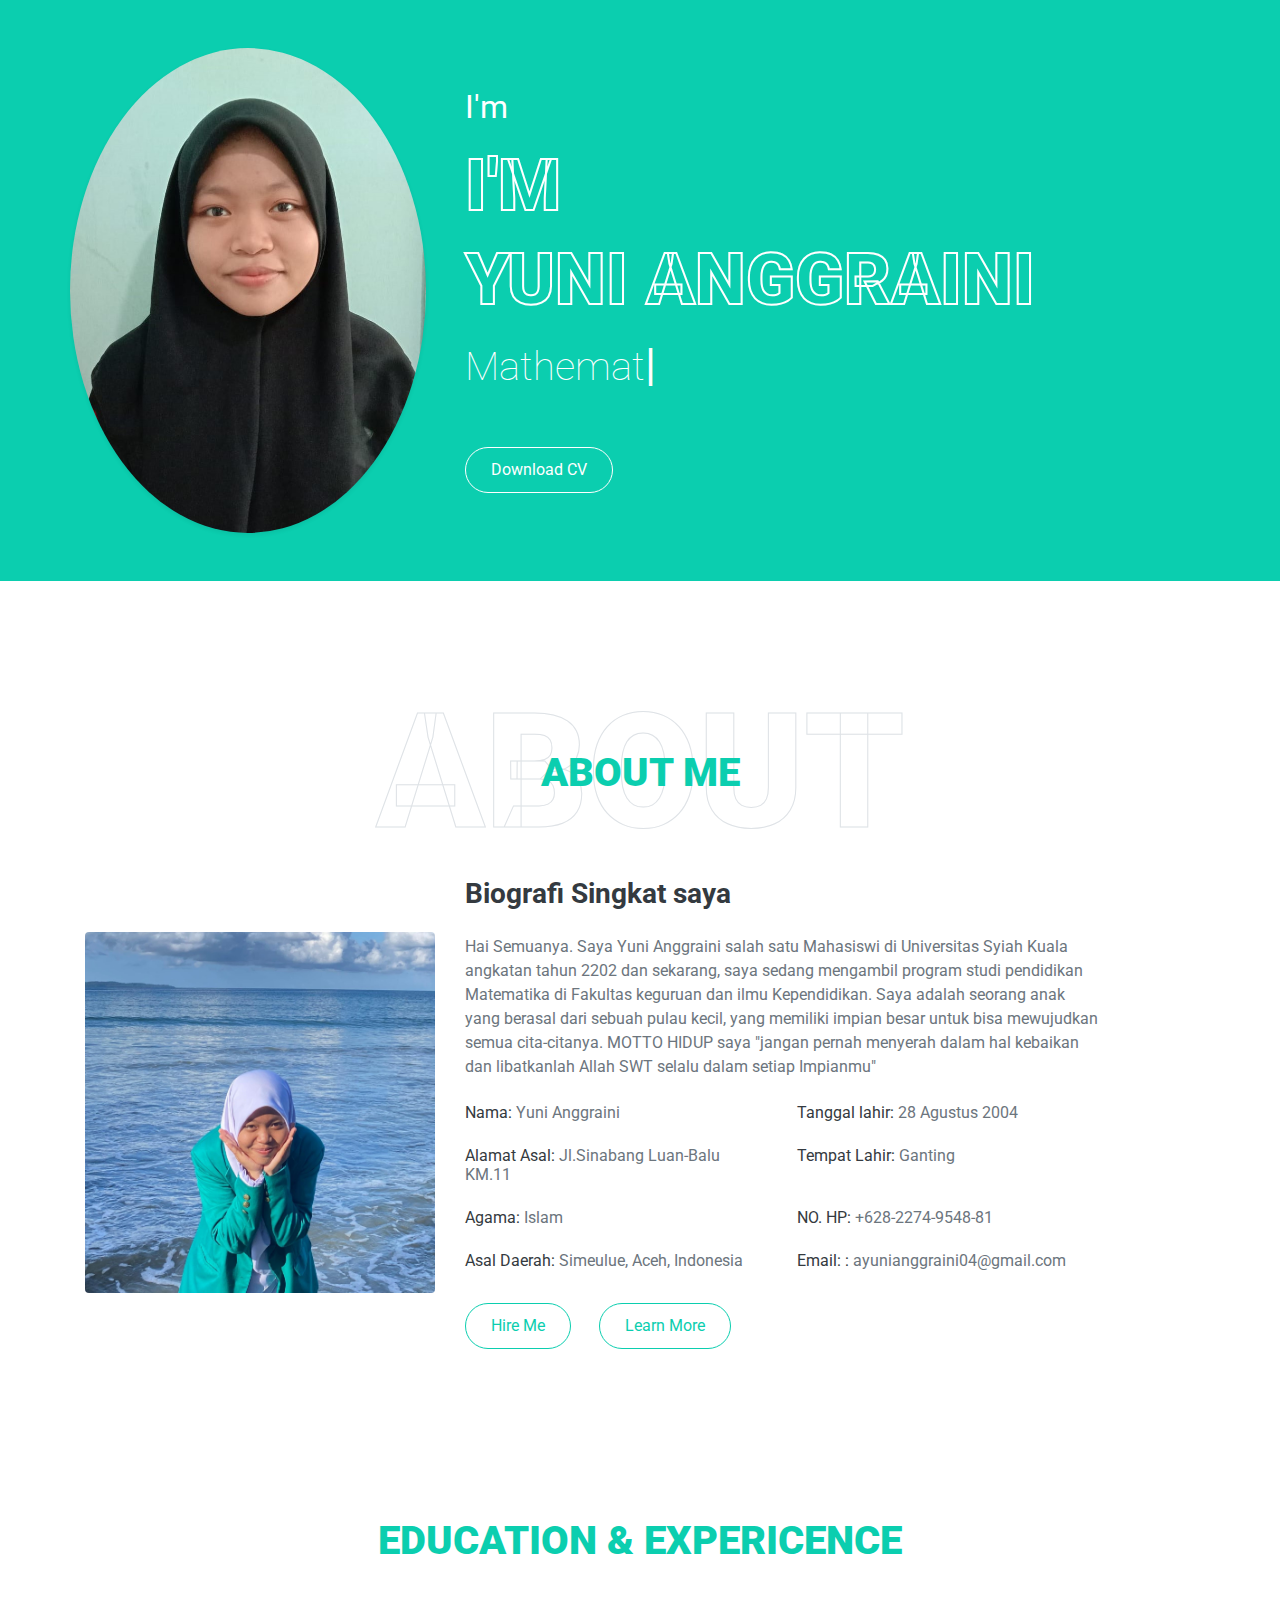
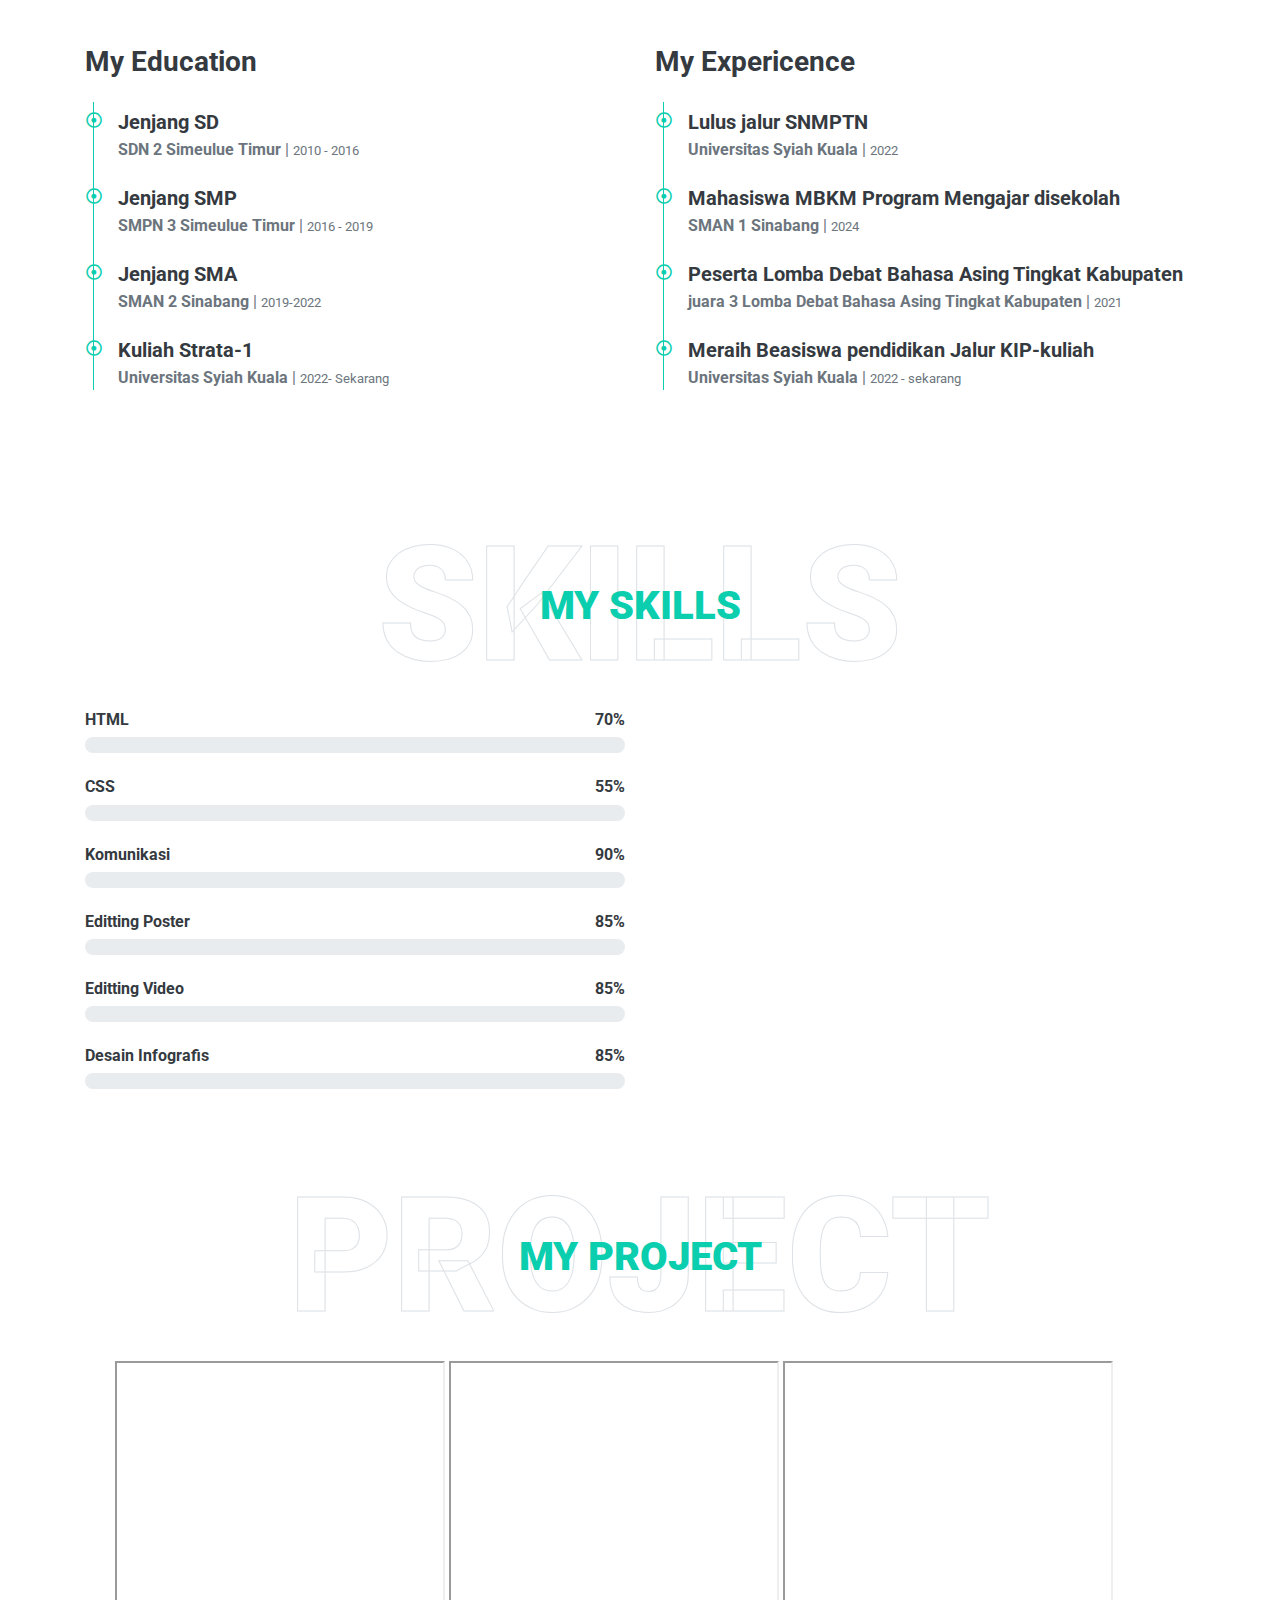
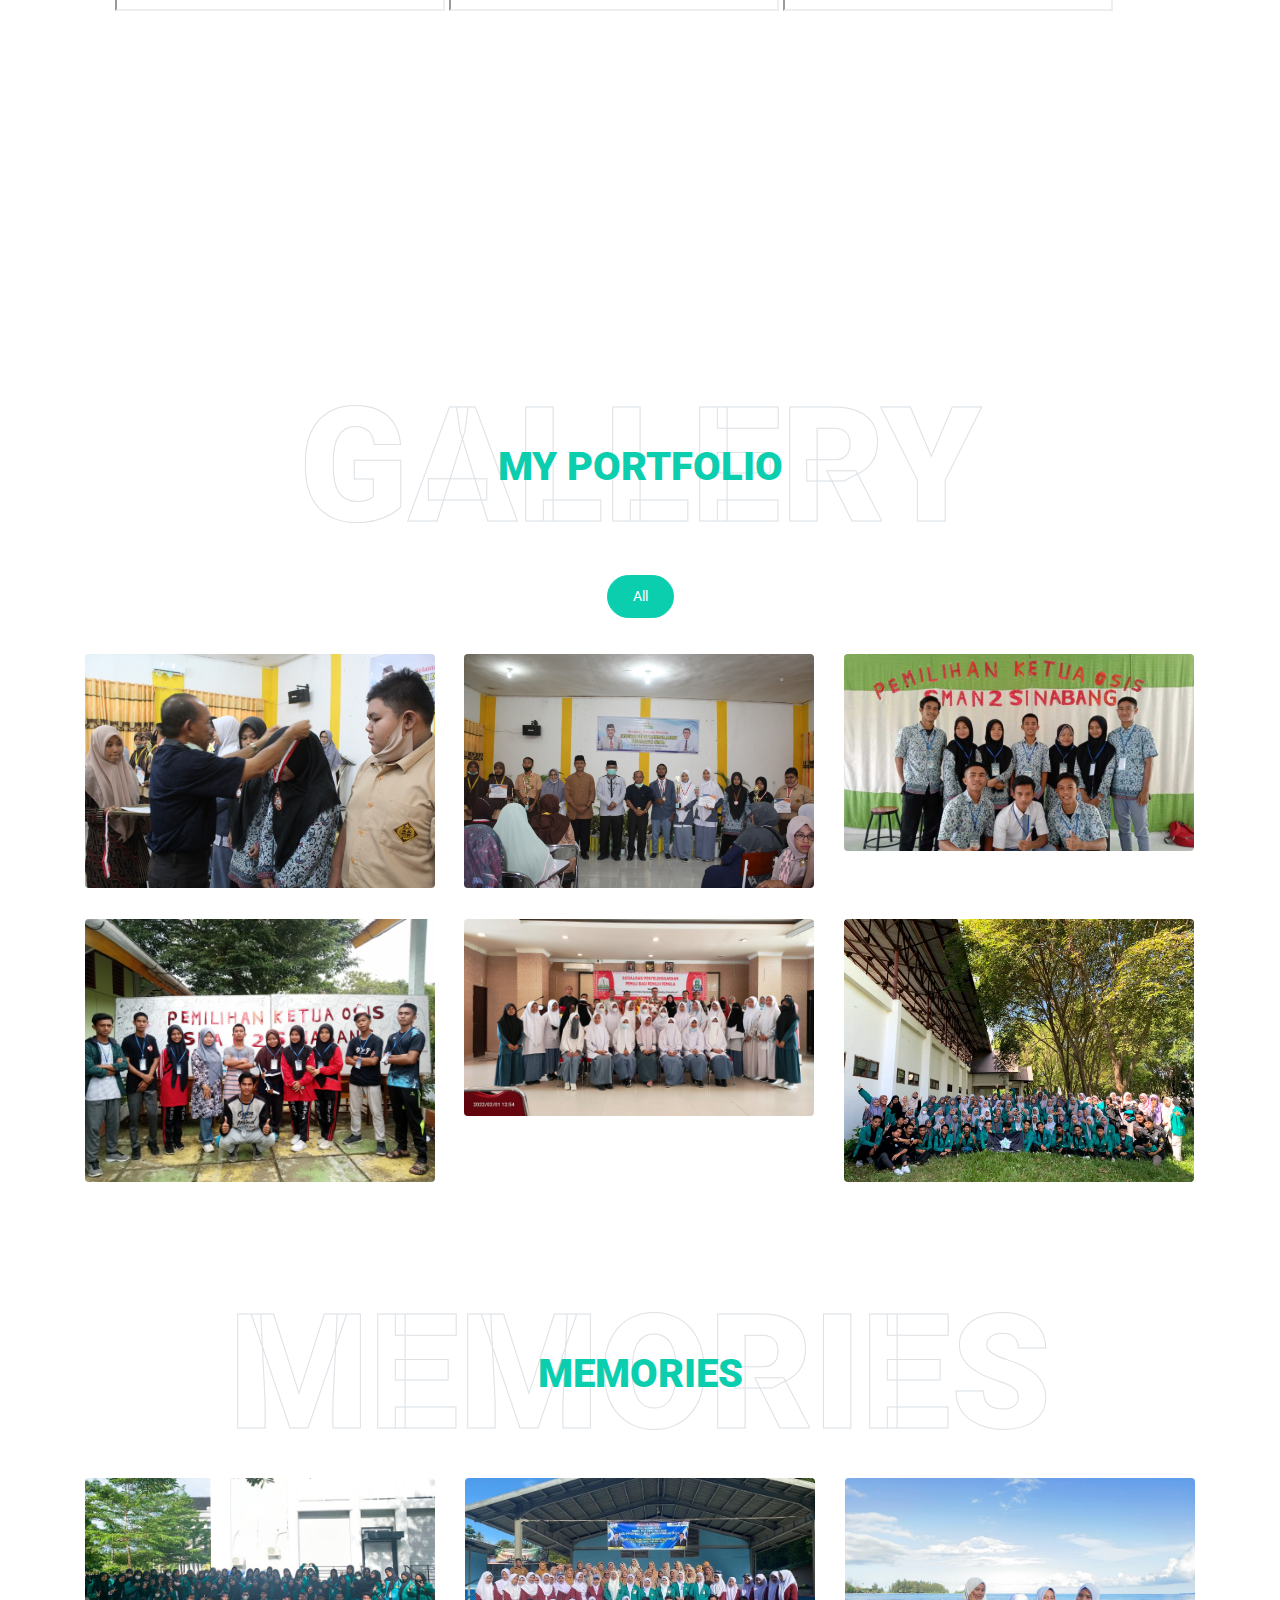
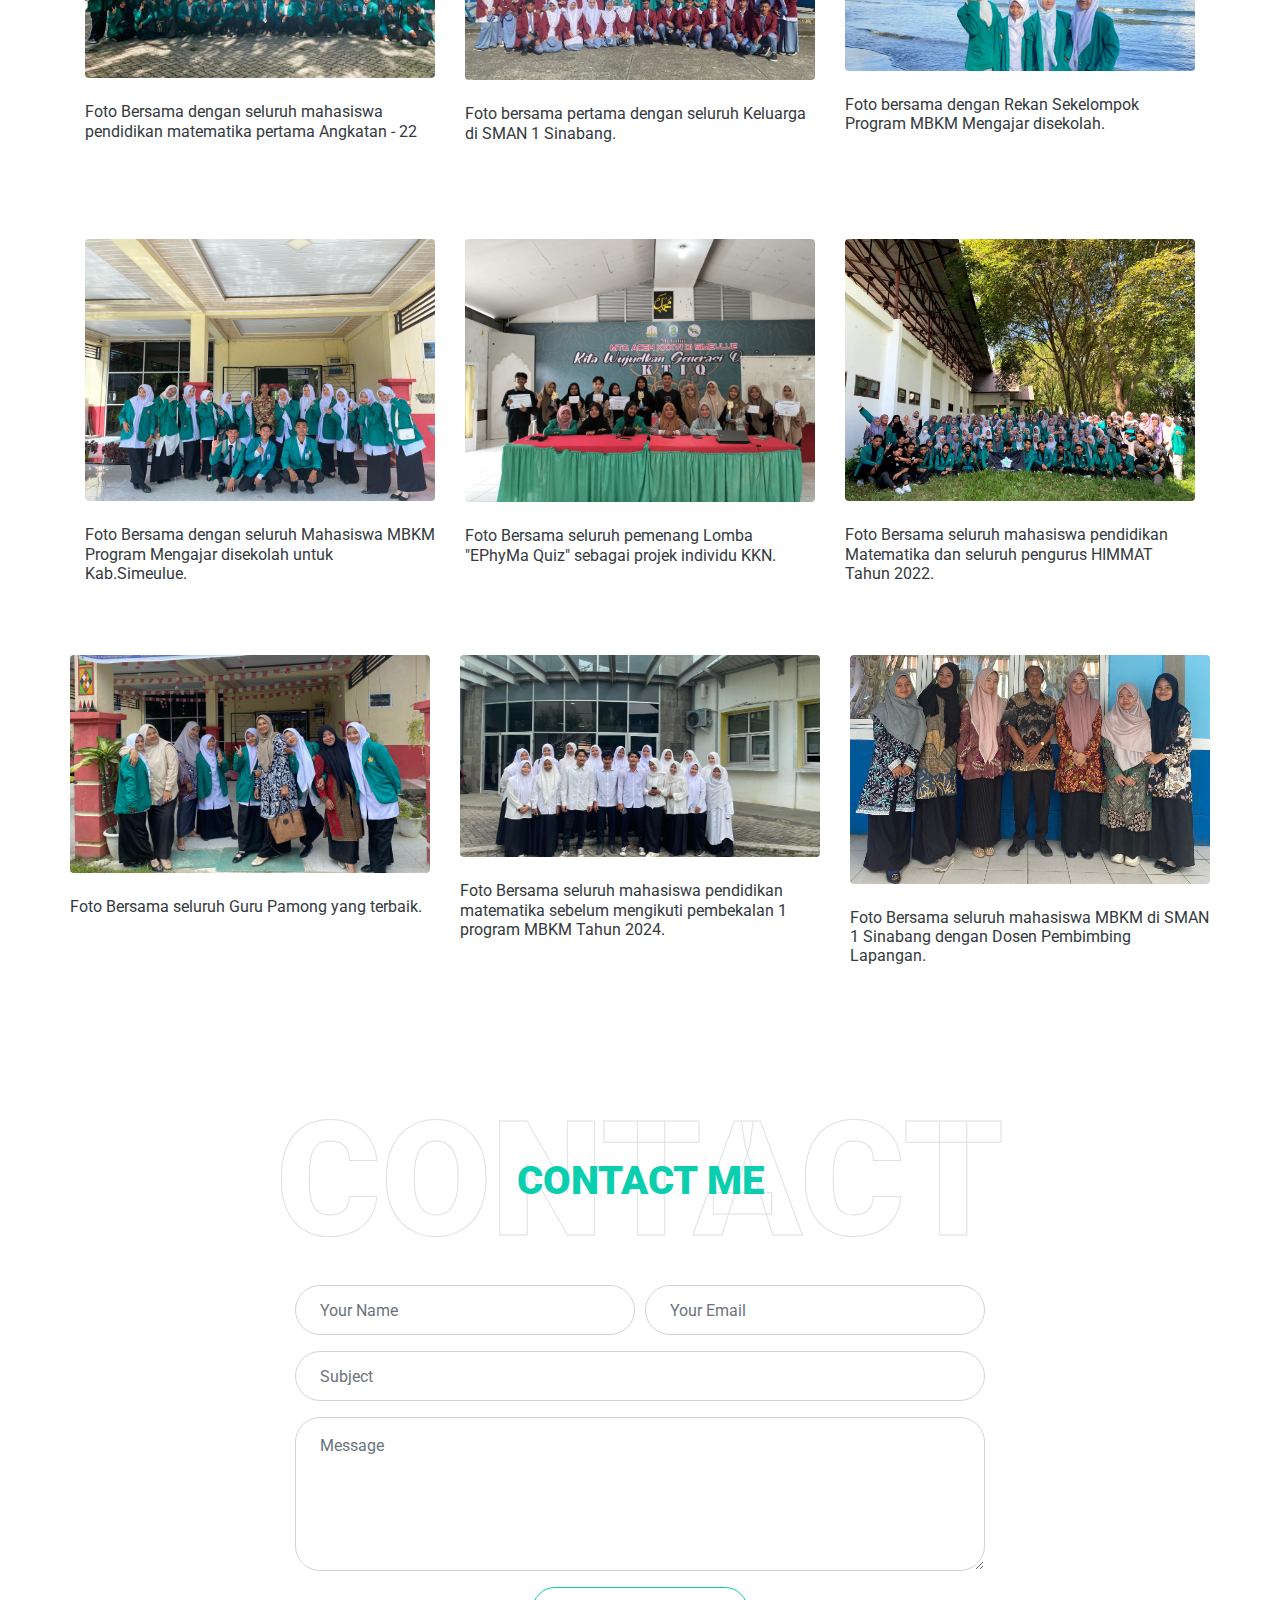
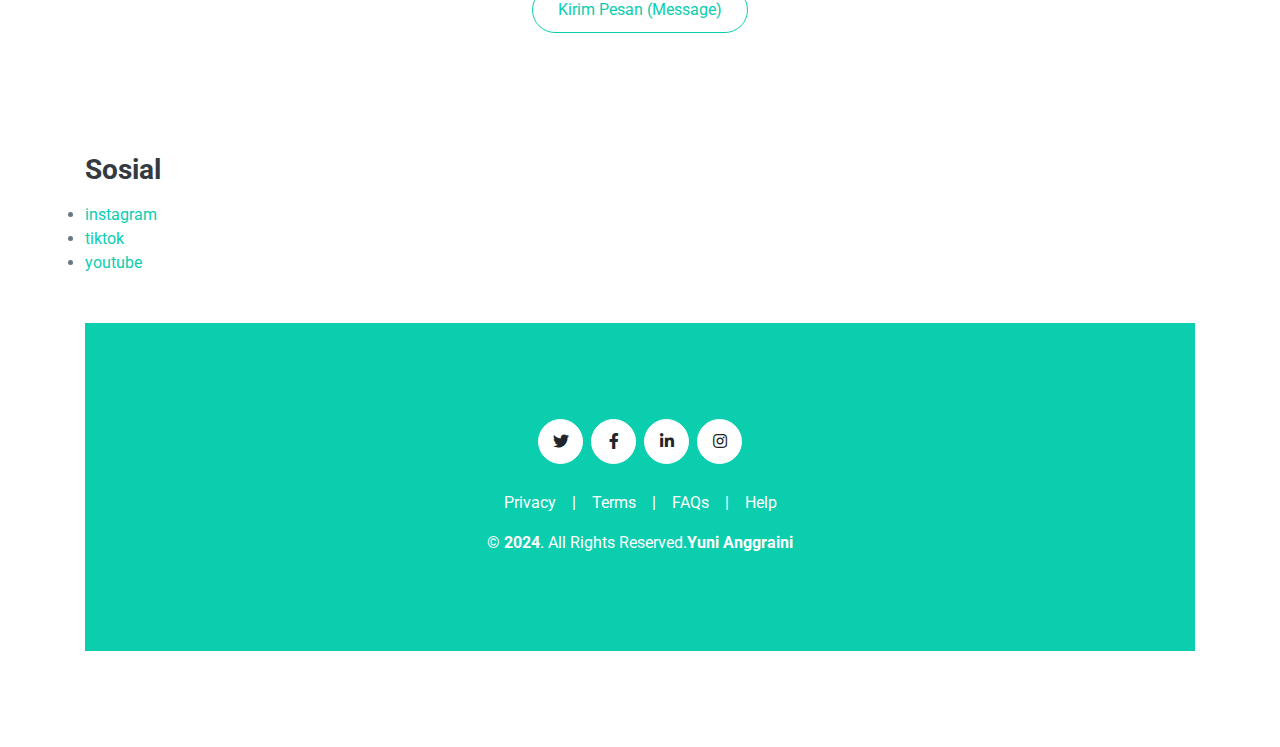
==== commit 6c912edc: "Update Tugas membuat website portofolio.html" ====
--- a/Tugas membuat website portofolio.html
+++ b/Tugas membuat website portofolio.html
@@ -62,7 +62,7 @@
                     </button>        
                     <!-- 16:9 aspect ratio -->
                     <div class="embed-responsive embed-responsive-16by9">
-                        <iframe class="embed-responsive-item" src="" id="video"  allowscriptaccess="always" allow="autoplay"></iframe>
+                        <iframe class="embed-responsive-item" src="https://www.youtube.com/embed/NE6v9WcFsK8?si=vzBZZITDEoRqaw4a" title="YouTube video player" frameborder="0" allow="accelerometer; autoplay; clipboard-write; encrypted-media; gyroscope; picture-in-picture; web-share"" id="video"  allowscriptaccess="always" allow="autoplay"></iframe>
                     </div>
                 </div>
             </div>
@@ -72,7 +72,7 @@
 
 
     <!-- Header Start -->
-    <div class="container-fluid bg-primary d-flex align-items-center mb-5 py-5" id="home" style="min-height: 100vh;">
+    <div class="container-fluid bg-primary d-flex align-items-center mb-5 py-5" id="home" style="min-height: 100 vh;">
         <div class="container">
             <div class="row align-items-center">
                 <div class="col-lg-4 px-4 pl-lg-0 pb-5 pb-lg-0">
@@ -80,6 +80,7 @@
                 </div>
                 <div class="col-lg-7 text-center text-lg-left">
                     <h2 class="text-white font-weight-normal mb-3">I'm</h2>
+                             <h1 class="display-3 text-uppercase text-primary mb-2" style="-webkit-text-stroke: 2px #ffffff;">I'm</h1>
                     <h1 class="display-3 text-uppercase text-primary mb-2" style="-webkit-text-stroke: 2px #ffffff;">YUNI ANGGRAINI</h1>
                     <h1 class="typed-text-output d-inline font-weight-lighter text-white"></h1>
                     <div class="typed-text d-none">Mathematics Education Student, And Your Future Teacher</div>
@@ -130,7 +131,7 @@
     <div class="container-fluid py-5" id="qualification">
         <div class="container">
             <div class="position-relative d-flex align-items-center justify-content-center">
-                <h1 class="display-1 text-uppercase text-white" style="-webkit-text-stroke: 1px #dee2e6;">Quality</h1>
+                <h1 class="display-1 text-uppercase text-white" style="-webkit-text-stroke: 1 px #dee2e6;">Quality</h1>
                 <h1 class="position-absolute text-uppercase text-primary">Education & Expericence</h1>
             </div>
             <div class="row align-items-center">
@@ -559,4 +560,4 @@
     <script src="js/main.js"></script>
 </body>
 
-</html>+</html>
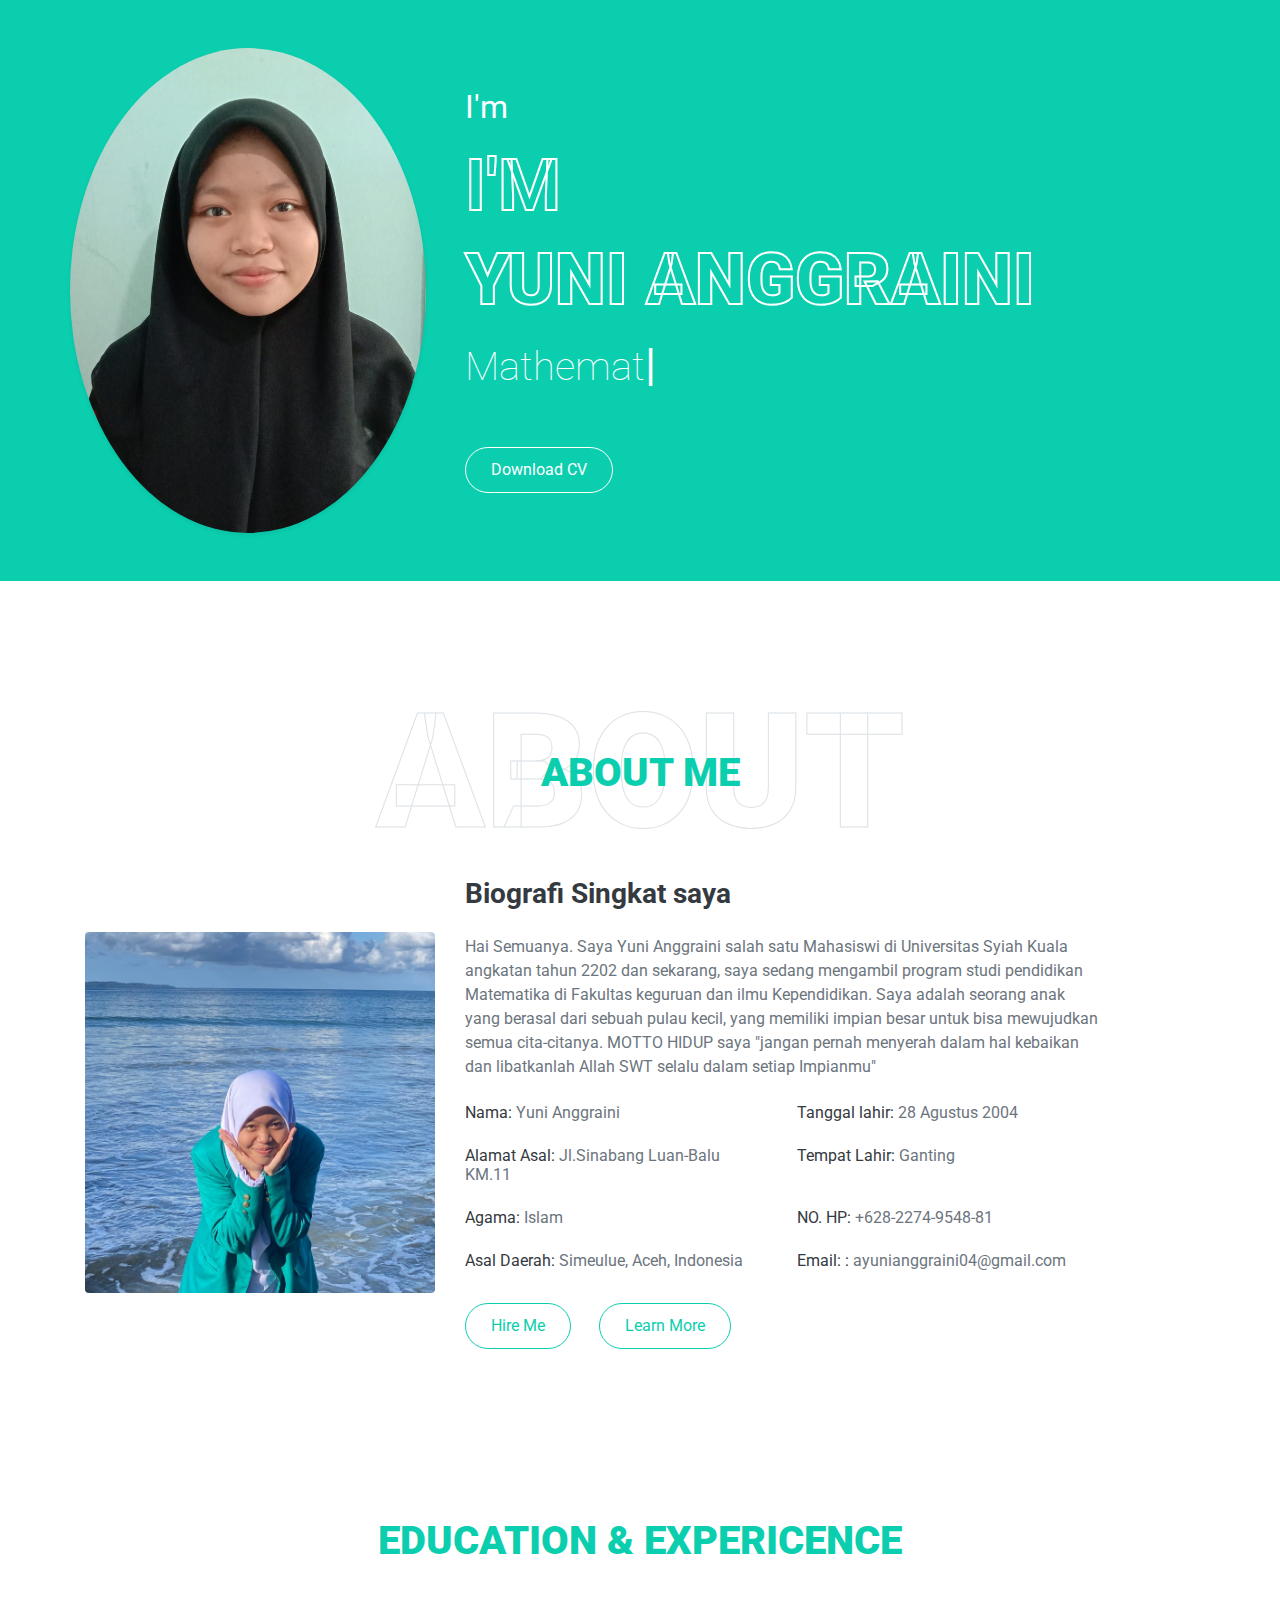
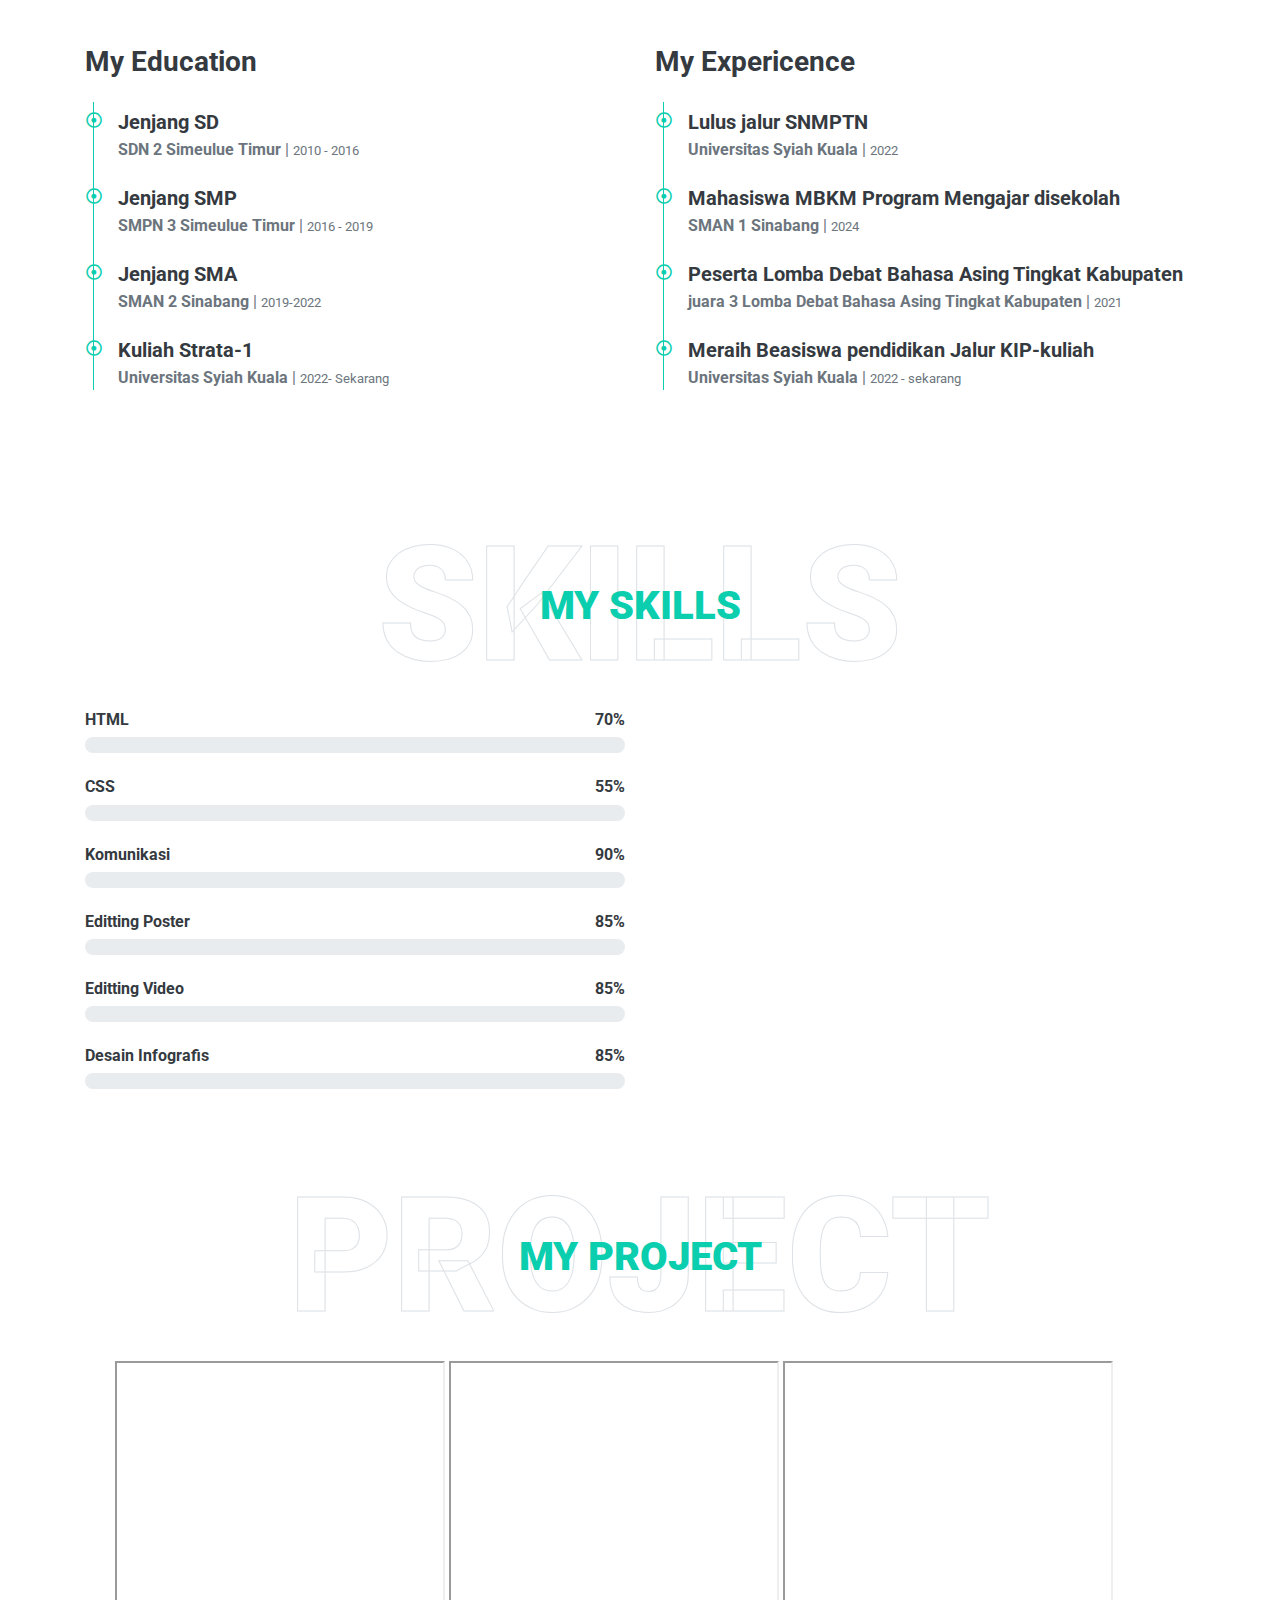
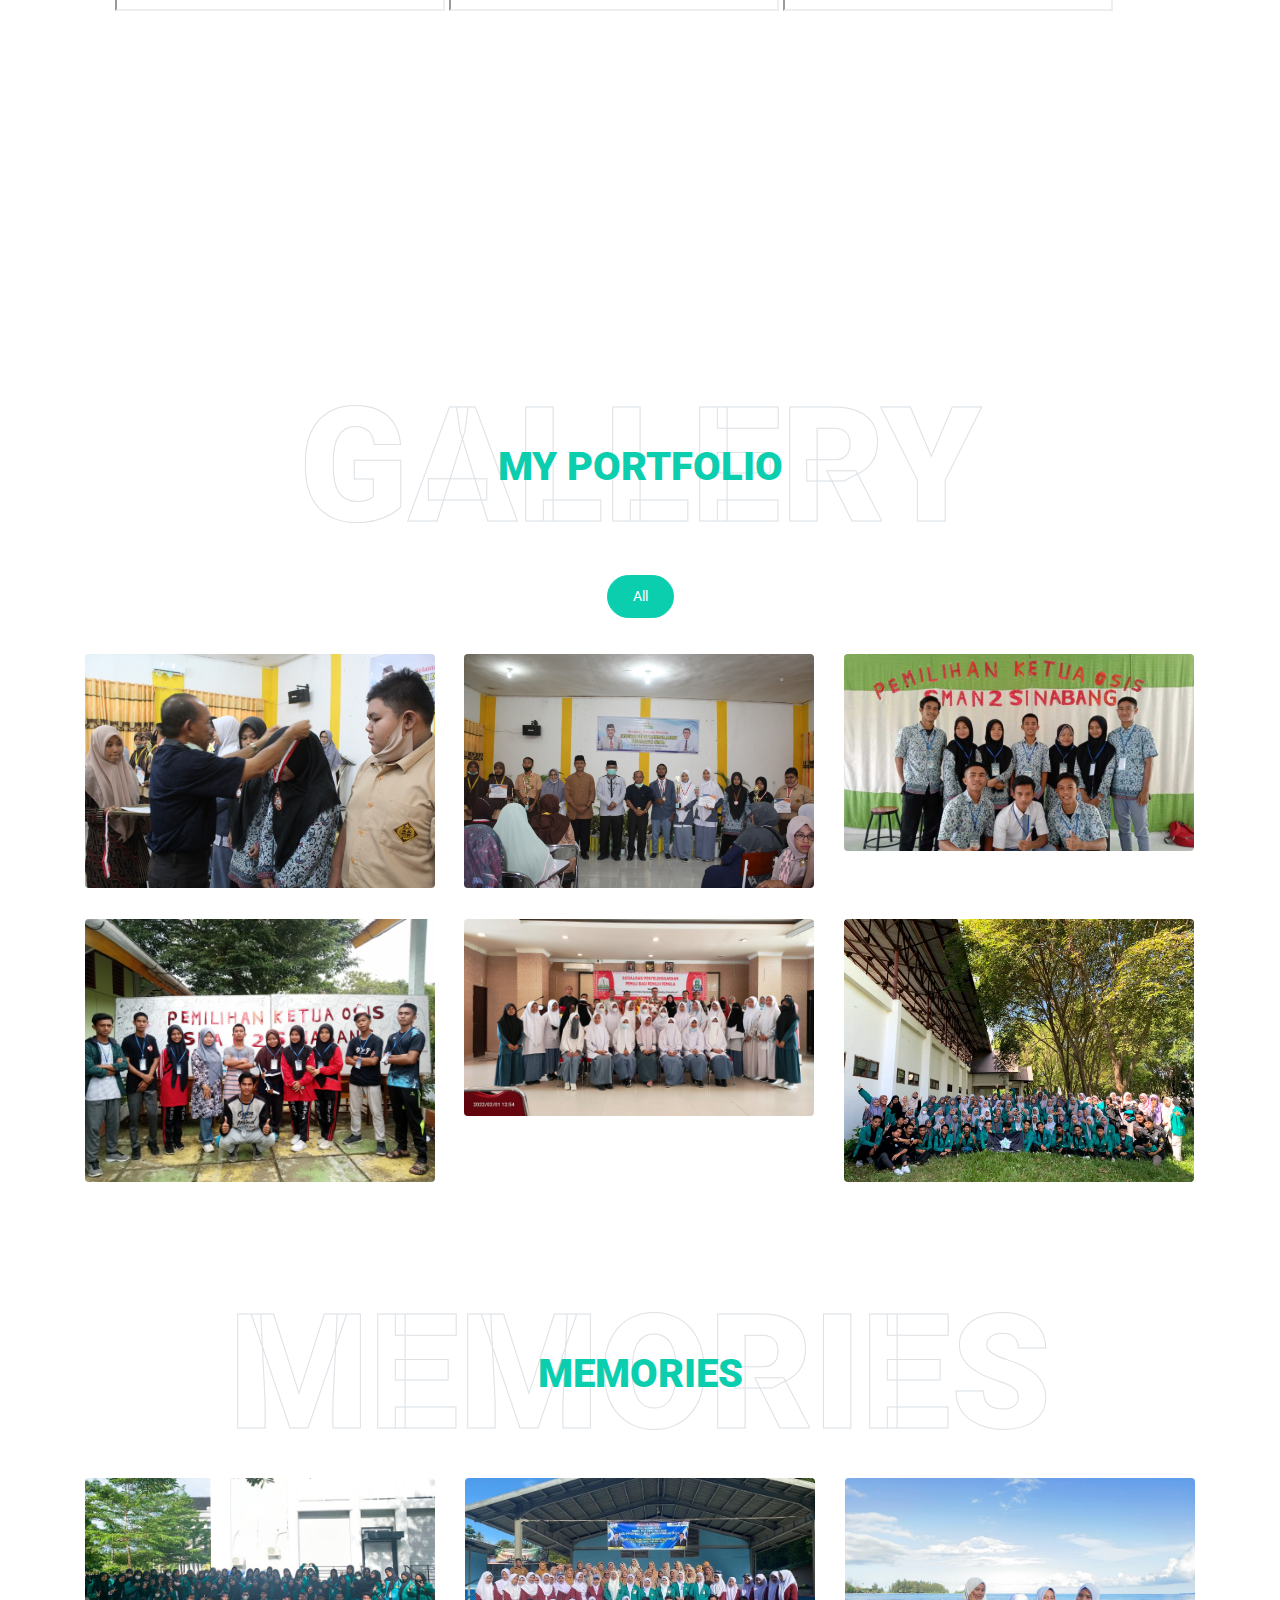
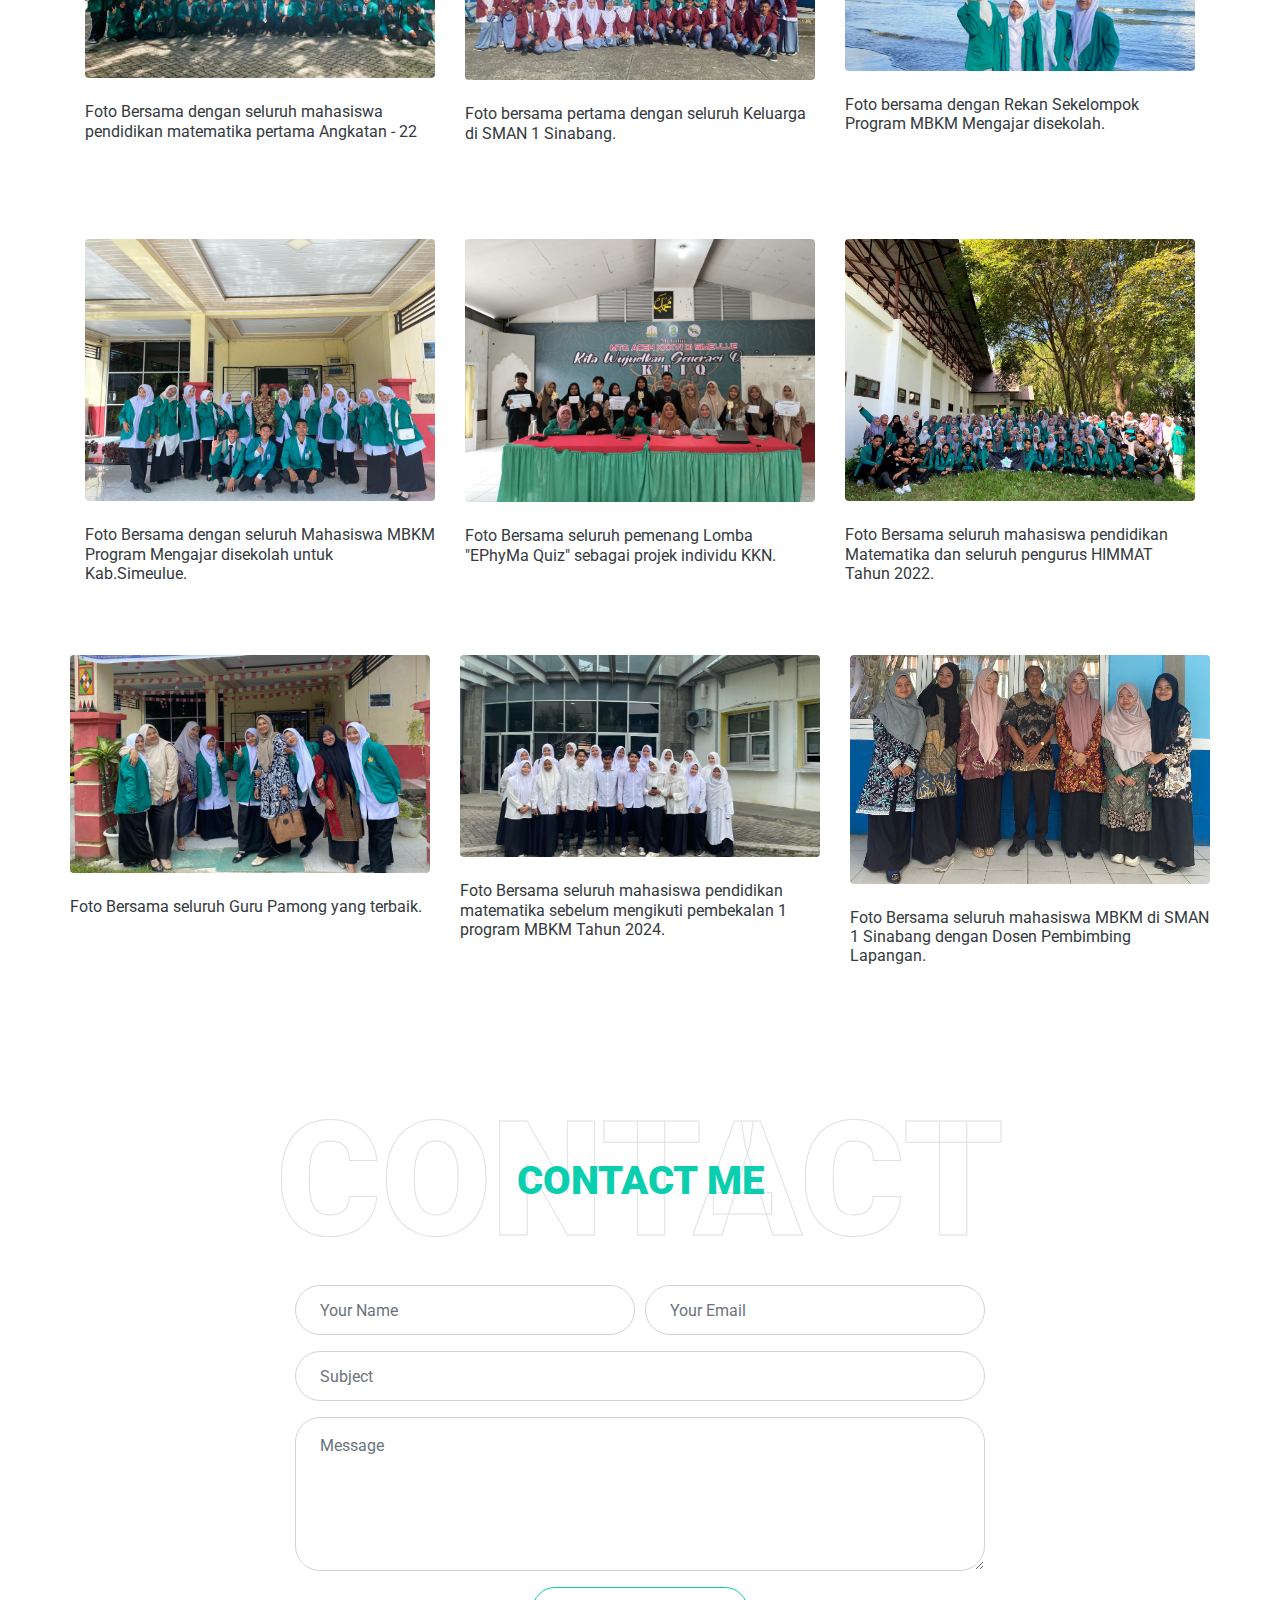
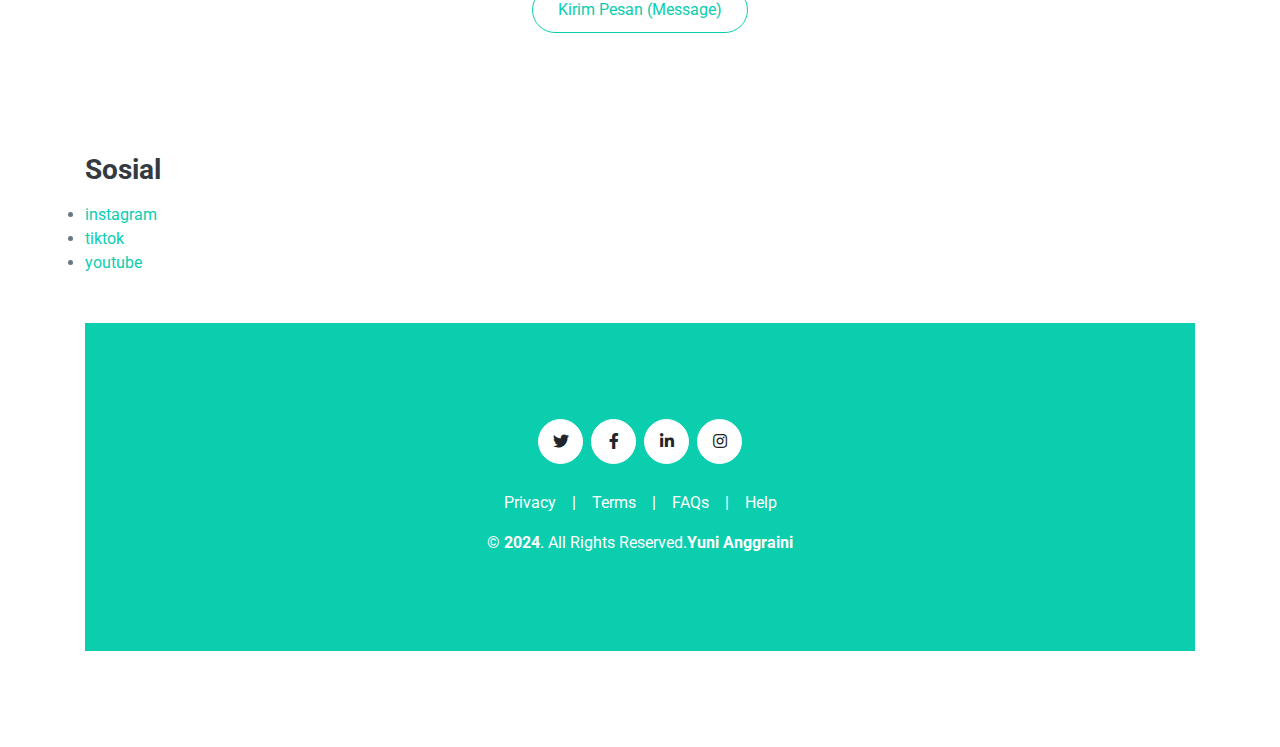
==== commit 6a880ac0: "Update Tugas membuat website portofolio.html" ====
--- a/Tugas membuat website portofolio.html
+++ b/Tugas membuat website portofolio.html
@@ -80,7 +80,7 @@
                 </div>
                 <div class="col-lg-7 text-center text-lg-left">
                     <h2 class="text-white font-weight-normal mb-3">I'm</h2>
-                             <h1 class="display-3 text-uppercase text-primary mb-2" style="-webkit-text-stroke: 2px #ffffff;">I'm</h1>
+                             <h2 class="display-3 text-uppercase text-primary mb-2" style="-webkit-text-stroke: 2px #ffffff;">I'm</h2>
                     <h1 class="display-3 text-uppercase text-primary mb-2" style="-webkit-text-stroke: 2px #ffffff;">YUNI ANGGRAINI</h1>
                     <h1 class="typed-text-output d-inline font-weight-lighter text-white"></h1>
                     <div class="typed-text d-none">Mathematics Education Student, And Your Future Teacher</div>
